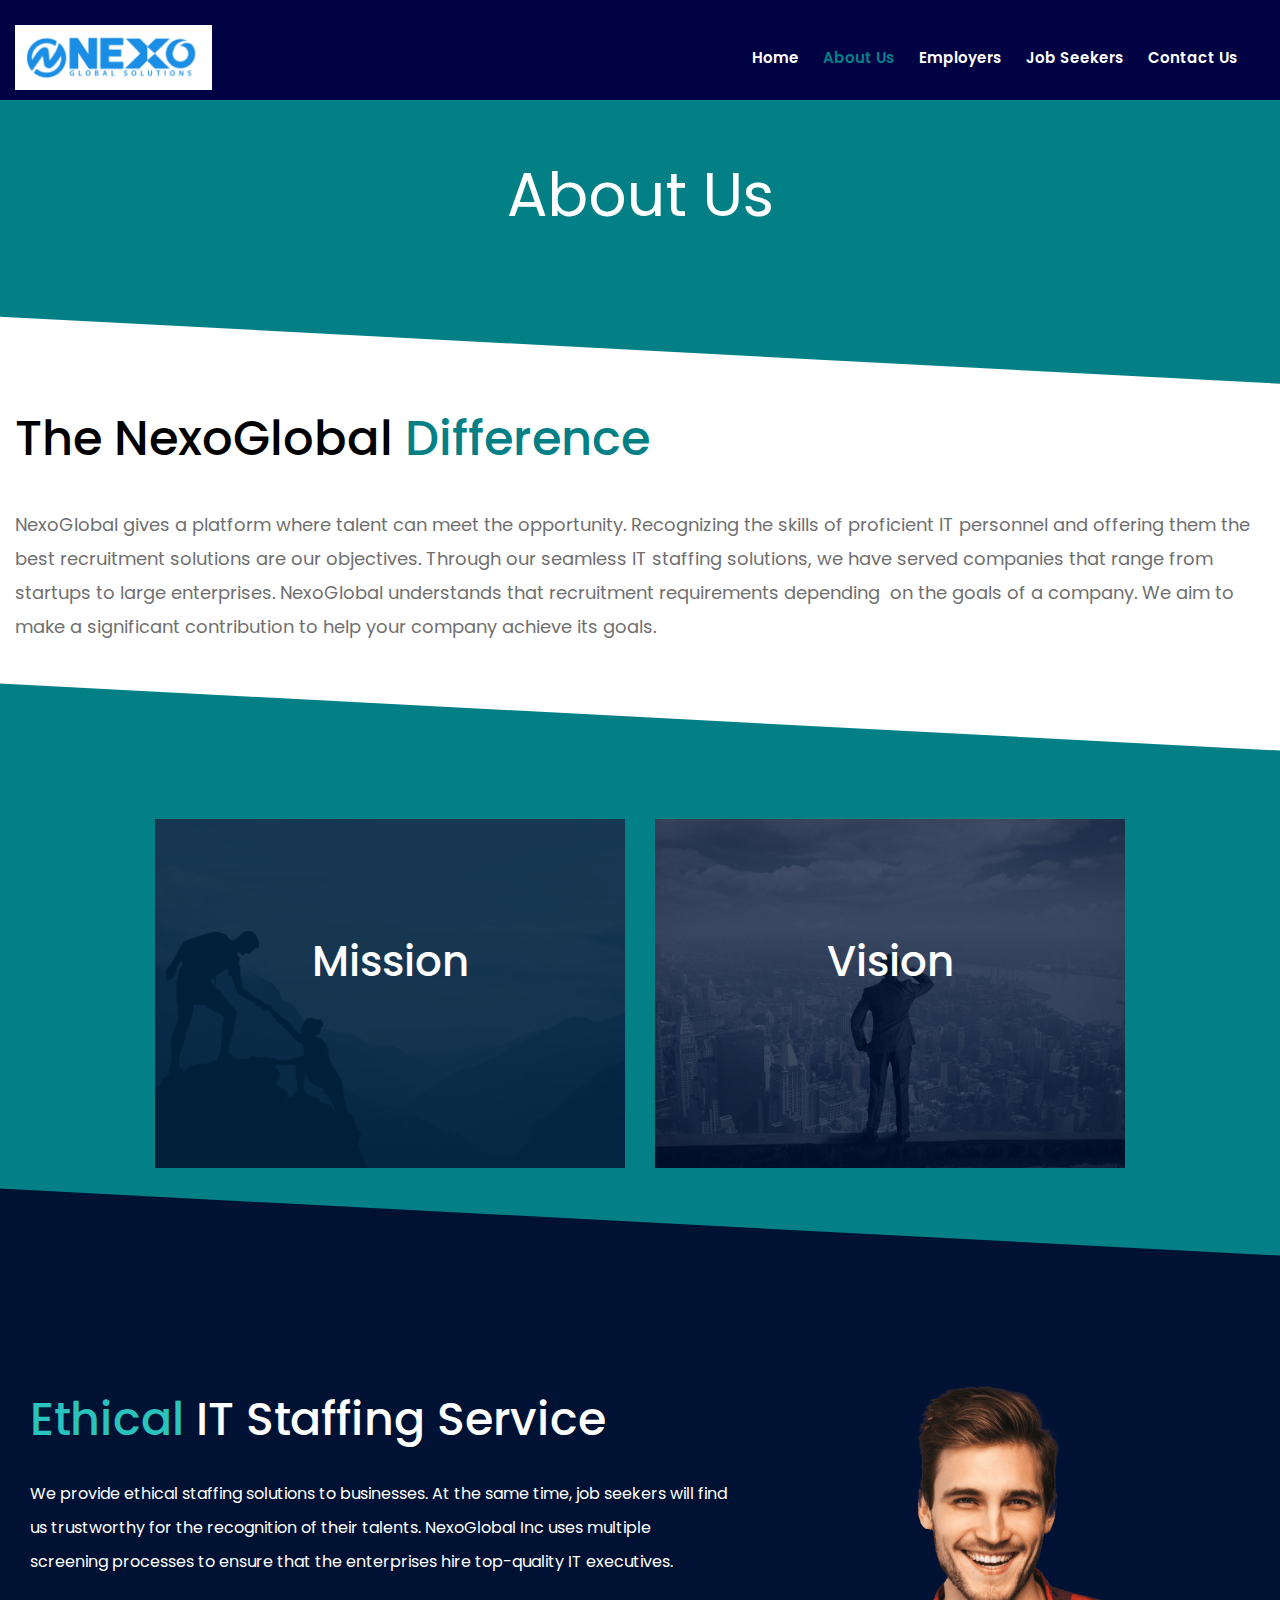
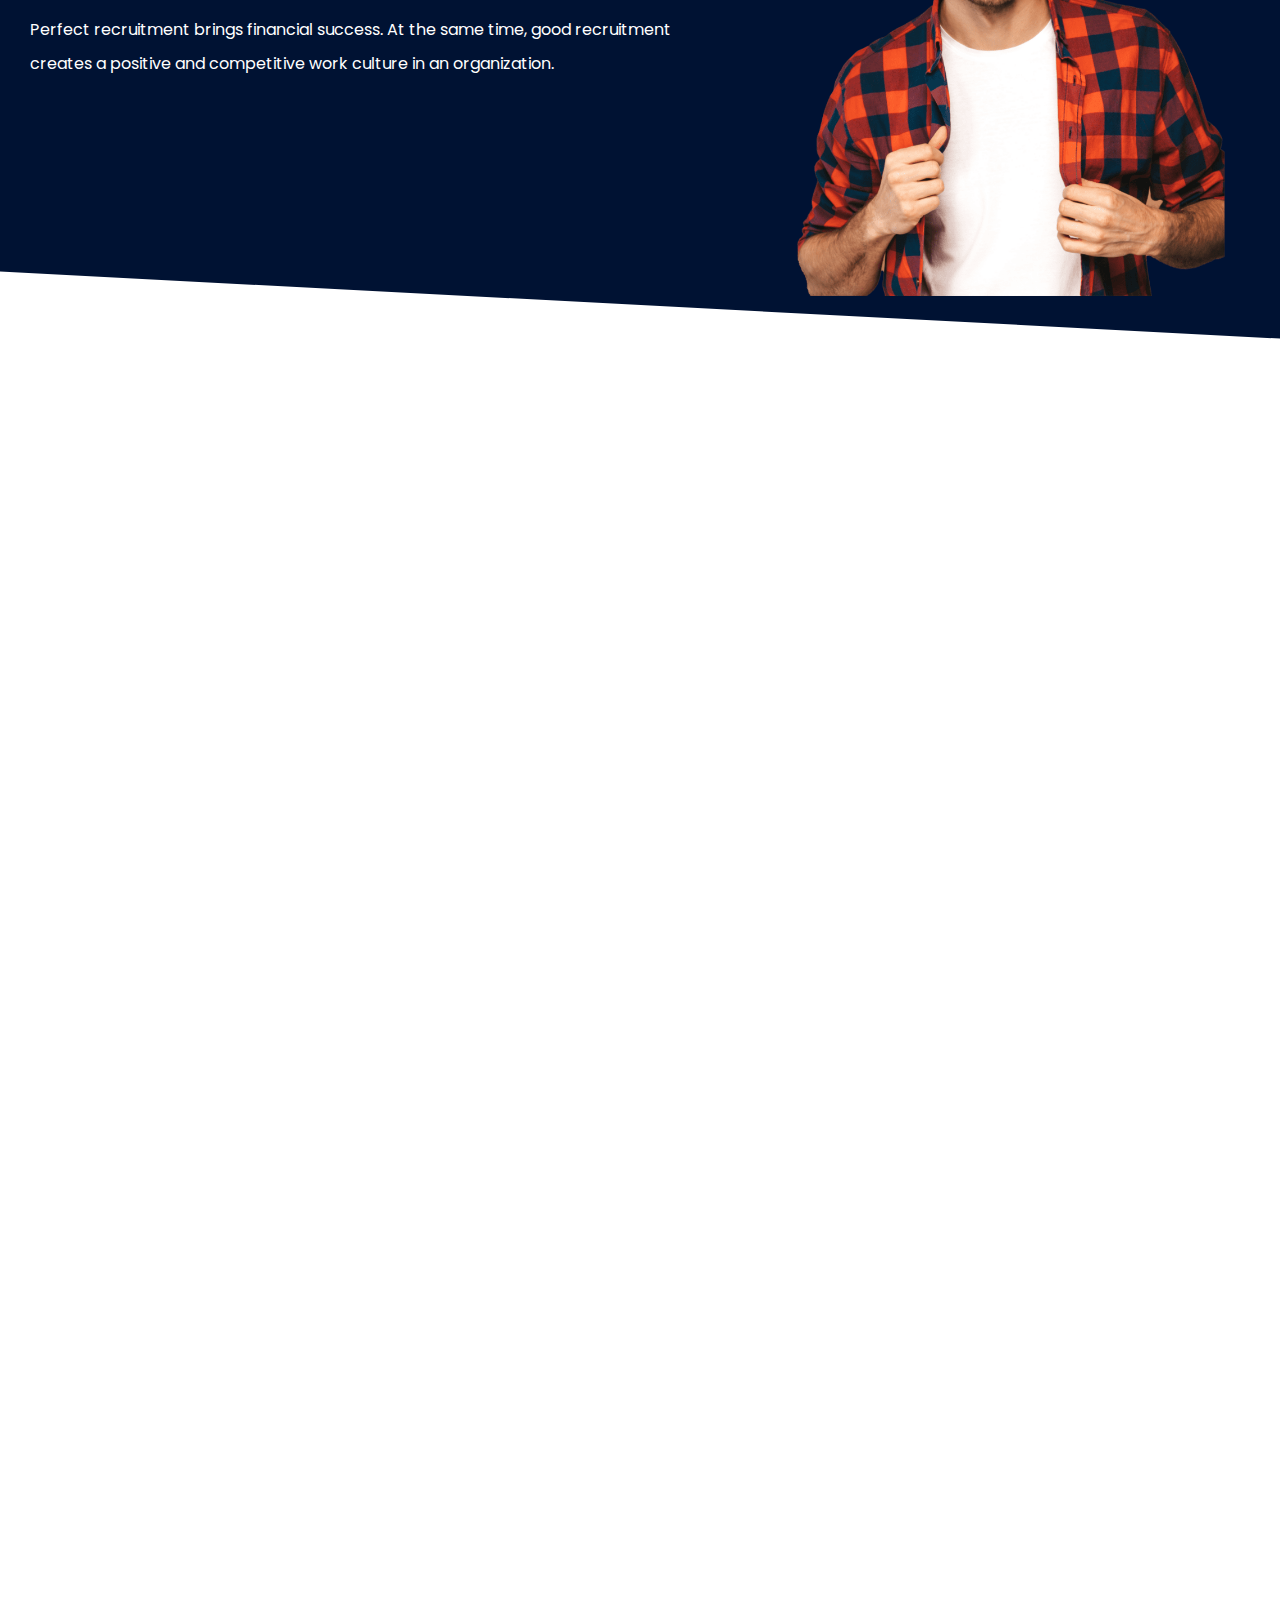
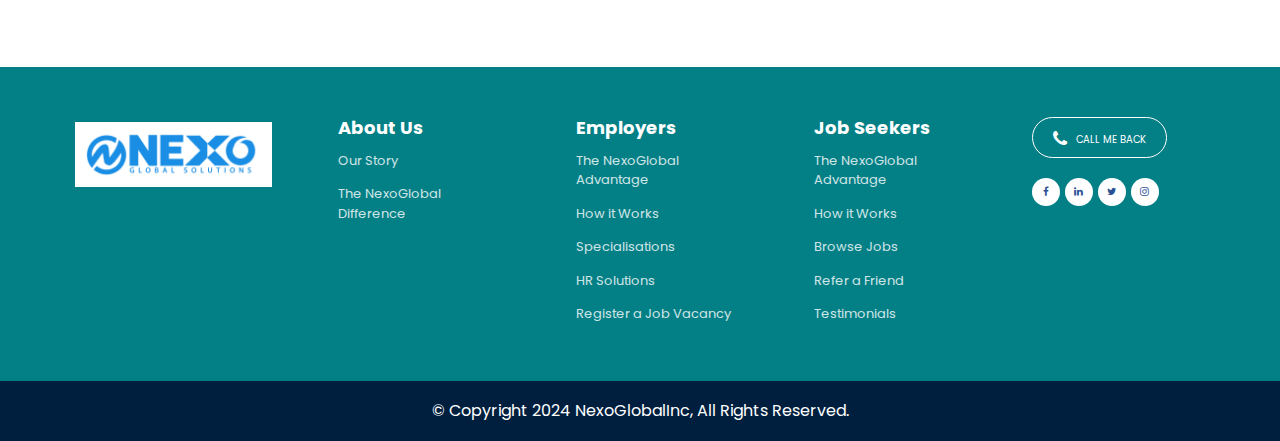
==== aboutus.html @ 68f6c76c "initial commit" ====
<!DOCTYPE html>
<html lang="en">

<head>
    <meta charset="utf-8">
    <meta http-equiv="X-UA-Compatible" content="IE=edge">
    <meta name="viewport" content="width=device-width, initial-scale=1">

    <title>About Us | NexoGlobal</title>
    <meta name="description" content="About Us | NexoGlobal" />
    <meta name="keywords" content="About Us | NexoGlobal" />
    <link rel="ico/png" href="images/favicon.ico" type="image/icon">
    <link rel="shortcut icon" href="favicon.ico" />

    <link href="css/bootstrap.min.css" rel="stylesheet">
    <link href="css/style.css" rel="stylesheet">
    <link href="css/font-face.css" rel="stylesheet">

    <link href="https://cdnjs.cloudflare.com/ajax/libs/font-awesome/4.7.0/css/font-awesome.css" rel="stylesheet"
        type="text/css">
    <link href="https://fonts.googleapis.com/css2?family=Poppins:wght@100;200;300;400;500;600;700;800;900&display=swap"
        rel="stylesheet">
    <link href="https://fonts.googleapis.com/css2?family=Oswald:wght@200;300;400;500;600;700&display=swap"
        rel="stylesheet">

    <link href="https://cdnjs.cloudflare.com/ajax/libs/font-awesome/4.7.0/css/font-awesome.min.css" rel="stylesheet"
        media="all">
    <link rel="stylesheet" href="https://cdnjs.cloudflare.com/ajax/libs/animate.css/4.1.1/animate.min.css" />

    <link rel="stylesheet" href="assets/owlcarousel/assets/owl.carousel.css">
    <link rel="stylesheet" href="assets/owlcarousel/assets/owl.theme.default.css">

    <link href="slider/bootstrapcss.css" rel="stylesheet" type="text/css">
    <link href="slider/slidercss.css" rel="stylesheet" type="text/css">

    <link rel="stylesheet" type="text/css" href="css/fs-gal.css" />


    <link href="css/anim.css" rel="stylesheet" type="text/css">

</head>

<body>

    <div class="header fixed1 fixed11 " id="header">
        <div class="header_top">
            <div class="dadada">
                <div class="container">
                    <div class="logo">
                        <a href="/"><img src="images/logo1.jpg" alt="Logo"></a>
                    </div>
                    <div class="menu">
                        <ul>
                            <li><a href="/">Home</a></li>
                            <li><a href="javascript:void(0);" class="active">about us</a>
                                <ul class="submenu1">
                                    <li><a href="./ourstory.html">Our Story</a></li>
                                    <li><a href="./aboutus.html">The NexoGlobal Difference</a></li>
                                </ul>
                            </li>
                            <li><a href="employers.html">Employers</a>
                                <ul class="submenu1">
                                    <li><a href="./capabilities/contract-staffing.html">Contract Staffing</a></li>
                                    <li><a href="./capabilities/permenant-staffing.html">Permanent Staffing</a></li>
                                    <li><a href="./capabilities/offshore-staffing.html">Off-shore Staffing</a></li>
                                    <li><a href="./capabilities/nearshore-staffing.html">Near-shore Staffing</a></li>
                                </ul>
                            </li>
                            <li><a href="jobseekers.html">Job Seekers</a>
                                <ul class="submenu1">
                                    <li><a href="./careers.html">Careers</a></li>
                                </ul>
                            </li>
                            <li><a href="./contactus.html">Contact Us</a></li>
                        </ul>
                    </div>
                </div>
            </div>
        </div>
    </div>
    <!--header_end-->
    <div class="menu2">
        <a href="javascript:void(0);" class="menuicon1 sidemenu">
            <span class="bars-wrap">
                <span class="icon-bar"></span>
                <span class="icon-bar"></span>
                <span class="icon-bar"></span>
            </span>
        </a>
    </div>
    <div class="cart_open">
        <div class="cartbg1"></div>
        <div class="cart_bx1">
            <a href="javascript:void(0);" class="closebtn">
                <img src="images/close.png" alt="Close">
            </a>
            <nav>
                <div id="menu" class="menu1 white">
                    <ul>
                        <li><a href="/">Home</a></li>
                        <li><a href="javascript:void(0);">about us</a>
                            <ul class="submenu">
                                <li><a href="./ourstory.html">Our Story</a></li>
                                <li><a href="./aboutus.html">The NexoGlobal Difference</a></li>
                            </ul>
                        </li>
                        <li><a href="employers">Employers</a>
                            <ul class="submenu">
                                <li><a href="./capabilities/contract-staffing.html">Contract Staffing</a></li>
                                <li><a href="./capabilities/permenant-staffing.html">Permanent Staffing</a></li>
                                <li><a href="./capabilities/offshore-staffing.html">Off-shore Staffing</a></li>
                                <li><a href="./capabilities/nearshore-staffing.html">Near-shore Staffing</a></li>
                            </ul>
                        </li>
                        <li><a href="jobseekers">Job Seekers</a>
                            <ul class="submenu">
                                <li><a href="./careers.html">Careers</a></li>
                            </ul>
                        </li>
                        <li><a href="contactus">Contact Us</a></li>
                    </ul>
                </div>
            </nav>
        </div>
    </div>
    <div class="" style="width:100%; display: block; overflow: hidden;">
        <div class="innerban1">
            <div class="container">
                About Us
            </div>
        </div>
        <div class="aboutpgbx1">
            <div class="sec1skew triShape"></div>
            <div class="sec1skew sec1skew1" style="background-color: #038086;"></div>
            <div class="container">
                <h2>The NexoGlobal <span>Difference</span></h2>
                <p>NexoGlobal gives a platform where talent can meet the opportunity. Recognizing the skills of proficient
                    IT personnel and offering them the best recruitment solutions are our objectives. Through our
                    seamless IT staffing solutions, we have served companies that range from startups to large
                    enterprises. NexoGlobal understands that recruitment requirements depending&nbsp; on the goals of a
                    company. We aim to make a significant contribution to help your company achieve its goals.</p>
            </div>
        </div>
        <div class="aboutpgbx2">
            <div class="sec1skew sec1skew1" style="background-color: #001233;"></div>
            <div class="container">
                <div class="aboutpgbx2in">
                    <div class="">
                        <div class="col-sm-6">
                            <a href="javascript:void(0);">
                                <img src="images/eae9bd7de4d92ac5d5c9e323b28891e1.png"
                                    alt="The NexoGlobal Difference">
                                <h3>Mission</h3>
                                <p>
                                    The mission of NexoGlobal is to render quality IT staffing services that empower an
                                    organization. We have been doing this dedicatedly since 2002, and we pledge to
                                    remain committed to delivering more satisfactory and seamless IT staffing services
                                    to different companies. Our mission is to deal with all sorts of challenging IT
                                    staffing assignments for small to large enterprises. </p>
                            </a>
                        </div>

                        <div class="col-sm-6">
                            <a href="javascript:void(0);">
                                <img src="images/ec9a8d935e1125ec58fc7a8e00637cc3.jpg"
                                    alt="The NexoGlobal Difference">
                                <h3>Vision</h3>
                                <p>
                                    Our company was formed with the vision to build a bridge between employers and job
                                    seekers for the global IT community. We believe that mobilizing the talents and
                                    opportunities of the industry will fetch benefits for everyone. </p>
                            </a>
                        </div>
                    </div>
                </div>
            </div>
        </div>
        <div class="aboutsec aboutsec1 aboutpgbx3">
            <div class="sec1skew sec1skew1" style="background-color: #fff;"></div>
            <div class="container">

                <div class="col-sm-7">
                    <h2 style="margin-top:20px">Ethical <span>IT Staffing Service</span></h2>
                    <p>We provide ethical staffing solutions to businesses. At the same time, job seekers will find us
                        trustworthy for the recognition of their talents. NexoGlobal Inc uses multiple screening processes to
                        ensure that the enterprises hire top-quality IT executives.<br /><br /> Perfect recruitment
                        brings financial success. At the same time, good recruitment creates a positive and competitive
                        work culture in an organization.</p>
                </div>
                <div class="col-sm-5 text-center">
                    <img src="images/118902c1f2135ba10b4bfe67fbf0fb42.png" style="width: 90%"
                        alt="Ethical <span>IT Staffing Service</span>">
                </div>
            </div>
        </div>



        <div class="aboutpgbx4">
            <div class="container">
                <h2 class="wow fadeInUp">Our <span>Work Culture</span></h2>
                <h3 class="wow fadeInUp">At NexoGlobal, we follow the TOFFEE principle. The Principle stands on the
                    following<br> six crucial components of business ethics.</h3>
                <div class="ab4bx1 wow fadeInUp">
                    <img src="images/a0ce511f6d209fe83a34982c97fd63a6.png"
                        alt="Trustworthy: Reliable and Consistent ">
                    <div class="ab4bx1lt">
                        <span>T</span>
                        <h4><i>T</i>rustworthy: Reliable and Consistent </h4>
                        <p>
                        <p>Our commitments are sacred to us and we strive to ensure our deliverables are on time every
                            time.&nbsp;</p>
                        </p>
                    </div>
                </div>
                <div class="ab4bx1 wow fadeInUp">
                    <img src="images/aeb50f2fefe6c95d297dbab025e65d6a.png"
                        alt="Accountability: Responsible and Committed ">
                    <div class="ab4bx1lt">
                        <span>A</span>
                        <h4><i>A</i>ccountability: Responsible and Committed </h4>
                        <p>
                        <p>We are responsible for what we say, do and deliver.</p>
                        </p>
                    </div>
                </div>
                <div class="ab4bx1 wow fadeInUp">
                    <img src="images/a968d627a597ad6b6d9d096b2f454ee8.png"
                        alt="<i>I</i>ntegrity: Strong Morals and Ethics  ">
                    <div class="ab4bx1lt">
                        <span>I</span>
                        <h4><i>I</i>ntegrity: Strong Morals and Ethics </h4>
                        <p>
                        <p>We drive our business on the strength of deep-rooted principles and strong morals.</p>
                        </p>
                    </div>
                </div>
                <div class="ab4bx1 wow fadeInUp">
                    <img src="images/9272cc02883955e29931d6f542af3eca.png"
                        alt="<i>R</i>espect: Humble, sensitive and empathetic  ">
                    <div class="ab4bx1lt">
                        <span>R</span>
                        <h4><i>R</i>espect: Humble, sensitive and empathetic </h4>
                        <p>
                        <p>We respect each and every person or entity we come across and believe that being empathetic
                            is above every other consideration.</p>
                        </p>
                    </div>
                </div>
                <div class="ab4bx1 wow fadeInUp">
                    <img src="images/b9950cd09d096645144225525cacd7fb.png"
                        alt="<i>R</i>esult Oriented: Strong processes, reliable outcome  ">
                    <div class="ab4bx1lt">
                        <span>R</span>
                        <h4><i>R</i>esult Oriented: Strong processes, reliable outcome </h4>
                        <p>
                        <p>We follow the processes derived out of years of experience to ensure reliable outcome and
                            results.</p>
                        </p>
                    </div>
                </div>
            </div>
        </div>
        <div class="mainfooter">
            <div class="footer_rows">
                <div class="ftlbx ftllogo">
                    <a href="/"><img src="images/logo1.jpg" alt="Logo"></a>
                </div>
                <div class="ftlbx ftlinks">
                    <h3>About Us</h3>
                    <a href="./ourstory.html">Our Story</a>
                    <a href="./aboutus.html">The NexoGlobal Difference</a>
                </div>
                <div class="ftlbx ftlinks">
                    <h3>Employers</h3>
                    <a href="employers.html#advantages">The NexoGlobal Advantage</a>
                    <a href="employers.html#how-does-it-work">How it Works</a>
                    <a href="employers.html#specializations">Specialisations</a>
                    <a href="employers.html#hr-solutions">HR Solutions</a>
                    <a href="employers.html#register-a-job-vacancy">Register a Job Vacancy</a>
                </div>
                <div class="ftlbx ftlinks">
                    <h3>Job Seekers</h3>
                    <a href="jobseekers.html#the-nexoglobal-advantage">The NexoGlobal Advantage</a>
                    <a href="jobseekers.html#how-does-it-work">How it Works</a>
                    <a href="./careers.html">Browse Jobs</a>
                    <a href="./referafriend.html">Refer a Friend</a>
                    <a href="jobseekers.html#testimonials">Testimonials</a>
                </div>
                <div class="ftlbx ftsoc dadadasadada">
                    <a href="contactus.html#get-in-touch" class="ftcall"><i class="fa fa-phone" aria-hidden="true"></i> Call
                        Me Back</a>
                    <div>
                        <a href="https://www.facebook.com/TechgeneSolutions/" class="soc" target="_blank"><i
                                class="fa fa-facebook" aria-hidden="true"></i></a> <a
                            href="https://www.linkedin.com/company/techgenesolutions/" class="soc" target="_blank"><i
                                class="fa fa-linkedin" aria-hidden="true"></i></a> <a
                            href="https://twitter.com/Techgene" class="soc" target="_blank"><i class="fa fa-twitter"
                                aria-hidden="true"></i></a> <a href="https://www.instagram.com/techgene_staffing/"
                            class="soc" target="_blank"><i class="fa fa-instagram" aria-hidden="true"></i></a>
                    </div>
                </div>

            </div>
        </div>
        <div class="copyrights">
            &copy; Copyright 2024 NexoGlobalInc, All Rights Reserved.
        </div>
        <!-- <script>(function (w, d) { w.CollectId = "6194ea3d11c7462f21df1904"; var h = d.head || d.getElementsByTagName("head")[0]; var s = d.createElement("script"); s.setAttribute("type", "text/javascript"); s.async = true; s.setAttribute("src", "https://collectcdn.com/launcher.js"); h.appendChild(s); })(window, document);</script> -->
    </div>

    <!-- jQuery (necessary for Bootstrap's JavaScript plugins) -->
    <script src="https://ajax.googleapis.com/ajax/libs/jquery/1.12.4/jquery.min.js"></script>
    <!-- Include all compiled plugins (below), or include individual files as needed -->
    <!-- <script src="js/bootstrap.min.js"></script> -->


    <!--banner-->
    <!--<script type="text/javascript" src="http://code.jquery.com/jquery-1.7.1.min.js"></script>-->
    <script src="slider/bootstrap.min.js" type="text/javascript"></script>
    <script type="text/javascript">
        $('#pavcontentslider8').carousel({ interval: 7000 });
    </script>
    <!--banner_end-->

    <!--counter-->
    <script src="js/waypoints.min.js"></script>
    <script src="js/jquery.counterup.min.js"></script>
    <script>
        jQuery(document).ready(function ($) {
            $('.counter').counterUp({
                delay: 5,
                time: 2000
            });
        });
    </script>
    <!--counter-->


    <!-- javascript -->
    <!--<script src="assets/vendors/jquery.min.js"></script>-->
    <script src="assets/owlcarousel/owl.carousel.js"></script>

    <!--carousal-->
    <script>
        $(document).ready(function () {

            $('.main_serv1').owlCarousel({
                loop: true,
                margin: 30,
                responsiveClass: true,
                autoplay: true,
                autoplayTimeout: 4000,
                responsive: {
                    0: {
                        items: 2,
                        nav: true,
                        loop: true,
                    },
                    600: {
                        items: 3,
                        nav: true,
                        loop: true,
                    },
                    1000: {
                        items: 4,
                        nav: true,
                        loop: true,
                        margin: 30
                    }
                }
            })

            $('.testsc').owlCarousel({
                loop: true,
                margin: 0,
                responsiveClass: true,
                autoplay: true,
                autoplayTimeout: 4000,
                responsive: {
                    0: {
                        items: 1,
                        nav: true,
                        loop: true,
                    },
                    600: {
                        items: 1,
                        nav: true,
                        loop: true,
                    },
                    1000: {
                        items: 1,
                        nav: true,
                        loop: true,
                        margin: 0
                    }
                }
            })

        })
    </script>
    <!--carousal_end-->


    <script type="text/javascript">
        $(document).ready(function () {

            $(window).scroll(function () {
                if ($(this).scrollTop() > 100) {
                    $('.scrollup').fadeIn();
                    $('#header').addClass('fixed2');
                } else {
                    $('.scrollup').fadeOut();
                    $('#header').removeClass('fixed2');
                }
            });

            $('.scrollup').click(function () {
                $("html, body").animate({ scrollTop: 0 }, 500);
                return false;
            });

        });
    </script>

    <script>
        $(".goBottom").click(function () {
            $('html, body').animate({
                scrollTop: $(".myDiv").offset().top - 75
            }, 600);
        });
    </script>

    <!-- Preloader -->
    <script type="text/javascript">
        //<![CDATA[
        $(window).load(function () { // makes sure the whole site is loaded
            $('#status').fadeOut(); // will first fade out the loading animation
            $('#preloader').delay(350).fadeOut('slow'); // will fade out the white DIV that covers the website.
            $('body').delay(350).css({ 'overflow': 'visible' });
        })
        //]]>
    </script>


    <style>
        .scrollup {
            width: 25px;
            height: 37px;
            text-indent: -9999px;
            position: fixed;
            bottom: 30px;
            right: 10px;
            display: none;
            z-index: 2222222;
            background-image: url(images/icon_top.png);
            background-repeat: no-repeat;
            opacity: 0.95;
            background-size: cover;
        }
    </style>

    <link rel="stylesheet" media="screen" href="./css//style.css">
    <script src="particles.js"></script>
    <script src="app.js"></script>

    <link href="css/mobacc.css" rel="stylesheet" />
    <script type="text/javascript" src="js/script.js"></script>
    <script type="text/javascript">
        jQuery(document).ready(function ($) {
            $("#menu").accordion();
            $(".colors a").click(function () {
                if ($(this).attr("class") != "default") {
                    $("#menu").removeClass();
                    $("#menu").addClass("menu").addClass($(this).attr("class"));
                } else {
                    $("#menu").removeClass();
                    $("#menu").addClass("menu");
                }
            });
        });
    </script>



    <script type="text/javascript">
        $(document).ready(function () {
            $('.sidemenu').click(function () {
                $('.cart_open').fadeIn('1000');
                $('.cart_bx1').css('right', '0px');
                $('.cartbg1').show();
                $('.menu1').addClass('disnone')
            });

            $('.cartbg1').click(function () {
                $('.cart_open').fadeOut('2000');
                $('.cartbg1').hide();
                $('.cart_bx1').css('right', '-100%');
                $('.menu1').removeClass('disnone')
            });

            $('.closebtn').click(function () {
                $('.cart_open').fadeOut('2000');
                $('.cartbg1').hide();
                $('.cart_bx1').css('right', '-100%');
                $('.menu1').removeClass('disnone')
            });

        });
    </script>

    <script type="text/javascript" src="js/wow.min.js"></script>
    <script>new WOW().init();</script>

    <a href="#" class="scrollup" style="display: none; outline: 0px; border: 0px;">Scroll</a>
</body>

</html>
---- css/style.css ----
@import url("https://fonts.googleapis.com/css2?family=Poppins:wght@100;200;300;400;500;600;700;800;900&display=swap");

@font-face {
    font-family: "Poppins", sans-serif;
    src: url('../fonts/SofiaProLight.eot');
    src: url('../fonts/SofiaProLight.eot?#iefix') format('embedded-opentype'),
        url('../fonts/SofiaProLight.svg#SofiaProLight') format('svg'),
        url('../fonts/SofiaProLight.ttf') format('truetype'),
        url('../fonts/SofiaProLight.woff') format('woff'),
        url('../fonts/SofiaProLight.woff2') format('woff2');
    font-weight: normal;
    font-style: normal;
}

@font-face {
    font-family: "Poppins", sans-serif;
    src: url('../fonts/Sofia-Pro-Regular.eot');
    src: url('../fonts/Sofia-Pro-Regular.eot?#iefix') format('embedded-opentype'),
        url('../fonts/Sofia-Pro-Regular.woff2') format('woff2');
    font-weight: normal;
    font-style: normal;
}

@font-face {
    font-family: "Poppins", sans-serif;
    src: url('../fonts/SofiaPro-Regular.svg#SofiaPro-Regular') format('svg'),
        url('../fonts/SofiaPro-Regular.ttf') format('truetype'),
        url('../fonts/SofiaPro-Regular.woff') format('woff');
    font-weight: normal;
    font-style: normal;
}

@font-face {
    font-family: "Poppins", sans-serif;
    src: url('../fonts/Sofia-Pro-Bold.eot');
    src: url('../fonts/Sofia-Pro-Bold.eot?#iefix') format('embedded-opentype'),
        url('../fonts/Sofia-Pro-Bold.woff2') format('woff2');
    font-weight: normal;
    font-style: normal;
}

@font-face {
    font-family: "Poppins", sans-serif;
    src: url('../fonts/SofiaPro-Bold.svg#SofiaPro-Bold') format('svg'),
        url('../fonts/SofiaPro-Bold.ttf') format('truetype'),
        url('../fonts/SofiaPro-Bold.woff') format('woff');
    font-weight: normal;
    font-style: normal;
}


@font-face {
    font-family: "Poppins", sans-serif;
    src: url("../fonts/GOTHIC.eot");
    src: url("../fonts/GOTHIC.eot?#iefix") format("embedded-opentype"),
        url("../fonts/GOTHIC.otf") format("opentype"),
        url("../fonts/GOTHIC.svg") format("svg"),
        url("../fonts/GOTHIC.ttf") format("truetype"),
        url("../fonts/GOTHIC.woff") format("woff"),
        url("../fonts/GOTHIC.woff2") format("woff2");
    font-weight: normal;
    font-style: normal;
}

@font-face {
    font-family: "Poppins", sans-serif;
    src: url("../fonts/GOTHICB.eot");
    src: url("../fonts/GOTHICB.eot?#iefix") format("embedded-opentype"),
        url("../fonts/GOTHICB.otf") format("opentype"),
        url("../fonts/GOTHICB.svg") format("svg"),
        url("../fonts/GOTHICB.ttf") format("truetype"),
        url("../fonts/GOTHICB.woff") format("woff"),
        url("../fonts/GOTHICB.woff2") format("woff2");
    font-weight: normal;
    font-style: normal;
}

body {
    font-family: "Poppins", sans-serif;
    padding-top: 0px;
    overflow-x: hidden;
    background: #000244;
    color: white;
}

ul,
ol {
    padding: 0px;
    margin: 0px;
}

.container {
    max-width: 1240px;
    min-width: 1240px
}

h1,
h2,
h3,
h4,
h5,
h6 {
    font-family: "Poppins", sans-serif;
}



#status {
    width: 60px;
    height: 120px;
    position: absolute;
    left: 50%;
    /* centers the loading animation horizontally one the screen */
    top: 50%;
    /* centers the loading animation vertically one the screen */
    background-image: url(../images/log1.png);
    /* path to your loading animation */
    background-repeat: no-repeat;
    background-position: center;
    background-size: 100%;
    margin: -80px 0 0 -30px;
    /* is width and height divided by two */
    animation: zoominoutsinglefeatured 2s infinite;
}

@keyframes zoominoutsinglefeatured {
    0% {
        transform: scale(1, 1);
    }

    50% {
        transform: scale(1.2, 1.2);
    }

    100% {
        transform: scale(1, 1);
    }
}

.fixedsoc {
    position: fixed;
    top: 125px;
    right: 0px;
    z-index: 99;
}

.fixedsoc a {
    clear: both;
    width: 48px;
    height: 48px;
    text-align: center;
    display: block;
    line-height: 48px;
    color: #fff;
    text-decoration: none;
    font-size: 18px;
    float: right;
    transition: all 0.3s;
}

.fixedsoc a.fb {
    background-color: #4267b2;
}

.fixedsoc a.tw {
    background-color: #55acee;
}

.fixedsoc a.lin {
    background-color: #0077b5;
}

.fixedsoc a:hover {
    width: 62px;
}

/*--------header-----------*/
.header {
    position: fixed;
    z-index: 99;
    top: 0px;
    left: 0px;
    width: 100%;
    background-color: #000244;
}

.header_top {
    width: 100%;
    display: table;
}

#header.fixed1 {
    position: fixed;
    top: 0px;
    left: 0px;
    width: 100%;
    height: 100px;
    z-index: 99999;
}

#header.fixed2 {
    position: fixed;
    top: 0px;
    left: 0px;
    width: 100%;
    background-color: #022057;
    z-index: 999;
}

.logo {
    transition: all 0.3s;
    float: left;
    display: inline-block;
}

#header.fixed2 .logo {
    left: 10px;
    top: 0;
    -webkit-box-shadow: none;
    box-shadow: none;
}

#header.fixed2 .logo a img {
    padding: 0;
    height: 65px;
}

#header.fixed1 .logo:before {
    display: none;
}

.logo a {
    position: relative;
    left: 0px;
    top: 0;
    text-decoration: none;
    display: block;
    margin-top: 25px;
}

.logo a img {
    height: 65px;
    /* padding: 20px; */
    transition: all 0.3s;
    /* max-width: 65px; */
}

/* .logo a{
    vertical-align: middle;
    display: table;
    background-image: url(../images/logo.png);
    background-repeat: no-repeat;
    background-position: left 15px;
    width: 225px;
    height: 100px;
    background-size: 100%;
}
#header.fixed1 .logo a{background-image: url('../images/logo1.png'); background-position: left 10px;}
 */

.top-nav {
    /* position: absolute;
    right: 0px;
    top: 0px;
    background-color: #fff;
    z-index: 9; */
    float: right;
    display: inline-block;
    background-color: #fff;
}

ul.top-menu {
    /* padding: 18px 0; */
    text-decoration: none;
    color: #fff;
    z-index: 1;
    font-size: 12px;
    line-height: 10px;
    text-transform: uppercase;
    letter-spacing: .86px;
    display: table;
    /* margin-right: 50px; */
}

ul.top-menu li {
    display: inline-block;
    position: relative;
    padding-right: 25px;
    /* padding-right: 65px; */

    float: left;
}

ul.top-menu li a {
    text-decoration: none;
    color: #fff;
    font-size: 16px;
    display: block;
    height: 100px;
    line-height: 100px;
    position: relative;
}

/* ul.top-menu li a:before{
    content: "";
    z-index: -1;
    position: absolute;
    top: -18px;
    bottom: -18px;
    left: -30px;
    right: -30px;
    background-color: #d96511;
    -webkit-transform: skew(-45deg);
    transform: skew(-45deg);
    -webkit-transition: background-color .5s;
    transition: background-color .5s;
  } */
ul.top-menu li a {
    color: #fff;
}

ul.top-menu li:last-child a:before {
    background-color: #fff;
}

ul.top-menu li:last-child a {
    margin-left: 40px;
    color: #07173c;
    font-size: 18px;
}

ul.top-menu li:last-child a i {
    color: #d96511;
}

.main_menu {
    clear: both;
    width: 100%;
    display: table;
    background-color: #e8e8e8;
    box-shadow: 0 4px 4px 1px rgba(0, 0, 0, 0.15);

}

.menu {
    float: right;
    display: inline-block;
    margin: 15px 15px 0 0;
    /* -webkit-box-shadow: 0 20px 40px 0 rgba(0,0,0,.05);
box-shadow: 0 20px 40px 0 rgba(0,0,0,.05);
   background-color: #fff; */
    transition: all 0.3s;
    /* padding: 0 0 0 20px; */
}

#header.fixed2 .menu {}

.menu>ul {
    list-style: none;
    float: right
}

.menu>ul>li {
    display: inline-block;
    float: left;
    position: relative;
    /* padding: 0 5px; */
}

.menu>ul>li>a {
    text-decoration: none;
    /* color: #001233; */
    color: #FFF;
    font-size: 15px;
    display: block;
    transition: all 0.3s ease 0s;
    outline: 0px;
    padding: 0 12px;
    height: 85px;
    text-transform: capitalize;
    font-family: "Poppins", sans-serif;

    font-weight: 600;
    line-height: 85px;
    position: relative;
}

#header.fixed2 .menu>ul>li>a {
    color: #fff;
}

#header.fixed11 .menu>ul>li>a {
    color: #fff;
}

/* #header.fixed1 .menu > ul > li > a{color: #121738} */
/* #header.fixed1 .menu > ul > li:last-child > a{color: #fff;
background-color: #d96511;} */
/* .menu > ul > li > a:before{
    bottom: 0px;
    height: 2px;
    background-color: #e97051;
    display: block;
    left: 0;
    margin: auto;
    content: "";
    position: absolute;
    right: 0;
    transition-timing-function: ease-in;
    transition: background-color .3s,width .3s,height .12s;
    width: 0%;
} */
.menu>ul>li:hover>a:before,
.menu>ul>li>a.active:before {
    width: 100%;
}

.menu>ul>li>a i {
    margin-left: 5px;
}

.menu ul>li:hover>a,
.menu ul>li>a.active {
    color: #038086;
}

#header.fixed2 .menu>ul>li:hover>a,
#header.fixed2 .menu>ul>li>a.active {
    color: #038086;
}

#header.fixed11 .menu>ul>li:hover>a,
#header.fixed11 .menu>ul>li>a.active {
    color: #038086;
}

/* #header.fixed1 .menu ul > li:hover > a, #header.fixed1 .menu ul > li > a.active{color: #d96511;} */
.menu>ul>li>a span {
    padding: 8px 20px;
    transition: all 0.3s;
    background-color: #303239;
    color: #a9acbb;
    border-radius: 30px;
}

.menu>ul>li.last1>a span {
    background-color: #c5c8d8;
    color: #222328;
}

.menu>ul>li.last>a:hover span {
    background-color: #f47435;
    color: #fff;
    border-color: #f47435;
}

.menu>ul>li.last1>a:hover span {
    background-color: #00aff0;
    color: #fff;
    border-color: #00aff0;
}

/* #header.fixed1 .menu > ul > li:last-child > a:hover{color: #fff;
background-color: #19195b;} */
.menu ul li:hover ul.submenu1 {
    display: block;
}

.menu ul li.social {
    position: absolute;
    right: 60px;
}

.menu ul li.social a {
    float: left;
    display: inline-block;
    padding: 0 7px;
    font-size: 24px;
}

.menu ul li.social:hover a {
    color: #fff;
}

.menu ul li.social a:hover {
    color: #ccc;
}

.menu ul li.fb1 {
    position: absolute;
    right: 0px;
    background-color: #4f4f4f;
}

.menu ul li.fb1 a:before {
    display: none;
}

.menu ul li.phonebx {
    position: absolute;
    right: 57px;
    background-color: #4f4f4f;
}

.menu ul li.phonebx:hover ul.submenu1 {
    left: auto;
    right: 0px;
}

ul.submenu1 {
    width: auto;
    min-width: 240px;
    background-color: #fafafa;
    /* background-image: linear-gradient(135deg,#fff 13px,transparent 13px,transparent 35px,#fff 35px); */
    position: absolute;
    top: 100%;
    left: 0px;
    list-style: none;
    display: none;
    z-index: 9999999999;
    box-shadow: 0 5px 10px -5px rgba(11, 11, 17, .05), 0 20px 60px -20px rgba(11, 11, 17, .2);
}

ul.submenu1 li {
    display: table;
    clear: both;
    width: 100%;
    padding: 0 10px;
    position: relative;
}

ul.submenu1 li a {
    text-decoration: none;
    color: #000 !important;
    font-size: 14px;
    line-height: 22px;
    padding: 14px 15px !important;
    display: block;
    font-weight: 400;
    transition: all 0.3s ease 0s;
    text-align: left;
    border-bottom: 1px solid #f2f2f2;
    text-transform: capitalize;
    font-family: "Poppins", sans-serif;
}

ul.submenu1>li:last-child>a {
    border-bottom: 0px;
}

ul.submenu1 li:hover>a {
    color: #2AC2BC !important;
    background-color: transparent;
}

ul.submenu1 li:last-child a {}

ul.submenu2 {
    display: none !important;
    border-top: 0px;
    min-width: 240px;
    left: 240px;
    top: 0px;
    position: absolute;
}

.menu ul>li ul.submenu1 li:hover ul.submenu2 {
    left: 240px;
    top: 0px;
    display: block !important;
    background-color: #f3f3f3;
}

ul.submenu2 li a {
    color: #000 !important;
}


ul.submenu3 {
    display: none !important;
    border-top: 0px;
    min-width: 240px;
}

.menu ul>li ul.submenu2 li:hover ul.submenu3 {
    left: 100%;
    top: 0px;
    display: block !important;
    background-color: #fff;
}

ul.submenu3 li a {
    color: #000 !important;
}

a.enquirenow {
    position: relative;
    z-index: 1;
    padding: 10px 26px 6px;
    border: 0;
    border-radius: 0;
    background-color: transparent;
    font-size: 18px;
    font-weight: 500;
    text-align: center;
    cursor: pointer;
    text-decoration: none;
    color: #fff;
    margin: 22px 10px 0px 0;
    transition: all 0.3s;
}

a.enquirenow:before,
a.enquirenow:after {
    position: absolute;
    top: 0;
    height: 100%;
    transform: skewX(-10deg);
    transition: all .2s ease-in-out;
    content: "";
}

a.enquirenow:before {
    right: 10px;
    left: 10px;
    z-index: -1;
    background-color: #d81324;
}

a.enquirenow1:before {
    background-color: #083e6e;
}

a.enquirenow:after {
    background-color: rgba(245, 134, 52, .6);
    right: 0;
    left: 0;
    z-index: -2;
}

a.enquirenow1:after {
    background-color: rgba(8, 62, 110, .6);
}

a.enquirenow:hover:before {
    background-color: #fa9b54;
}

a.enquirenow1:hover:before {
    background-color: #0f62ac;
}

.top_social,
.top_social ul {
    float: right;
    margin-right: 15px;
    list-style: none;
}

.top_social ul li {
    float: left;
    padding: 25px 0 0;
    margin-left: 25px;
    transition: all 0.3s;
}

.top_social ul li a {
    color: #fff;
    font-size: 18px;
    font-weight: 500;
    text-decoration: none;
    transition: all .5s;
}

#header.fixed1 .top_social ul li a {
    color: #121738;
}

/* .top_social ul li a:hover {
    color: #991050;
    transition: all .5s;
} */
.top_social ul li a img {
    height: 30px;
    display: inline-block;
    margin-right: 5px;
    position: relative;
    top: -3px;
}

.site-header-action__icon {
    fill: #f5a362;
    height: 25px;
    width: 15px;
    position: relative;
    top: 3px;
    margin-right: 5px;
    display: inline-block;
}

.site-header-action__icon--enquire {
    fill: #e9c469;
    height: 25px;
    width: 30px;
}

.hero-panel {
    position: absolute;
    bottom: 0px;
    left: 50px;
    z-index: 91;
    width: 85%
}

.hero-icons {
    margin-left: 25%;
    padding-top: 50px;
    padding-right: 250px;
    max-width: 100%;
    display: flex;
    padding: 20px 0px 10px 0;
    position: relative;
    z-index: 1;
    width: 78%
}

.hero-icons::before {
    content: "";
    position: absolute;
    top: 0;
    left: 0;
    width: 100%;
    height: 100%;
    background-color: #fff;
    z-index: -1;
    -webkit-transform: skew(-45deg);
    transform: skew(-45deg);
    -webkit-transform-origin: 0 0;
    transform-origin: 0 0;
}

.hero-icon-item {
    margin-right: 30px;
    width: calc(100%/3);
    position: relative;
}

.hero-icon-item:first-child {
    margin-left: 0;
}

.hero-icon-action-box {
    display: -webkit-box;
    display: -ms-flexbox;
    display: flex;
    -webkit-box-align: center;
    -ms-flex-align: center;
    align-items: center;
    position: relative;
    padding: 0 35px 20px 20px;
}

.hero-icon-action-box::after {
    content: "";
    position: absolute;
    bottom: -10px;
    left: 0;
    height: 1px;
    width: 100%;
    background-color: rgba(59, 191, 173, .2);
}

.hero-icon-action-box .hero-icon {
    margin-right: 20px;
    position: relative;
    width: 40px;
    height: 40px;
}

.hero-icon-item .hero-icon img,
.hero-icon-item .hero-icon svg {
    display: block;
    max-width: 100%;
    max-height: 100%;
    height: auto;
}

.hero-icon-heading h6,
.hero-icon-action-box h6 {
    display: block;
    color: #3d414e;
    font-size: 18px;
    line-height: 16px;
    letter-spacing: 1px;
    font-family: "Poppins", sans-serif;
}

.hero-icon-popup {
    left: 50%;
    -webkit-transform: translateX(-50%) translateY(-10%);
    transform: translateX(-50%) translateY(-10%);
    width: 300px;
    z-index: 1;
    position: absolute;
    bottom: 0;
    background-color: #fff;
    color: #3d414e;
    box-shadow: 5px 5px 15px rgba(61, 65, 78, .15);
    padding: 20px 30px;
    opacity: 0;
    visibility: hidden;
    transition: transform .3s, opacity .5s, -webkit-transform .3s;
    will-change: transform;
}

.hero-icon-heading {
    padding-left: 20px;
    padding-right: 30px;
    display: flex;
    -webkit-box-align: center;
    -ms-flex-align: center;
    align-items: center;
    padding-bottom: 20px;
    margin-bottom: 20px;
    border-bottom: 1px solid rgba(59, 191, 173, .2);
    color: #3d414e;
    /* visibility: hidden; */
}

.hero-icon-item .hero-icon {
    width: 40px;
    margin-right: 20px;
    position: relative;
    height: 40px;
}

.hero-icon-description {
    font-size: 14px;
    font-weight: 400;
    margin-bottom: 20px;
    line-height: 24px;
}

.link-more {
    position: relative;
    overflow: hidden;
    white-space: nowrap;
    text-decoration: none;
    color: #d96511;
    font-size: 14px;
    font-weight: 400;
    line-height: 14px;
}

.link-more::before {
    background-color: #d96511;
    position: absolute;
    top: 10px;
    right: 20px;
    z-index: 1;
    width: 15px;
    content: "";
    color: transparent;
    display: inline-block;
    height: 2px;
}

.link-more::after,
.link-more::before {
    content: "";
    color: transparent;
    display: inline-block;
    vertical-align: middle;
}

.link-more::after {
    margin-left: 10px;
    background-image: url(../images/next-arrow.svg);
    background-repeat: no-repeat;
    background-size: 34px 10px;
    background-position: 0 50%;
    width: 34px;
    -webkit-transform: scaleX(0);
    transform: scaleX(0);
    -webkit-transition: opacity .1s .1s, -webkit-transform .5s;
    transition: transform .5s, opacity .1s .1s;
    transition: transform .5s, opacity .1s .1s, -webkit-transform .5s;
    -webkit-transform-origin: 0 0;
    transform-origin: 0 0;
    height: 10px;
    opacity: 0;
}

.link-more:hover:after {
    transition: transform .5s, opacity .3s .1s;
    transform: scaleX(1);
    opacity: 1;

    position: relative;
    top: -1px;
}

.link-more:hover {
    text-decoration: none;
    color: #d96511;
}

.hero-icon-item:hover .hero-icon-popup {
    opacity: 1;
    visibility: visible;

    -webkit-transform: translateX(-50%) translateY(0%);
    transform: translateX(-50%) translateY(0%);
}

.cta-box {
    color: #fff;
    position: absolute;
    display: -webkit-box;
    display: -ms-flexbox;
    display: flex;
    -webkit-box-align: end;
    -ms-flex-align: end;
    align-items: flex-end;
    -webkit-box-pack: end;
    -ms-flex-pack: end;
    justify-content: flex-end;
    padding: 10px 25px 10px 10px;
    padding-bottom: 10px;
    background: linear-gradient(127deg, transparent calc(50% - 1px), rgba(204, 204, 204, .1) calc(50% - 1px), #d96511 50%);
    -webkit-filter: drop-shadow(10px 15px 30px rgba(61, 65, 78, .15));
    filter: drop-shadow(10px 15px 30px rgba(61, 65, 78, .15));
    -webkit-transform: translateZ(0);
    transform: translateZ(0);

    bottom: 0;
    right: 0px;
    z-index: 91;
    background: linear-gradient(135deg, transparent 50%, rgba(204, 204, 204, .15) 50%, #d96511 50%);
    padding-bottom: 15px;
    width: 222px;
    height: 222px;
}

.cta-box a {
    max-width: 100px;
    letter-spacing: 1px;
    font-size: 14px;
    text-decoration: none;
    line-height: 1.2;
    display: block;
    color: #fff;
    font-family: "Poppins", sans-serif;
}

.cta-box .cta-box-text {
    display: inline-block;
    margin-bottom: 7px;
    letter-spacing: 1px;
    font-size: 14px;
}

.animation-arrow {
    position: relative;
    cursor: pointer;
    -webkit-transition: .5s;
    transition: .5s;
    overflow: hidden;
    -webkit-transform: translateZ(0);
    transform: translateZ(0);

    width: 34px;
    height: 10px;
}

.animation-arrow::after {
    content: "";
    position: absolute;
    top: 0;
    width: 24px;
    height: 7px;
    background-image: url(../images/next-arrow-white.svg);
    background-repeat: no-repeat;
    background-size: contain;
    background-position: 0 0;

    width: 34px;
    height: 10px;
}

/*------header_end--------*/


/*home_link*/
.topvideo {
    width: 100%;
    height: 100vh;
    display: block;
    /* padding: 0 50px 50px; */
    position: relative;
    overflow: hidden;
}

.home_link {
    overflow: hidden;
    /* background-image: url(../images/bg1.jpg);
    background-position: center;
    background-size: cover; */
    position: relative;
    width: 100%;
    display: block;
}

.home_link:before {
    position: absolute;
    left: 0px;
    top: 0px;
    width: 100%;
    height: 100%;
    z-index: 9;
    content: "";
    background-color: #006072;
    opacity: 0.5
}

.home_link:after {
    position: absolute;
    left: 0px;
    top: 0px;
    width: 100%;
    height: 100%;
    z-index: 9;
    content: "";
    background: repeating-linear-gradient(45deg, transparent 0, transparent 3px, rgba(255, 255, 255, .05) 3px, transparent 5.5px);
}

.site-banner__graphic {
    position: absolute;
    bottom: -1px;
    right: -1px;
    z-index: 9;
    width: 60%;
}

.site-banner__graphic svg {
    width: 100%;
    height: auto;
    display: block;
    overflow: visible;
}

.hl_video {
    /* position: absolute;
    top: 0;
    left: 0;
    bottom: 0;
    right: 0; */
    width: 100%;
    display: block;
}

.hl_video video {
    width: 110%;
    display: block;
    left: -5%;
    position: relative;
}

.hl_circle {
    max-width: 700px;
    left: 30%;
    font-size: 18px;
    text-align: left;
    color: #fff;
    /* padding: 0 5%; */
    top: 25%;
    /* background: rgba(255, 255, 255, 0.8);
    padding: 100px; */
    position: absolute;
    z-index: 91;
}

.hl_circle p {
    font-size: 18px;
}

.hl_circle h2 {
    font-size: 55px;
    color: #fff;
    margin-bottom: 15px;
    text-transform: capitalize;
    text-shadow: 0 0 191px black !important;
    font-weight: 600;
    font-family: "Poppins", sans-serif;

}

.hl_circle a {
    display: inline-block;
    font-size: 13px;
    color: #d96511;
    background-color: #fff;
    border: 1px solid #d96511;
    text-decoration: none;
    position: relative;
    /* border-radius: 30px; */
    font-family: "Poppins", sans-serif;
    text-transform: uppercase;
    padding: 12px 40px;
    margin-top: 20px;
    overflow: hidden;
    letter-spacing: 2px;
    font-weight: 600;
    -webkit-transition: -webkit-transform .6s;
    transition: transform .6s;
    transition: transform .6s, -webkit-transform .6s;
}

.hl_circle a:before {
    content: "";
    pointer-events: none;
    position: absolute;
    top: 0;
    right: 0;
    bottom: 0;
    width: calc(100% + 100px);
    background-color: #d96511;
    -webkit-transform-origin: 100% 100%;
    transform-origin: 100% 100%;
    -webkit-transform: skew(-45deg) translateX(0) scaleX(.05) translateZ(0);
    transform: skew(-45deg) translateX(0) scaleX(.05) translateZ(0);
    -webkit-transition: -webkit-transform .6s;
    transition: transform .6s;
    transition: transform .6s, -webkit-transform .6s;
}

.hl_circle a svg {
    margin-left: 5px;
}

.hl_circle a:hover {
    color: #fff;
    background: #d96511;
    border-color: #d96511;
}

.hl_circle a:hover:before {
    background-color: #fff;
}

.bannerBtn a {
    position: absolute;
    left: calc(12% - 100px);
    bottom: 200px;
    padding-bottom: 120px;
    text-decoration: none;
    display: inline-block;
    outline: 0px;
    z-index: 9999;
    /* background-image: url(../images/varrow-home.svg);
    width: 200px;
    height: 265px;
    background-size: 12px 265px;
    background-repeat: no-repeat; */
    /* padding-top: 167px; */
    white-space: nowrap;
    color: #fefefe;
    text-align: center;
    background-position: center;
    font-size: 18px;
    -webkit-animation-duration: 2s;
    animation-duration: 2s;
    -webkit-animation-fill-mode: both;
    animation-fill-mode: both;
    -webkit-animation-iteration-count: infinite;
    animation-iteration-count: infinite;
    -webkit-animation-name: scroll;
    animation-name: scroll;
}

.bannerBtn a:focus {
    outline: 0px;
}

.bannerBtn a span {
    transform: rotate(90deg);
    display: block;
    opacity: 0.3;
    font-size: 14px;
    position: relative;
    right: 4px;
    top: -7px;
}

.bannerBtn a::before {
    content: "";
    width: 53px;
    height: 46px;
    position: absolute;
    /* transform: rotate(-90deg); */
    background: url("../images/arrow-circ.png");
    z-index: 1111;
    top: 70px;
    right: -5px;
}

.bannerBtn a::after {
    content: '';
    width: 17px;
    height: 70px;
    position: absolute;
    top: 30px;
    right: 13px;
    z-index: 1111;
    background: url("../images/arrow-down.png");
    /* transform: rotate(-90deg); */
}

@-webkit-keyframes scroll {
    0% {
        -webkit-transform: translateY(0);
        transform: translateY(0)
    }

    50% {
        -webkit-transform: translateY(20px);
        transform: translateY(20px)
    }

    100% {
        -webkit-transform: translateY(0);
        transform: translateY(0)
    }
}

@keyframes scroll {
    0% {
        -webkit-transform: translateY(0);
        transform: translateY(0)
    }

    50% {
        -webkit-transform: translateY(20px);
        transform: translateY(20px)
    }

    100% {
        -webkit-transform: translateY(0);
        transform: translateY(0)
    }
}

/*home_link*/


/*aboutsec*/
.aboutsec,
.jobseekpgbx1 {
    width: 100%;
    display: block;
    padding: 50px 0 45px;
    background-color: #001233;
    position: relative;
    overflow: hidden;
}

.sec1skew {
    position: absolute;
    width: 150%;
    height: 175px;
    background-color: #fff;
    left: -10%;
    top: -175px;
    transform-origin: left bottom;
    transform: rotate(3deg);
    z-index: 9;
    pointer-events: none;
}

.sec1skew1 {
    top: 82%;
}

.aboutsec h2,
.jobseekpgbx1 h2 {
    /* font-weight: 600; */
    font-size: 46px;
    margin-top: 100px;
    margin-bottom: 30px;
    color: #fff;
}

.aboutsec p {
    font-weight: 400;
    font-size: 18px;
    margin: 0px;
    color: #fff;
    line-height: 34px;
    margin-bottom: 25px;
}

.aboutsec a {
    text-decoration: none;
    float: left;
    display: inline-block;
    height: 50px;
    line-height: 50px;
    padding: 0 27px;
    color: #fff;
    text-transform: uppercase;
    font-size: 14px;
    font-weight: 400;
    background-color: transparent;
    transition: all 0.3s;
    border: 1px solid #fff;
    border-radius: 30px;
    letter-spacing: 2px;
    opacity: 0.8;
    margin-right: 25px;
}

.aboutsec a:hover {
    background-color: #2a5195;
    color: #fff;
    border-color: #2a5195;
}

.aboutsec a.ie {
    background-color: #2a5195;
    border-color: #2a5195;
}

.aboutsec a.ie:hover {
    background-color: transparent;
    color: #fff
}

.aboutsec img {
    position: relative;
}

.aboutsec1 {
    background-color: #038086;
    margin-top: 0px;
    padding: 100px 0;
}

.aboutsec h2 span {
    color: #001233;
}

.aboutsec1 a {
    color: #001233;
    border-color: #001233;
    opacity: 1
}

.aboutsec1 a:hover {
    background-color: #001233;
    color: #fff;
    border-color: #001233;
}

.aboutsec1 a.ie {
    background-color: #001233;
    border-color: #001233;
    color: #fff;
}

.aboutsec1 a.ie:hover {
    background-color: transparent;
    color: #001233
}

/*aboutsec*/

.ourcapabilities {
    background-color: #001233;
    width: 100%;
    display: table;
    position: relative;
    padding: 50px 0 150px;
}

.ourcapabilities h2,
.ourcapabilities h1 {
    text-align: center;
    font-size: 48px;
    color: #fff;
    margin-top: 0;
    margin-bottom: 40px;
}

.ourcapabilities h2 span,
.ourcapabilities h1 span {
    color: #2ac2bc;
}

.ocmargin {
    margin: auto;
    display: table;
    width: 1020px
}

.ocmargin div {
    padding: 10px;
}

.ocmargin1 {
    width: 550px;
}

.ocmargin1 .col-sm-6 {
    padding: 5px
}

.ocmargin a {
    text-decoration: none;
    color: #fff;
    transition: all 0.3s;
    width: 100%;
    display: block;
    position: relative;
    display: table;
    vertical-align: middle;
}

.ocmargin a:hover:before {
    background-color: #2ac2bc;
}

.ocmargin a:before {
    width: 100%;
    display: table;
    height: 100%;
    position: absolute;
    left: 0;
    top: 0;
    background-color: #2C518A;
    content: "";
    opacity: 0.75;
    transition: all 0.3s;
}

.ocmargin1 a:before {
    background-color: #001233;
}

.ocmargin1 a:hover:before {
    background-color: #2A5195;
}

.ocmargin img {
    width: 100%;
    display: block;
    height: 265px;
    object-fit: cover;
}

.ocmargin1 img {
    width: 100%;
    display: block;
    height: 215px;
    object-fit: cover;
}

.ocmargin h3 {
    text-align: center;
    color: #fff;
    position: absolute;
    left: 0;
    top: 0;
    width: 100%;
    display: table;
    font-size: 32px;
    line-height: 42px;
    text-align: center;
    margin-top: 75px;
}

.ourcapabilities .col-sm-5,
.ourcapabilities .col-sm-7 {
    padding: 5px
}

.testimonialsbx {
    text-align: center;
    position: relative;
    padding-bottom: 100px;
}

.topstars {
    text-align: center;
    color: #001233;
    margin-top: 50px;
    font-size: 24px;
}

.testimonialsbx p {
    text-align: center;
    color: #fff;
    font-size: 18px;
    margin-top: 20px;
    padding: 0 50px;
    position: relative;
}

.testimonialsbx p img {
    position: absolute;
    left: 0;
    top: -15px;
    width: 34px;
}

.testimonialsbx p img.asset1 {
    left: auto;
    right: 5%;
    top: auto;
    bottom: -20px;
}

.testimonialsbx h3 {
    color: #B57EDC;
    font-size: 18px;
    font-weight: 700;
}

.testimonialsbx h3 span {
    font-weight: 400;
}

.abouttechg {
    width: 100%;
    display: block;
    padding: 0px 0 40px;
    background-color: #038086;
    z-index: 9;
    position: relative;
}

.abouttechg h2 {
    text-align: center;
    font-size: 48px;
    color: #fff;
    margin-top: 0;
    margin-bottom: 40px;
    position: relative;
}

.abouttechg h2 span {
    color: #001233;
}

/*section5*/
.section5 {
    width: 100%;
    display: block;
    overflow: hidden;
    padding: 60px 0;
    position: relative;

    /* background-color: #f8f8f8; */
    /* background: #172962 url('../images/pattern_01.png') 50% 50% repeat; */
}

.bg-video--waves {
    position: absolute;
    width: 100%;
    height: 100%;
    left: 0;
    top: 0;
    z-index: 0;
}

.bg-video--waves::before {
    content: '';
    position: absolute;
    top: 0;
    left: 0;
    width: 100%;
    height: 100%;
    z-index: 0;
    background-color: rgba(11, 28, 54, .5);
}

.bg-video--waves::after {
    content: '';
    position: absolute;
    top: 0;
    left: 0;
    width: 100%;
    background-image: -webkit-gradient(linear, left top, left bottom, from(#08172e), color-stop(10%, #08172e), color-stop(39%, #0b1c36), color-stop(95%, rgba(13, 29, 55, 0)));
    background-image: linear-gradient(to bottom, #08172e 0%, #08172e 10%, #0b1c36 39%, rgba(13, 29, 55, 0) 95%);
    height: 250px;
    z-index: 0;
}

.bg-video--waves video {
    display: block;
}

/* .section4:before{
    position: absolute;
    top: 0px;
    right: 0px;
    width: 75%;
    height: 50%;
    content: "";
    z-index: -1;
    background-color: #f7f7f9;
} */
.section5 h1 {
    color: #fff;
    font-weight: 800;
    margin-top: 0px;
    font-size: 46px;
    position: relative;
    padding-left: 15px;
    text-align: center;
}

/* .section4 h1:before{
    content: '';
    position: absolute;
    top: 50%;
    right: 60%;
    margin-right: 113px;
    margin-top: 0px;
    height: 3px;
    width: 100vw;
    background-color: #da2032;
} */

.clientsbx ul {
    list-style: none;
    width: 100%;
    clear: both;
    display: inline-block;
    margin-top: 0px;
    text-align: center;
    box-shadow: 0 0 30px rgba(0, 0, 0, 0.05);
    border-radius: 20px;
    overflow: hidden;
}

.clientsbx ul li {
    display: inline-block;
    width: 33.33%;
    text-align: center;
    float: left;
    padding: 0px 50px;
    height: 200px;
    line-height: 200px;
    background-color: rgba(255, 255, 255, 1);
    border: 1px solid rgba(0, 0, 0, 0.03);
}

/* .clientsbx ul li:nth-of-type(2),
.clientsbx ul li:nth-of-type(4),
.clientsbx ul li:nth-of-type(5),
.clientsbx ul li:nth-of-type(7) {
    background: #fff;
} */
.clientsbx ul li img {
    /* filter: grayscale(1);
    transition-property: filter;
    transition-duration: 1s;   */
    transition: all 0.3s ease 0s;
    width: 100%;
    display: inline-block;
    /* background-color: #fff; */
    /* opacity: 0.65; */
    transition: all 0.3s;
    padding: 10px 10px;
    /* box-shadow: 0 2px 20px 0 rgba(0,0,0,.2); */
}

.clientsbx ul li.oa1 img {
    width: auto;
    height: 180px;
}

.clientsbx ul li:hover img {
    opacity: 1;
    filter: grayscale(0%);
    transition-property: filter;
    transition-duration: 1s;
}

/*section5*/

/*----------banner-----------*/
.mtop1 {
    height: 90px;
}

/* ---- particles.js container ---- */

.main_banner {
    /* height: 90vh; */
    overflow: hidden;
    width: 100%;
    display: block;
}

.bannerimg {
    width: 100%;
    display: block;
    text-align: right;
    position: relative;
}

.bannerimg>img {
    width: 52%;
}

/* .main_banner:before{
    content: "";
    position: absolute;
    left: 0px;
    top: 0px;
    width: 100%;
    background: rgba(0,0,0,0.5);
    height: 100%;
    z-index: 1;
} */
.banner_txt {
    top: 25% !important;
    color: #fff;
    position: absolute;
    text-align: left;
    width: 100%;
    padding: 0 15% !important;
    margin: auto;
    left: 0%;
    margin: auto;
    text-align: center;
}

.banner_hd,
.banner_cont,
.banner_r_more {
    width: 100%;
    float: left;
}

.banner_hd {
    color: #fff;
    font-size: 38px;
    line-height: 52px;
    font-weight: 700;
    text-shadow: 0 0 10px rgba(0, 0, 0, 0.2) !important;
    visibility: visible !important;
}

.banner_hd span {
    color: #00ce10;
    font-style: italic;
    font-size: 42px;
    font-weight: 300;
}

.banner_cont {
    color: #fff;
    font-size: 18px;
    line-height: 30px;
    font-weight: 400;
    margin: 10px 0;
    display: block;
    text-shadow: 0 0 10px rgba(0, 0, 0, 0.10) !important;
    padding: 0px;
    visibility: visible !important;
}

.banner_cont span {
    margin: 0 10px;
    display: inline-block;
}

.banner_cont span i {
    margin-right: 5px;
}

.banner_r_more {
    clear: both;
    margin-top: 10px;
}

.banner_r_more a {
    text-decoration: none;
    color: #1f9028;
    text-transform: uppercase;
    margin: auto;
    font-weight: 600;
    display: inline-block;
    letter-spacing: 1px;
    border-radius: 50px;
    transition: all 0.3s ease 0s;
    visibility: visible !important;
    outline: 0px;
}

.banner_r_more a img {
    width: 60px;
}

.banner_r_more a:hover {
    background-color: transparent;
    color: #fff;
}

.ban_but {
    bottom: 10%;
}

.slideRight ul {
    list-style: none;
}

.slideRight ul li {
    display: inline-block;
    position: relative;
    padding: 0 25px;
}

.slideRight ul li:before {
    content: "\f061";
    font-family: "Poppins", sans-serif;
    font-style: normal;
    font-weight: normal;
    text-decoration: inherit;
    /*--adjust as necessary--*/
    color: #fff;
    font-size: 18px;
    padding-right: 0.5em;
    position: absolute;
    top: 0px;
    left: 0;
}

.slideRight ul li:first-child:before {
    display: none;
}


.carousel-fade .carousel-inner .item {
    opacity: 0;
    transition-property: opacity;
}

.carousel-fade .carousel-inner .active {
    opacity: 1;
}

.carousel-fade .carousel-inner .active.left,
.carousel-fade .carousel-inner .active.right {
    left: 0;
    opacity: 0;
    z-index: 1;
}

.carousel-fade .carousel-inner .next.left,
.carousel-fade .carousel-inner .prev.right {
    opacity: 1;
}

.carousel-fade .carousel-control {
    z-index: 2;
}

@media all and (transform-3d),
(-webkit-transform-3d) {

    .carousel-fade .carousel-inner>.item.next,
    .carousel-fade .carousel-inner>.item.active.right {
        opacity: 0;
        -webkit-transform: translate3d(0, 0, 0);
        transform: translate3d(0, 0, 0);
    }

    .carousel-fade .carousel-inner>.item.prev,
    .carousel-fade .carousel-inner>.item.active.left {
        opacity: 0;
        -webkit-transform: translate3d(0, 0, 0);
        transform: translate3d(0, 0, 0);
    }

    .carousel-fade .carousel-inner>.item.next.left,
    .carousel-fade .carousel-inner>.item.prev.right,
    .carousel-fade .carousel-inner>.item.active {
        opacity: 1;
        -webkit-transform: translate3d(0, 0, 0);
        transform: translate3d(0, 0, 0);
    }
}

.carousel-control.right {
    background-image: none !important;
}

.carousel-control.left {
    background-image: none !important;
}


a.scroll-down-link {
    width: 50px;
    position: absolute;
    left: 0px;
    bottom: 30%;
    color: #FFF;
    text-align: center;
    z-index: 90;
    text-decoration: none;
    text-shadow: 0px 0px 3px rgba(0, 0, 0, 0.4);
    -webkit-animation: move_fade_move_down 2s ease-in-out infinite;
    animation: move_fade_move_down 2s ease-in-out infinite;
    margin-top: 0px;
    margin-right: auto;
    margin-bottom: 0;
    margin-left: auto;
    right: 0px;
    outline: 0px !important;
    border: 0px;
}

a.scroll-down-link img {
    opacity: 0.85;
}

/*animated arrow animattion*/
@-webkit-keyframes move_fade_move_down {
    0% {
        -webkit-transform: translate(0, -5px);
        opacity: 1;
    }

    50% {
        -webkit-transform: translate(0, 10px);
        opacity: 1;
    }

    100% {
        -webkit-transform: translate(0, -5px);
        opacity: 1;
    }
}

@keyframes move_fade_move_down {
    0% {
        transform: translate(0, -5px);
        opacity: 1;
    }

    50% {
        transform: translate(0, 10px);
        opacity: 1;
    }

    100% {
        transform: translate(0, -5px);
        opacity: 1;
    }
}

.carousel-control.right {
    right: 40px !important;
}


.bannercontbx1 {
    width: 100%;
    display: table;
    position: absolute;
    left: 0px;
    top: 28%;
    z-index: 9;
}

.bannercontbx2 {
    top: 45%
}

.bcx_bns {
    clear: both;
    width: 100%;
    display: table;
    margin-top: 20px;
}

.bcx_bns a {
    text-decoration: none;
    float: left;
    display: inline-block;
    height: 50px;
    line-height: 50px;
    padding: 0 27px;
    color: #fff;
    text-transform: capitalize;
    font-size: 14px;
    font-weight: 400;
    /* border-radius: 30px; */
    background-color: transparent;
    transition: all 0.3s;
    border: 1px solid #2AC2BC;
    border-radius: 30px;
    letter-spacing: 2px;
    opacity: 0.8;
}

.bcx_bns a img {
    width: 20px;
    margin-right: 0px;
    top: 0px;
    margin-left: 4px;
    position: relative;
}

.bcx_bns a:hover {
    background-color: #2AC2BC;
}

/* .bcx_bns a:hover:last-child{background-color: #333}
.bcx_bns a:last-child{background-color: #000;} */

.bannercontbx1 h2 {
    color: #fff;
    font-weight: 800;
    font-size: 56px;
    width: 100%;
    line-height: 70px;
    margin-top: 0;
    font-family: "Poppins", sans-serif;
}

.bannercontbx1 h2 span {
    color: #2AC2BC;
}

.bannercontbx1 p {
    font-size: 24px;
    font-weight: 400;
    color: #fff;
    width: 90%;
    margin: 20px 0 20px;

}

.bannercontbx1 h3 {
    text-transform: uppercase;
    position: relative;
    letter-spacing: 4px;
    font-weight: 300;
    font-size: 16px;
}

.bannercontbx1 h3:before {
    position: absolute;
    left: -100px;
    width: 72px;
    height: 2px;
    background-color: #ccc;
    top: 5px;
    content: "";
}

.bannercontbx1 h3:after {
    position: absolute;
    left: -30px;
    width: 7px;
    height: 7px;
    background-color: #fff;
    top: 2px;
    content: "";
    border: 1px solid #ccc;
    border-radius: 7px;
}

/* .ban_but{
    top: 58%;
    height: 45px;
    left: auto;
    line-height: 45px;
    position: absolute;
    text-align: center;
    width: 100%;
} */
/*----------banner-----------*/


.numberbox {
    background-color: #038086;
    padding: 50px 0 40px;
    width: 100%;
    display: table;
}

.numberbox h3 {
    color: #fff;
    font-size: 100px;
}

.numberbox p {
    color: #fff;
    font-size: 23px;
}

/*box4*/
.box4 {
    width: 100%;
    display: table;
    position: relative;
    padding: 40px 0 180px;
    background-color: #fff;
}

.box4img {
    position: relative;
    max-width: 900px;
    width: 100%;
}

.box4img:after {
    content: "";
    position: absolute;
    top: 40px;
    right: 0;
    width: 246px;
    height: 185px;
    margin-right: -138px;
    background-image: url(../images/overlap-decor.svg);
    background-repeat: no-repeat;
    background-size: cover;
}

.box4img img {
    width: 100%;
    display: block;
}

.overlap__text {
    position: absolute;
    bottom: -140px;
    right: 0;
    width: 578px;
    margin-left: auto;
    padding: 60px;
    border: 1px solid #dadee0;
    background-color: #fff
}

.overlap__text ul {
    margin-bottom: 27px;
    padding-left: 5px;
    font-size: 14px;
    line-height: 2;
    color: #666a6b;
    list-style: none;
}

.overlap__text li {
    position: relative;
    padding: 4px 0 4px 17px;
    letter-spacing: .4px;
    color: #000;
    font-size: 16px;
}

.overlap__text li:before {
    content: "";
    position: absolute;
    top: 17px;
    left: 0;
    width: 0;
    height: 0;
    border-style: solid;
    border-width: 0 0 5px 5px;
    border-color: transparent transparent #01aedf
}

.overlap__title {
    margin-bottom: 16px;
    font-size: 28px;
    font-weight: 600;
    line-height: 1.43;
    color: #19195b;
}

.overlap--reverse .overlap__inner {
    -webkit-box-orient: horizontal;
    -webkit-box-direction: reverse;
    -ms-flex-direction: row-reverse;
    flex-direction: row-reverse
}

.overlap--reverse .overlap__media:after {
    right: auto;
    left: 0;
    margin-left: -138px;
    -webkit-transform: scaleX(-1);
    -ms-transform: scaleX(-1);
    transform: scaleX(-1)
}

.overlap--reverse .overlap__text {
    right: auto;
    left: 0;

}

.link {
    display: inline-block;
    font-size: 16px;
    font-weight: 600;
    letter-spacing: .65px;
    color: #d96511
}

.link:hover:not(:active) svg .angle {
    -webkit-transform: translateX(0);
    -ms-transform: translateX(0);
    transform: translateX(0)
}

.link:hover:not(:active) svg .line {
    opacity: 1;
    -webkit-transform: scaleX(1) scaleY(1);
    -ms-transform: scaleX(1) scaleY(1);
    transform: scaleX(1) scaleY(1)
}

.link svg {
    width: 16px;
    margin-left: 5px
}

.link svg path {
    fill: currentColor
}

.link svg .angle {
    -webkit-transition: -webkit-transform .3s ease-in-out;
    transition: -webkit-transform .3s ease-in-out;
    -o-transition: transform .3s ease-in-out;
    transition: transform .3s ease-in-out;
    transition: transform .3s ease-in-out, -webkit-transform .3s ease-in-out;
    -webkit-transform: translateX(-10px);
    -ms-transform: translateX(-10px);
    transform: translateX(-10px)
}

.link svg .line {
    -webkit-transition: all .3s ease-in-out;
    -o-transition: all .3s ease-in-out;
    transition: all .3s ease-in-out;
    -webkit-transform: scaleX(0) scaleY(1);
    -ms-transform: scaleX(0) scaleY(1);
    transform: scaleX(0) scaleY(1);
    opacity: 0
}

/*box4*/


.contact {
    padding: 50px 0 50px 0;
    background: url(../images/innerbanner3.jpg) no-repeat scroll center center / cover;
}

#contact-inner h3 {
    font-size: 30px;
    font-weight: 200;
    text-transform: uppercase;
}

#contact-inner i.fa {
    font-size: 30px;
    width: 90px;
    height: 90px;
    padding: 30px 0;
    margin: 20px 0 20px 0;
    color: #009788;
    background: #fff;
    border: 2px solid #e1e1e1;
    border-radius: 0 30% 0 0;
}

#contac-innert .contact-inner:hover>i.fa {
    color: #12212f;
    background: #000000;
    transition: all 0.3s ease 0s;
}

.contact h3 {
    font-size: 30px;
    font-weight: 200;
    text-transform: capitalize;
    margin: 20px 0 40px;
    color: #fff;
}

#contact-b i.fa {
    font-size: 30px;
    width: 70px;
    height: 70px;
    padding: 35px 0;
    margin: 20px 0 30px 0;
    color: #009788;
    background: none;
    border: 1px solid #009788;
}

.contact i.fa {
    background: #d96511 none repeat scroll 0 0;
    border: 1px solid #d96511;
    color: #fff;
    font-size: 16px;
    height: 50px;
    margin: 20px 0;
    padding: 14px 0;
    width: 50px;
}

#contac-send i.fa {
    font-size: 35px;
    width: 90px;
    height: 90px;
    padding: 25px 0;
    margin: 30px 0 30px 0;
    color: #009788;
    background: #fff;
    border: 3px solid #f1f1f1;
    border-radius: 0 30% 0 0;
}

.contact .contact:hover>i.fa {
    color: #fff;
    background: #000000;
    border-color: #000;
    transition: all 0.3s ease 0s;
}

.contact form {
    /* padding: 30px 0; */
}

.contact .fa {
    color: #F4D03F;
    margin-bottom: 10px;
}

.contact p {
    color: #fff;
    font-size: 18px;
    /* letter-spacing: 2px; */
}

.contact .text-danger {
    color: #fff;
    text-align: center;
    font-size: 16px;
}

.alert-danger {
    background: #fff;
    color: #FF9900;
    border: 1px solid #009788;
}

label {
    font-size: 12px;
    font-weight: 400;
    float: left;
}

/* #contact .form-control {
    display: block;
    width: 100%;
    padding: 9px 12px;
    font-size: 14px;
    line-height: 22px;
    background-color: transparent;
    background-image: none;
    color: #fff;
    border-radius: 2px;
    -webkit-box-shadow: none;
    border: 1px solid #989898;
    -webkit-transition: none;
    -o-transition: none;
    transition: none;
    margin-top: 25px;
    border-top: none;
    border-left: none;
    border-right: none;
}
#contact .form-control:focus {
    border-color: inherit;
    outline: 0;
    -webkit-box-shadow: transparent;
    box-shadow: transparent;
    border: 1px solid #fff;
}*/
/* .form-control::-moz-placeholder {
color: #000;
}  */

.low-back-footer-r {
    position: relative;
}

.low-back-footer-r:after {
    content: '';
    position: absolute;
    left: 0;
    top: 0;
    width: 100%;
    height: 100%;
    background: rgba(0, 0, 0, 0) linear-gradient(to top, #000, #000) repeat scroll 0 0;
    opacity: 0.75;
}

.low-back-dark {
    position: relative;
}

.low-back-dark:after {
    content: '';
    position: absolute;
    left: 0;
    top: 0;
    width: 100%;
    height: 100%;
    background-color: rgba(0, 0, 0, 0.8);
}

.low-back-up {
    position: relative;
    z-index: 1;
}

.contact p {
    color: #fff;
    font-size: 18px;
}

.contact p span {
    color: #fff;
    font-size: 18px;
    font-weight: 800;
    display: block;
}


.footer {
    background-color: #161616;
    color: #fff;
    display: table;
    padding: 20px 0;
    text-align: center;
    width: 100%;
}

.ft_social ul {
    list-style: outside none none;
    text-align: center;
    width: 100%;
}

.ft_social ul li {
    display: inline-block;
    margin-right: 8px;
}

.ft_social ul li:last-child {
    margin-right: 0;
}

.ft_social ul li a {
    border: 1px solid #fff;
    border-radius: 100%;
    color: #fff;
    display: block;
    font-size: 19px;
    height: 40px;
    line-height: 40px;
    text-align: center;
    text-decoration: none;
    transition: all 0.3s ease 0s;
    width: 40px;
}

.fb1:hover {
    background-color: #3c5b9b;
    border: 1px solid #3c5b9b;
    color: #fff;
}

.gplus1:hover {
    background-color: #f63e28;
    border: 1px solid #f63e28;
    color: #fff;
}

.twit1:hover {
    background-color: #30abe1;
    border: 1px solid #30abe1;
    color: #fff;
}

.linked1:hover {
    background-color: #0173b2;
    border: 1px solid #0173b2;
    color: #fff;
}

.ytube1:hover {
    background-color: #c51a20;
    border: 1px solid #c51a20;
}

.mfoot {
    clear: both;
    display: table;
    font-size: 14px;
    font-weight: 300;
    margin-top: 20px;
    width: 100%;
}

.mfoot span {
    color: #afece6;
}

.registerbx1 label {
    font-size: 16px;
    margin-bottom: 5px;
    font-weight: 400;
    color: #fff;
}

.registerbx1 label span {
    color: #d96511;
}

.registerbx1 input.form-control,
.registerbx1 textarea.form-control {
    background-color: #fff;
    border-radius: 0px;
    height: 42px;
    border: 0px;
    color: #000;
    margin-bottom: 20px;
    font-weight: 400;
    box-shadow: none;
    border: 1px solid #D5D5D5;
}

.registerbx1 textarea.form-control {
    min-height: 80px;
}

.registerbx1 .col-sm-12 {
    display: table;
    width: 100%;
}

input.subres {
    padding: 15px 40px;
    color: #fff;
    font-size: 16px;
    font-weight: 500;
    border: 0px;
    background-color: transparent;
    transition: all 0.3s;
    border: 1px solid #fff;
    float: left;
    text-transform: uppercase;
}

input.subres:hover {
    background-color: #fff;
    color: #19195b;
}


.section-title h2 {
    font-size: 46px;
    text-transform: capitalize;
    margin-top: 0px;
    color: #fff;
    margin-bottom: 0px;
}


::-webkit-input-placeholder {
    /* Chrome/Opera/Safari */
    color: #fff;
}

::-moz-placeholder {
    /* Firefox 19+ */
    color: #fff;
}

:-ms-input-placeholder {
    /* IE 10+ */
    color: #fff;
}

:-moz-placeholder {
    /* Firefox 18- */
    color: #fff;
}

/*section6*/
.section6 {
    width: 100%;
    display: table;
    padding: 40px 0;
    background-color: #19195b;
}

.section6inner {
    margin-top: 0px;
    padding: 40px 0;
}

a.ftsoc {
    display: inline-block;
    float: left;
    margin-right: 25px;
    color: #fff;
    font-size: 18px;
    transition: all 0.3s;
}

/*section6*/


/*aboutbx1*/
.aboutbx1 {
    width: 100%;
    display: table;
    padding: 50px 0;
    background-color: #edf0f3;
}

.aboutbx1 p {
    text-align: center;
    color: #000;
    font-size: 22px;
    line-height: 34px;
}

.servsec3 {
    background-color: #252425;
    display: table;
    width: 100%;
    position: relative;
}

.sectionpgabt {
    width: 100%;
    display: table;
    padding: 50px 0;
    background-color: #ebebeb;

}

.sectionpgabt h3 {
    font-weight: 600;
    font-size: 42px;
    margin: 0 0 30px 0;
    color: #191a59;
    text-align: center;
    padding-bottom: 30px;
    position: relative;
}

.sectionpgabt h3:before {
    position: absolute;
    left: 47%;
    bottom: 0px;
    width: 6%;
    height: 4px;
    content: "";
    background-color: #d96511;
}

.innercounters {
    width: 100%;
    display: table;
    padding: 20px;
    background-color: #fff;
    border-radius: 10px;
    box-shadow: 0 2px 20px 0 rgba(0, 0, 0, .2);
}

.counbx1 {
    min-height: 208px;
    padding: 20px;
    border-right: 1px solid #d1d1d1;
}

.counbx1 h5 {
    font-size: 32px;
}

.counbx1 p {
    font-size: 16px;
    color: #555;
}

.counbx1 img {
    width: 60px;
    margin-bottom: 20px;
    margin-top: 15px;
}

.counbx2 {
    min-height: 104px;
    padding: 20px;
    border-right: 1px solid #d1d1d1;
    border-bottom: 1px solid #d1d1d1;
    width: 100%;
    display: table;
}

.counbx2 img {
    display: inline-block;
    width: 50px;
    float: right;
    margin: 0px;
}

.counbx2 h5 {
    font-size: 32px;
}

.counbx2 p {
    font-size: 16px;
    color: #555;
}


.asec4 {
    background-color: #fff;
    padding: 50px 0;
    width: 100%;
    display: table;
    background-image: url("[data-uri]");
}

.asec4 h2 {
    font-weight: 600;
    font-size: 42px;
    margin: 0 0 40px 0;
    color: #191a59;
    text-align: center;
    padding-bottom: 30px;
    position: relative;
}

.asec4 h2:before {
    position: absolute;
    left: 47%;
    bottom: 0px;
    width: 6%;
    height: 4px;
    content: "";
    background-color: #d96511;
}

.leadership-e {
    background: #19195b;
    border-right: 1px solid #090933;
    padding-bottom: 20px;
    position: relative;
}

.img-fluid {
    max-width: 100%;
    height: auto;
}

.btn-read {
    position: absolute;
    right: 10px;
    margin-top: -15px;
    margin-bottom: 0;
    width: 25px;
    height: 25px;
    line-height: 30px;
    padding: 0;
    border-radius: 50%;
    background: #fff;
    box-shadow: 0 1px 5px 1px rgba(0, 0, 0, .2);
    color: #04549b;
    font-size: 14px;
    font-weight: 700
}

.leadership-title {
    color: #bbdfff;
    font-size: 18px;
}

.leadership-desig {
    line-height: normal;
    color: #fff;
}


.modal-dialog {
    width: 730px !important;
    left: 0px !important;
}

.modal-dialog1 {
    width: 700px;
    margin-top: 120px;
}

.modal-body {
    background-color: #f0f0f0;
    padding: 40px 0
}

.modal-body1 {
    padding: 40px;
    background-color: #fff;
}

.modal-header .close {
    position: absolute;
    right: -10px;
    top: -10px;
    width: 40px;
    height: 40px;
    line-height: 32px;
    border: 2px solid #fff;
    color: #fff;
    background-color: #348adb;
    text-align: center;
    opacity: 1;
    border-radius: 40px;
    z-index: 99;
}

.modal-header .close:hover {
    background-color: #696969;
}

.modal-body h2 {
    position: relative;
    margin-top: 0px;
    color: #063f77;
    font-weight: 600;
    font-size: 32px;
    padding-bottom: 20px;
    text-align: center;
    margin-bottom: 30px;
}

.modal-body h2:before {
    position: absolute;
    left: calc(50% - 40px);
    bottom: 0px;
    width: 80px;
    height: 1px;
    background-color: #f15d21;
    content: "";
}

.modal-backdrop {
    position: fixed;
    top: 0;
    right: 0;
    bottom: 0;
    left: 0;
    z-index: 999999999;
    background-color: #4f4f4f;
}

.modal-dialog {
    left: 0;
}

.modal {
    z-index: 9999999999999;
}

.vh85 {
    width: 100%;

    background-color: #fff;
    height: 100%;
    right: 0px;
    top: 0px;
    overflow: auto;
    display: block;
    z-index: 99999;
}

.vh85 h4 {
    color: #d96511;
    font-size: 26px;
    font-weight: 600;
    margin: 0px 0px 10px;
}

.vh85 h5 {
    font-size: 18px;
    color: #aaa;
    font-weight: 500;
    margin: 0px 0px 10px;
    /* font-style: italic; */
}

.vh85 p {
    font-size: 16px;
    color: #696969;
    text-align: justify;
    line-height: 24px;
    /* padding-right: 25px; */
}

.vh85 p a {
    text-decoration: underline;
    color: #00aeef;
}

/*aboutbx1*/



.innersec1 {
    clear: both;
    width: 100%;
    display: block;
    padding: 0px;
    background-color: #fff;
    position: relative;
    z-index: 1;
    overflow: hidden;
    color: #000;
    font-size: 18px;
    line-height: 28px;
}

.innersec1 b {
    color: #242424;
    font-size: 26px;
    font-weight: 400;
    margin-bottom: 15px;
    width: 100%;
    display: block;
    line-height: 32px;
    font-weight: 700;
}

.innerleft {
    padding: 50px 20px !important;
}

.innerleft p b {
    text-align: left;
    float: left;
    width: 100%;
    display: table;
    clear: both;
    color: #137ab1;
    margin-bottom: 20px;
    font-size: 18px;
}

.innerleft ul li {
    display: block;
    text-align: left;
    font-size: 18px;
    line-height: 24px;
    font-weight: 400;
    color: #000;
    margin-bottom: 30px;
    position: relative;
}

.innerleft ul li {
    text-align: left;
    padding-left: 30px;
    width: 100%;
    clear: both;
    margin-bottom: 20px;
}

.innerleft ul li:before,
.service_page1 ul li:before,
.page_ul ul li:before {
    position: absolute;
    left: 0px;
    top: 5px;
    content: "";
    background-image: url('../images/arrow.png');
    width: 20px;
    height: 14px;
    background-size: 100%;
}

.innerleft h3 {
    color: #19195b;
    margin: 10px 0;
    font-size: 24px;
}

.parallax2 img {
    width: 70%;
    margin: auto;
    display: table;
    margin-top: 50px;
}

.job1bx {
    width: 100%;
    display: table;
    padding: 15px 0;
    clear: both;
    transition: all 0.3s;
}

.job1bx:last-child {
    border-bottom: 0px;
}

.job1bx a {
    text-decoration: none;
    color: #000;
    width: 100%;
    display: block;
    position: relative;
    min-height: 100px;
    transition: all 0.3s;
}

.job1bx img {
    width: 90%;
    display: block;
    border: 1px solid #fff;
    padding: 10px;
    margin: 0px;
    border-radius: 100%;
    transition: all 0.6s;
}

.job1bx:hover img {
    /* transform: scale(1.1, 1.1); transform: rotate(360deg);
background-color: rgba(255, 255, 255, 0.2); */
    border: 3px solid #f49941;
}

.job1bx h5 {
    font-size: 24px;
    font-weight: 700;
    margin: 0px;
    color: #e38917;
    transition: all 0.3s;
    margin-bottom: 10px;
}

.job1bx h6 {
    font-size: 14px;
    margin-top: 5px;
    font-weight: 400;
    margin-bottom: 15px;
    color: #777;
}

.job1bx p {
    font-size: 16px;
    line-height: 24px;
    color: #fff;
}

.ltjb p {
    width: 80%;
}



.innerright {
    position: absolute;
    right: 0px;
    padding: 50px 30px !important;
    background-color: #efefef;
    width: 27%;
    height: 100%;
}

.sticky1 {
    position: sticky;
    left: 0px;
    top: 100px;
}

.innerright:before {
    position: absolute;
    right: -500px;
    width: 500px;
    height: 100%;
    content: "";
    background-color: #efefef;
    top: 0px;
}

.innerright h4 {
    font-size: 24px;
    font-weight: 600;
    color: #d96511;
    padding-bottom: 15px;
    margin-bottom: 15px;
    border-bottom: 2px solid #ccc;
}

.innerright ul {
    list-style: none;
    width: 100%;
    clear: both;
    display: block;
}

.innerright ul li {
    width: 100%;
    display: block;
    margin-bottom: 10px;
    position: relative;
}

.innerright ul a {
    text-decoration: none;
    color: #000;
    padding: 3px 10px 3px 20px;
    display: block;
    font-size: 16px;
    position: relative;
    z-index: 1;
    position: relative;
}

.innerright ul ul a {
    font-size: 14px;
}

.innerright ul a:hover:before,
.innerright ul a.active:before {
    width: 3px;
    height: 100%;
    left: 0px;
    top: 0px;
    content: "";
    background-color: #d96511;
    position: absolute;
    z-index: 9;
}

.innerright ul ul a.active:before,
.innerright ul ul a:hover:before {
    display: none !important;
}

.innerright ul a.active:before {
    width: 3px;
}

.innerright ul a.active {
    color: #d96511;
    font-weight: 600
}

.innerright ul ul a.active,
.innerright ul ul a:hover {
    color: #ff5e00;
    font-weight: bold;
}

.innerbx1 img {
    width: 100%;
    display: block;
    margin-bottom: 60px;
}

.innerbx1 {
    padding-bottom: 20px;
    width: 100%;
}

.width40 {
    float: left;
    display: inline-block;
    width: 40%;
}

.width60 {
    float: left;
    display: inline-block;
    width: 60%;
}

.innerbx1 h2 {
    text-transform: uppercase;
    font-size: 26px;
    margin-bottom: 15px;
}

.bimg {
    clear: both;
    width: 100%;
    display: table;
    padding: 40px 0;
}

.bimg img {
    display: inline-block;
    width: 25%;
    padding: 0 25px;
    float: left;
}

.innerleft img {
    width: 150px;
    height: 150px;
    text-align: center;
    line-height: 150px;
    background-color: #191957;
    border-radius: 20px;
    float: left;
    padding: 40px;
    margin-right: 40px;
}

.innerpg h2 {
    color: #0071c5;
    width: 100%;
    float: left;
    padding: 10px 10px 10px 15px;
    border-radius: 3px;
    font-size: 18px;
    font-weight: 600;
    margin: 30px 0px 0px;
    background: #fff;
    background-color: rgb(255, 255, 255);
    position: relative;
    border-left: 3px solid #f2830f;
    letter-spacing: 0px;
    background-color: #f2f2f2;
}

ul.innerul1 {
    float: left;
    list-style-type: none;
    margin: 30px 0;
    padding: 0;
    width: 100%;
    padding-left: 0px;
}

ul.innerul1 li {
    float: left;
    margin-bottom: 15px;
    position: relative;
    width: 25%;
    text-align: center;
    font-weight: 400;
    line-height: 25px;
    color: #000;
    transition: all 0.3s;
    font-size: 16px;
    cursor: pointer;
    padding: 0px;
    clear: none;
    display: inline-block;
}

ul.innerul1 li:before {
    display: none;
}

ul.innerul2 li {
    width: 33.33%
}

.dashed-circle {
    width: 150px;
    height: 150px;
    border: 2px dotted #c5ced5;
    border-radius: 50%;
    display: inline-block;
    background-repeat: no-repeat;
    background-position: center center;
    background-size: 120px;
    background-color: #fff;
    position: relative;
    z-index: 9;
    margin-bottom: 15px;
    background-color: #fff;
    transition: all 0.3s;
}

ul.innerul1 li:hover .dashed-circle {
    background-color: #f8f8f8;
}

ul.innerul1 li p {
    display: block;
    color: #000;
    font-weight: 600;
    font-size: 18px;
    line-height: 18px;
    text-transform: capitalize;
    margin-top: 0px;
    margin-bottom: 10px;
    text-align: center;
    height: 42px;
    overflow: hidden;
}

/*ul.innerul1 li::after {
    color: #3b7bc5;
    content: "\f0a4 ";
    font-family: "Poppins", sans-serif;
font-size: 18px;
left: 0;
position: absolute;
top: 0;
}

*/

/*contractvehibx*/
.contractvehibx,
.customersbx {
    width: 100%;
    display: table;
    padding: 50px 0;
    background-color: #fff;
}

.contrvb {
    box-shadow: 0 2px 20px 0 rgba(0, 0, 0, .2);
    padding: 20px;
    width: 100%;
    display: inline-block;
    min-height: 210px;
    margin-bottom: 20px;
}

.contrvb h3 {
    margin-bottom: 16px;
    font-size: 28px;
    font-weight: 600;
    line-height: 1.43;
    margin-top: 0;
    color: #d96511;
}

.contrvb p {
    font-size: 18px;
}

.contrvb p span {
    float: right;
}

.contrvb p b {
    font-weight: 600;
}

.customersbx ul {
    list-style: none;
    width: 100%;
    clear: both;
    display: inline-block;
    margin-top: 20px;
    text-align: center;
    /*  box-shadow: 0 0 30px rgba(0, 0, 0, 0.05); */
    border-radius: 20px;
    overflow: hidden;
    position: relative;
    z-index: 3;
    padding: 0
}

.customersbx ul li {
    display: inline-block;
    width: 23%;
    text-align: center;
    float: left;
    padding: 10px 10px;
    line-height: 100px;
    box-shadow: 0 2px 20px 0 rgba(0, 0, 0, .1);
    margin: 1%;
    max-height: 120px;
    border-radius: 10px;
    border: 1px solid rgba(30, 29, 40, .15);
    background-color: #fff;
    /* border: 1px solid rgba(0, 0, 0, 0.03); */
}

.customersbx ul li a {
    display: block;
}

/* .clientsbx ul li:nth-of-type(2),
.clientsbx ul li:nth-of-type(4),
.clientsbx ul li:nth-of-type(5),
.clientsbx ul li:nth-of-type(7) {
    background: #fff;
} */
.customersbx ul li img {
    /* filter: grayscale(1);
    transition-property: filter; */
    transition-duration: 1s;
    transition: all 0.3s ease 0s;
    /* width: 100%; */
    height: 100px;
    max-width: 100%;
    /* display: table; */
    margin: auto;
    /* background-color: #fff; */
    /* opacity: 0.65; */
    transition: all 0.3s;
    padding: 10px 10px;

}

.customersbx ul li.cus1 img {
    height: auto;
    width: 100%;
}

.customersbx ul li:hover img {
    opacity: 1;
    filter: grayscale(0%);
    transition-property: filter;
    transition-duration: 1s;
}

/*contractvehibx*/


.formbox,
.jobsposbx {
    width: 100%;
    display: table;
    padding: 50px 0 20px;
    background-color: #fff;
}

.jobp1 {
    text-decoration: none;
    color: #000;
    padding: 30px;
    width: 100%;
    display: block;
    background-color: #fff;
    position: relative;
    box-shadow: 0 8px 16px 0 rgba(0, 11, 18, .1);
    /* border-top: 3px solid #44cb47; */
    text-align: left;
    margin-bottom: 30px;
    display: table;
    transition: all 0.3s;
}

.jobp1 h4 {
    font-size: 24px;
    line-height: 34px;
    color: #19195b;
    font-weight: 600;
    margin-bottom: 20px;
    margin-top: 0;
}

.jobp1 a {
    display: table;
    height: 32px;
    text-decoration: none;
    line-height: 32px;
    margin: auto;
    padding: 0 20px;
    /* font-weight: 700; */
    /* letter-spacing: 2px; */
    transition: all 0.3s;
    background-color: #d96511;
    color: #fff;
    font-size: 14px;
    border: 2px solid #d96511;
    text-transform: uppercase;
    text-align: center;
    border-radius: 5px;
    float: left;
}

.jobp1 a:hover {
    background-color: #fff;
    color: #d96511;
}

ul.jobloc_map {
    margin-top: 0px;
    margin-bottom: 20px;
}

ul.jobloc_map li {
    float: left;
    width: 100%;
    /* margin-right: 20px; */
    font-size: 16px;
    color: #666;
    /* clear: none; */
    font-weight: 400;
    display: block;
    clear: both;
    /* width: auto; */
    margin-bottom: 15px;
    padding-left: 0px;

}

ul.jobloc_map li span {
    float: right;
    color: #666
}

ul.jobloc_map li:after {
    display: none;
}

.jobloc_map li em {
    margin-right: 10px;
}

ul.jobloc_map p {
    color: #000;
    font-weight: 600
}

.formbox h2 {
    font-size: 34px;
    line-height: 48px;
    color: #0c3044;
    /* font-weight: 700; */
    margin-bottom: 20px;
    margin-top: 0;
    text-align: center;
}

.formbox h2 span {
    color: #db2234;
}

.formbox p {
    text-align: center;
    font-size: 18px;
    line-height: 26px;
    color: #000;
    letter-spacing: 2px;
    padding: 0 10%;
    margin-bottom: 60px;
}

.contblocks {
    text-align: center;
    padding: 0 10%;
    clear: both;
}

.contblocks h4 {
    font-size: 19px;
    color: #888;
}

.formbox a {
    color: #033c75;
    text-decoration: none;

    padding-top: 5px;
    font-size: 18px;
    position: relative;
    font-family: "Poppins", sans-serif;

}

.formbox .form-group {
    padding: 0 7%;
    width: 100%;
    display: inline-block;
    clear: both;
    margin-top: 50px;
}

.formbox label {
    font-size: 16px;
    margin-bottom: 5px;
    font-weight: 400;
    color: #000;
    letter-spacing: 1px;
}

.formbox label span {
    color: #ff7149;
}

.formbox input.form-control,
.formbox textarea.form-control,
.modal-body input.form-control,
.modal-body textarea.form-control {
    background-color: #fff;
    border-radius: 0px;
    height: 56px;
    border: 1px solid #d8d8d8;
    border-radius: 10px;
    margin-bottom: 20px;
    color: #000;
    font-weight: 400;
    font-size: 16px;
    letter-spacing: 2px;
    padding-left: 20px;
    box-shadow: none;
}

.modal-body input.form-control {
    height: 45px;
}

.formbox textarea.form-control {
    height: 120px !important;
}

.formbox .col-sm-12 {
    display: table;
    width: 100%;
}



.innerleft h2 {
    margin: 0 0 30px 0;
    font-size: 32px;
    font-weight: 600;
    color: #d96511;
}

ul.jobloc_map1 {
    margin-top: 0px;
    margin-bottom: 20px;
    width: 100%;
    display: table;
}

ul.jobloc_map1 li {
    float: left;
    margin-right: 20px;
    font-size: 16px;
    color: #000;
    clear: none;
    font-weight: 400;
    display: inline-block;
    width: auto;
    padding-left: 0px;
}

.jobloc_map1 li em {
    margin-right: 10px;
}

ul.jobloc_map1 li:before {
    display: none
}

.jobloc_map1 li em img {
    padding: 0px;
    background-color: transparent;
    width: auto;
    height: auto;
    line-height: normal;
    margin-right: 5px;
    border-radius: 0;
}

.job_des p {
    font-size: 16px;
    font-weight: 400;
    color: #000;
    line-height: 26px;
}

.job_des p b {
    font-weight: 600;
    color: #000;
    font-size: 18px;
}


.contactpg {
    width: 100%;
    display: table;
    padding: 50px 0;
    background-color: #fff;
}

.adbxin {
    -webkit-box-shadow: 70px 70px 50px -70px rgba(0, 0, 0, .3);
    box-shadow: 70px 70px 50px -70px rgba(0, 0, 0, .3);
    padding: 20px;
    background-color: #fff;
    min-height: 500px;
    margin-bottom: 30px;
    text-align: left
}

.abouttab1 h2 {
    font-size: 18px;
    font-weight: 500;
    position: relative;
    line-height: 26px;
    padding-bottom: 10px;
    margin-bottom: 35px;
    color: #0e2b5c;
    margin-top: 20px;
    color: #0e2b5c;
}

.add1 {
    position: relative;
    margin-bottom: 10px;
    border-bottom: 1px solid #eee;
    width: 100%;
    padding: 10px 0;
    padding-left: 75px;
}

.add1:before {
    position: absolute;
    width: 40px;
    height: 40px;
    content: "";
    left: 0px;
    top: 20px;
    background-image: url('../images/placeholder.png');
    background-repeat: no-repeat;
    background-size: 40px;
}

.add2:before {
    background-image: url('../images/call.png')
}

.add3:before {
    background-image: url('../images/email.png')
}

.add1:after {
    position: absolute;
    width: 1px;
    height: 90%;
    content: "";
    left: 60px;
    top: 0px;
    background-color: #eee;
}

.add1 p {
    margin-bottom: 5px;
    padding: 0px;
    text-align: left;
}

.add1 h5 {
    font-size: 18px;
    margin-top: 0;
    color: #2d2a2a;
    font-weight: 400;
}

.adbxin h2 {
    font-size: 18px;
    font-weight: 500;
    position: relative;
    line-height: 26px;
    padding-bottom: 10px;
    margin-bottom: 35px;
    color: #2d2a2a;
    margin-top: 20px;
    text-align: left;
    color: #0e2b5c;
}

.adbxin h2:before {
    position: absolute;
    left: 0px;
    bottom: -10px;
    content: "";
    height: 3px;
    background-color: #d96511;
    width: 80px;
}

.abouttab2 h4 {
    font-size: 18px;
    font-weight: 600;
    margin-bottom: 20px;
}

.abouttab2 p {
    font-size: 15px;
    line-height: 24px;
    margin-bottom: 30px;
    color: #333;
}

.solbxx h2 {
    text-align: center;
    color: #F47F1F;
    font-weight: 700;
    font-size: 32px;
    position: relative;
    padding-bottom: 15px;
    margin-bottom: 100px;
}

.solbxx h2:before {
    position: absolute;
    left: calc(50% - 30px);
    width: 60px;
    bottom: -10px;
    content: "";
    background-color: #1b21b5;
    height: 2px;
}

.adbxin a {
    color: #2d2a2a;
    text-decoration: none;
    padding-top: 5px;
    font-size: 18px;
    position: relative;
}

.mbi1 {
    background-color: #f1f1f1;
    background-image: url(../images/h8-bg-section2.png);
    background-size: cover;
}


.aaboutbxx {
    width: 100%;
    display: table;
    padding: 60px 0 40px;
    background-color: #fff;
}

.new_box {
    background: #f58220;
    padding: 40px;
    border-radius: 4px;
    z-index: 2;
    position: relative;
    margin-bottom: 40px;
    box-shadow: 0 9px 6px rgba(0, 0, 0, 0.2);
}

.new_box::before {
    background: #c85c00;
    content: "";
    height: 15px;
    width: 90%;
    position: absolute;
    left: 0;
    right: 0;
    top: -15px;
    z-index: -1;
    border-radius: 4px 4px 0 0;
    margin: 0 auto;
}

.new_box p {
    color: #fff;
    font-size: 22px;
    line-height: 32px;
    margin: 0;
    opacity: 1;
}

.company_new p {
    color: #000;
    font-size: 18px;
    font-weight: normal;
    /* opacity: 0.65; */
}

p.big_text {
    font-size: 23px;
    line-height: 39px;
}

.aaboutbxx2 {
    background-color: #eff0f4;
    width: 100%;
    display: table;
    padding: 40px 0;
}

.aaboutbxx2 h2 {
    font-weight: 600;
    font-size: 42px;
    margin: 0 0 30px 0;
    color: #191a59;
    text-align: center;
    padding-bottom: 30px;
    position: relative;
}

.aaboutbxx2 h2:before {
    position: absolute;
    left: 47%;
    bottom: 0px;
    width: 6%;
    height: 4px;
    content: "";
    background-color: #d96511;
}

.aabx1 {
    border: 2px solid #eff0f4;
    margin: 45px 157px 0 auto;
    max-width: 1380px;
    background-color: #fff;
    display: table;
}

.aabx2 {
    margin: 45px auto 0 157px;
}

.aabx1 img {
    width: 100%;
    display: block;
    -webkit-transform: translateY(-22px);
    -ms-transform: translateY(-22px);
    transform: translateY(-22px);
    z-index: 2;
    position: relative;
}

.aabx1in {
    padding: 77px 30px 96px 30px;
    min-height: 465px;
}

.aabx1 h3 {
    font-size: 32px;
    font-weight: 400;
    margin-bottom: 30px;
    position: relative;
    text-transform: uppercase;
    letter-spacing: 2px;
    color: #191a59;
}

.aabx1 p {
    font-size: 18px;
    line-height: 30px;
    font-weight: 300;
    margin-bottom: 40px;
}


.menu2 {
    position: fixed;
    right: 30px;
    top: 50px;
    z-index: 9;
    display: none;
}

.menu2 .menuicon1 {
    position: relative;
    z-index: 999;
    padding: 0 15px;
    height: 42px;
    line-height: 42px;
    border-radius: 20px 0 0 20px;
    text-decoration: none;
    color: #2b2a29;
    display: block;
    font-size: 16px;
    display: block;
    outline: 0px;
    transition: all 0.3s;
}

.sidemenu span {
    float: left;
}

.bars-wrap {
    display: inline-block;
    margin-left: 15px;
    position: relative;
    overflow: visible;
    top: 3px;
}

.icon-bar {
    transition: all 0.4s ease;
    width: 26px;
    background: #2ac2bc;
    height: 2px;
    position: relative;
    top: 8px;
    transition: width .2s ease-out;
    clear: both;
    margin-bottom: 7px;
}

#header.cloned .icon-bar {
    background: #000;
}

/* .icon-bar:first-child {width:65%;}
.icon-bar:last-child {width:85%;} */

.menu2 .menuicon1:hover .icon-bar:first-child,
.menu2 .menuicon1:hover .icon-bar:last-child {
    width: 100%;
}

.cart_open {
    position: fixed;
    left: 0px;
    top: 0px;
    width: 100%;
    height: 100%;
    z-index: 999999999999;
    display: none;
}

.cartbg1 {
    position: fixed;
    left: 0px;
    top: 0px;
    width: 100%;
    height: 100%;
    background-color: rgba(113, 79, 54, 0.4);
}

.cart_bx1 {
    width: 96%;
    background-color: #001233;
    height: 100%;
    padding: 20px;
    top: 0%;
    right: -100%;
    transition: ease all 0.4s;
    position: fixed;
    display: block;
    box-shadow: 0 10px 50px rgba(1, 2, 2, .15);
    z-index: 99999;
    overflow-y: auto;
    background-image: url('../images/work-left.png');
    background-position: left 20px;
    background-repeat: no-repeat;
    background-size: 30px;
}

.left1 {
    right: 280px;
    z-index: 9999999;
    transition: ease all 0.8s
}

.menu2 {
    right: 280px;
    position: fixed;
    transition: ease all 0.6s;
    top: 0px;
    z-index: 999999;
}

.menu2:before {
    border-top: 100px solid rgba(255, 255, 255, 1);
}

.cart_bx1 ul {
    list-style: none;
    width: 100%;
    margin: 0px;
    padding: 0px;
    height: 100%;
    vertical-align: middle;
    padding-top: 10px;
    text-align: right;
}

.cart_bx1 ul li {
    float: none;
    width: 100%;
    display: block;
    clear: both;
}

.cart_bx1 ul li a {
    text-decoration: none;
    color: #2b2a29;
    font-weight: 400;
    font-size: 16px;
    display: block;
    padding: 10px 15px;
    text-transform: capitalize;
    transition: all 0.3s ease 0s;
    text-align: center;
    outline: none;
}

.cart_bx1 ul li a:hover,
.cart_bx1 ul li a.active {
    color: #2e3192;
}

a.closebtn {
    display: block;
    height: 42px;
    float: right;
    text-decoration: none;
    line-height: 42px;
    color: #fff;
    font-size: 16px;
    /* padding: 10px 25px; */
    margin-bottom: 20px;
    /* background-image: url('../images/hpat.png'); */
}

a.closebtn img {
    width: 34px;
}

a.mobilecont {
    padding: 12px 28px 10px;
    margin-left: 20px;
    border: 1px solid #138dd0;
    background-color: #138dd0;
    color: #fff;
    text-transform: uppercase;
    font-size: 14px;
    border-radius: 35px;
    text-decoration: none;
    margin-top: 20px;
    margin-bottom: 20px;
    font-weight: 400;
    display: inline-block;
}

img.deskno {
    display: none;
}

.innerscroll {
    clear: both;
    padding: 50px;
    background-color: #ffff;
    position: relative;
    z-index: 9;
}

.innerscroll h2 {
    color: #191a59;
    font-weight: 800;
    margin-top: 0px;
    font-size: 46px;
    position: relative;
    padding-left: 15px;
    text-align: center;
    margin-bottom: 40px;
}

.innerscroll .owl-dots {
    display: block;
    bottom: -60px
}

.innerscroll a,
.innergal a {
    text-decoration: none;
    color: #000;
    text-align: center;
}

.innergal a {
    padding: 10px;
    display: block;
    margin-bottom: 20px;
    box-shadow: 0 3px 6px 0 rgba(0, 0, 0, 0.16);
}

.innerscroll a p,
.innergal a p {
    margin-top: 10px;
    font-size: 18px;
}

.innergal a p {
    margin-bottom: 0
}

.innerscroll ul {
    list-style: none;
}

.innerscroll .owl-nav {
    position: absolute;
    top: -20%;
    right: 0px;
    opacity: 0.5;
    display: none
}

.innerscroll .owl-prev {
    background-image: url('../images/prev4.png');
    width: 50px;
    height: 34px;
    float: left;
    display: inline-block;
    margin-right: 10px;
    transition: all 0.3s;
}

.innerscroll .owl-next {
    background-image: url('../images/next4.png');
    width: 50px;
    height: 34px;
    float: left;
    display: inline-block;
    transition: all 0.3s;
}

.innerscroll .owl-prev:hover,
.innerscroll .owl-next:hover {
    opacity: 1;
}

.innergal {
    padding: 50px 0
}

.innerscroll a img {
    width: 100%;
    display: block;
    padding: 0 40px;
}


.latestblogsbx {
    padding: 60px 0;
    background-color: #36454F;
    width: 100%;
    display: block;
    position: relative;
}

.latestblogsbxmargin {
    margin: auto;
    display: table;
    width: 980px;
}

.latestblogsbxmargin a {
    text-decoration: none;
    color: #fff;
    transition: all 0.3s;
    width: 100%;
    display: block;
    position: relative;
    display: table;
    vertical-align: middle;
}

.latestblogsbxmargin a:hover:before {
    background-color: #2ac2bc;
}

.latestblogsbxmargin a:before {
    width: 100%;
    display: table;
    height: 100%;
    position: absolute;
    left: 0;
    top: 0;
    background-color: #2a5195;
    content: "";
    opacity: 0.75;
    transition: all 0.3s;
}

.latestblogsbxmargin a:hover:before {
    background-color: #2ac2bc;
}

.latestblogsbxmargin img {
    width: 100%;
    display: block;
    height: 265px;
    object-fit: cover;
}

.latestblogsbxmargin .rightcol a img {
    width: 100%;
    display: block;
    height: 185px;
    object-fit: cover;
}

.latestblogsbxmargin img.nB1 {
    width: 100%;
    display: block;
    height: 380px;
    object-fit: cover;
}

.latestblogsbxmargin h3 {
    text-align: center;
    color: #fff;
    position: absolute;
    left: 0;
    top: 0;
    width: 100%;
    display: table;
    font-size: 32px;
    line-height: 42px;
    text-align: center;
    margin-top: 65px;
    padding: 0 30px;
}

.latestblogsbxmargin .rightcol h3 {
    font-size: 18px;
    line-height: 26px;
    padding: 0 15px
}

.latestblogsbx h2 {
    text-align: center;
    font-size: 48px;
    color: #fff;
    margin-top: 30px;
    margin-bottom: 40px;
}

.latestblogsbx h2 span {
    color: #2ac2bc;
}

.latestblogsbx .col-sm-6,
.latestblogsbx .col-sm-12 {
    padding: 5px
}


.mainfooter {
    padding: 100px 30px 50px 40px;
    height: max-content;
    width: 100%;
    display: table;
    background-color: #038086;
}

.mainfooter .footer_rows {
    display: flex;
    justify-content: space-evenly;
}

.ftlbx {
    float: left;
    display: inline-block;
    width: 18%;
    padding: 0 15px;
    position: relative;
    z-index: 99;
    margin-top: -45px;
}

.ftllogo a img {
    height: 65px
}

.ftlinks,
.ftsoc {
    margin-top: -50px;
    padding-left: 40px;
}

.ftsoc {
    padding-left: 20px;
}

.ftlinks h3 {
    font-weight: 700;
    color: #fff;
    margin-top: 0;
    font-size: 18px;
}

.ftlinks a {
    text-decoration: none;
    display: block;
    padding: 7px 0;
    font-size: 13px;
    opacity: 0.8;
    color: #fff;
    transition: all 0.3s;
}

.ftlinks a:hover {
    color: rgb(255, 153, 0);
}

a.ftcall {
    color: #fff;
    text-decoration: none;
    border: 1px solid #fff;
    border-radius: 30px;
    transition: all 0.3s;
    text-transform: uppercase;
    font-size: 10px;
    margin-bottom: 20px;
    padding: 10px 20px 10px 20px;
    display: inline-block;
    clear: both;
}

a.ftcall i {
    margin-right: 6px;
    font-size: 18px;
    display: inline-block;
    position: relative;
    top: 2px
}

a.soc {
    margin-right: 3px;
    width: 28px;
    height: 28px;
    text-align: center;
    line-height: 28px;
    background-color: #fff;
    border-radius: 28px;
    display: inline-block;
    color: #2a5195;
    transition: all 0.3s;
}

.ftsoc {
    padding-right: 0;
}

a.soc:hover,
a.ftcall:hover {
    background-color: #2ac2bc;
    color: #fff;
    border-color: #2ac2bc
}

.copyrights {
    width: 100%;
    display: table;
    height: 60px;
    line-height: 60px;
    color: #FFF;
    font-size: 16px;
    text-align: center;
    background: #001F3F;
}

.innerban1 {
    padding: 150px 0 70px;
    background: #038086;
    width: 100%;
    display: inline-block;
    text-align: center;
    /* color: #CCCCCC; */
    /* color: #B57EDC; */
    color: #FFF;
    /* color: #ADD8E6; */
    font-size: 60px;
}

.triShape {
    background: #038086;
}

.aboutpgbx1,
.blogpg1,
.contactuspg {
    width: 100%;
    display: block;
    padding: 100px 0 100px;
    background-color: #fff;
    position: relative;
    overflow: hidden;
}

.aboutpgbx1 h2 {
    text-align: left;
    font-size: 48px;
    color: #000;
    margin-top: 0;
    margin-bottom: 40px;
}

.aboutpgbx1 h2 span {
    color: #038086;
}

.aboutpgbx1 p {
    font-weight: 400;
    font-size: 18px;
    margin: 0px;
    color: #6F6F6F;
    line-height: 34px;
    margin-bottom: 25px;
}

.aboutpgbx2 {
    background-color: #038086;
    margin-top: 0px;
    padding: 0px 0 50px;

    width: 100%;
    display: block;
    position: relative;
    overflow: hidden;
}

.aboutpgbx2in {
    width: 100%;
    display: inline-block;
    padding: 50px 10% 50px;

}

.aboutpgbx2in a {
    text-decoration: none;
    color: #fff;
    transition: all 0.3s;
    width: 100%;
    display: block;
    position: relative;
    display: table;
    vertical-align: middle;
}

.aboutpgbx2in a::before {
    width: 100%;
    display: table;
    height: 100%;
    position: absolute;
    left: 0;
    top: 0;
    background-color: #001233;

    content: "";
    opacity: 0.75;
    transition: all 0.3s;
}

.aboutpgbx2in a:hover::before {
    background-color: #2C518A;
}

.aboutpgbx2in img {
    width: 100%;
    display: block;
    /* height: 265px; */
    object-fit: cover;
}

.aboutpgbx2in a h3 {
    color: #fff;
    position: absolute;
    left: 0;
    top: 35%;
    width: 100%;
    display: table;
    transition: all 0.3s;
    font-size: 42px;
    line-height: 42px;
    text-align: center;
}

.aboutpgbx2in a p {
    text-align: center;
    color: #fff;
    position: absolute;
    left: 0;
    top: 0;
    width: 100%;
    display: table;
    padding: 40px 30px;
    text-align: center;
    transition: all 0.3s;
    font-size: 18px;
    line-height: 32px;
    opacity: 0;
}

.aboutpgbx2in a:hover h3 {
    opacity: 0;
}

.aboutpgbx2in a:hover p {
    opacity: 1;
}

.aboutpgbx3 {
    background-color: #001233;
}

.aboutpgbx3 h2 {
    color: #2ac2bc;
}

.aboutpgbx3 h2 span {
    color: #fff;
}

.aboutpgbx4 {
    width: 100%;
    display: block;
    padding: 50px 0 90px;
    background-color: #fff;
    position: relative;
    overflow: hidden;
}

.aboutpgbx4 h2 {
    text-align: center;
    font-size: 48px;
    color: #000;
    margin-top: 0;
    margin-bottom: 20px;
}

.aboutpgbx4 h2 span {
    color: #2ac2bc;
}

.aboutpgbx4 h3 {
    font-weight: 400;
    font-size: 18px;
    margin: 0px;
    color: #6F6F6F;
    line-height: 34px;
    text-align: center;
    margin-bottom: 55px;
}

.ab4bx1 {
    width: 100%;
    display: table;
    background-color: #f9f9f9;
    padding: 30px 30px 30px 120px;
    position: relative;
    margin-bottom: 45px;
}

.ab4bx1:before {
    position: absolute;
    left: -20px;
    top: -20px;
    background-color: #2ac2bc;
    width: 120px;
    height: 120px;
    content: "";
}

.ab4bx1 img {
    position: absolute;
    left: 0px;
    top: 0px;
    width: 80px;
}

.ab4bx1lt {
    width: 100%;
    display: block;
    padding-left: 15px;
}

.ab4bx1lt span {
    position: absolute;
    left: 105px;
    top: -35px;
    font-size: 120px;
    font-family: "Poppins", sans-serif;
    -webkit-text-stroke: 1px #e6e7ea;
    text-stroke: 1px #e6e7ea;
    -webkit-text-fill-color: transparent;
    color: transparent;
}

.ab4bx1lt h4 {
    text-transform: uppercase;
    color: #001233;
    font-family: "Poppins", sans-serif;
    font-size: 28px;
    margin-top: -15px;
    position: relative;
}

.ab4bx1lt h4 i {
    font-style: normal;
    font-size: 42px;
}

.ab4bx1lt p {
    font-weight: 400;
    font-size: 18px;
    margin: 0px;
    color: #333;
    line-height: 34px;
}

.aboutpgbx1 .sec1skew1 {
    top: 80%
}

.ourstorypg1 {
    padding: 0px 0 0;
}

.ourstorypgbx2 {
    padding: 0px 0 100px;
    background-color: #001233;
    width: 100%;
    display: block;
    position: relative;
    background-image: url('../images/favpng_world-map-vector-graphi.png');
    background-repeat: no-repeat;
    background-position: center center;
    background-size: 80%;
}

.ourstorypgbx2 h2 {
    text-align: center;
    font-size: 48px;
    color: #fff;
    margin-top: 30px;
    margin-bottom: 40px;
}

.ourstorypgbx2 h2 span {
    color: #2ac2bc;
}

.ourstorypgbx2 p {
    font-weight: 400;
    font-size: 18px;
    margin: 0px;
    color: #fff;
    line-height: 34px;
    margin-bottom: 25px;
}

.ourstorypg1 ul {
    list-style: none;
    width: 100%;
    margin-top: 40px;
}

.ourstorypg1 ul li {
    padding-left: 20px;
    font-weight: 400;
    font-size: 19px;
    margin: 0px;
    color: #fff;
    line-height: 24px;
    margin-bottom: 15px;
    position: relative;
}

.ourstorypg1 ul li:before {
    position: absolute;
    left: 0;
    top: 3px;
    width: 2px;
    height: 14px;
    background-color: #000;
    content: "";
    transform: rotate(-25deg);
}

.contractstaffpgbx1 {
    width: 100%;
    display: block;
    padding: 50px 0 90px;
    background-color: #fff;
    position: relative;
    overflow: hidden;
}

.contractstaffpgbx1 h2 {
    text-align: center;
    font-size: 48px;
    color: #000;
    margin-top: 0;
    margin-bottom: 20px;
}

.contractstaffpgbx1 h2 span {
    color: #2ac2bc;
}

.contractstaffpgbx1 h3 {
    font-weight: 400;
    font-size: 18px;
    margin: 0px;
    color: #6F6F6F;
    line-height: 34px;
    text-align: left;
    margin-bottom: 55px;
}

.whychoosebx1 {
    background-color: #001233;
    margin-top: 0px;
    padding: 0px 0 70px;

    width: 100%;
    display: block;
    position: relative;
    overflow: hidden;
}

.whychoosebx1 h2 {
    text-align: center;
    font-size: 48px;
    color: #fff;
    margin-top: 30px;
    margin-bottom: 40px;
}

.whychoosebx1 h2 span {
    color: #2ac2bc;
}

.whychoosebx1 h3 {
    font-weight: 400;
    font-size: 18px;
    margin: 0px;
    color: #fff;
    text-align: center;
    line-height: 34px;
    margin-bottom: 25px;
}

.whychoosebx1 h3 b {
    font-family: "Poppins", sans-serif;
}

.wbx1 {
    padding: 20px 20px;
    min-height: 320px;
    display: block;
}

.wbx1 img {
    width: 50px
}

.wbx1 h4 {
    text-transform: uppercase;
    color: #2AC2BC;
    font-size: 28px;
    margin-top: 20px;
}

.wbx1 p {
    font-weight: 400;
    font-size: 19px;
    margin: 0px;
    color: #fff;
    text-align: left;
    line-height: 32px;
}

.contractingstaffpgbx2 {
    background-color: #038086;
    margin-top: 0px;
    padding-bottom: 100px;
    width: 100%;
    display: block;

    position: relative;
    overflow: hidden;
}

.contractingstaffpgbx2 p {
    font-weight: 400;
    font-size: 19px;
    margin: 0px;
    color: #fff;
    line-height: 34px;
    margin-bottom: 25px;
}

.contractingstaffpgbx2 p b {
    font-family: "Poppins", sans-serif;
}

.registerbx1 {
    background-color: #fff;
    margin-top: 0px;

    width: 100%;
    display: block;
    padding: 0px 0 0;
    position: relative;
    overflow: hidden;
}

.registerbx1 img {
    position: relative;
}

.registerbx1 h2 {
    text-align: left;
    font-size: 48px;
    color: #000;
    margin-top: 0px;
    margin-bottom: 20px;
}

.registerbx1 p {
    font-weight: 400;
    font-size: 18px;
    margin: 0px;
    color: #6F6F6F;
    line-height: 34px;
    margin-bottom: 25px;
}

.registerbx1 input.form-control,
.registerbx1 textarea.form-control {
    background-color: #fff;
    border-radius: 0px;
    height: 60px;
    padding-left: 30px;
    border: 0px;
    margin-bottom: 20px;
    border: 1px solid #f8f8f8;
    font-weight: 400;
    font-size: 16px;
    box-shadow: none;
    box-shadow: 0 5px 15px 0px rgb(0 0 0 / 15%);
}

.registerbx1 textarea.form-control {
    height: 80px;
}

.registerbx1 .col-sm-12 {
    display: table;
    width: 100%;
}

input.subres {
    padding: 10px 60px;
    color: rgba(255, 255, 255, 0.5);
    font-size: 16px;
    font-weight: 500;
    border: 0px;
    border-radius: 0;
    background-color: #001233;
    transition: all 0.3s;
    text-transform: uppercase;
    letter-spacing: 2px;
}

input.subres:hover {
    background-color: #2ac2bc;
    color: #fff;
}

.emppgbx1 {
    position: relative;
    width: 100%;
    padding: 35px 25px;
    background-image: url('../images/shape.png');
    background-repeat: no-repeat;
    background-position: 5px 50%;
    min-height: 300px;
}

.emppgbx1 span {
    position: absolute;
    left: 01px;
    top: -35px;
    font-size: 110px;
    font-family: "Poppins", sans-serif;
    -webkit-text-stroke: 1px #2AC2BC;
    text-stroke: 1px #2AC2BC;
    -webkit-text-fill-color: transparent;
    color: transparent;
    opacity: 0.3;
}

.emppgbx1 h3 {
    color: #fff;
    margin-bottom: 35px;
    text-align: left;
    font-family: "Poppins", sans-serif;
    font-size: 32px;
    padding-left: 30px;
}

.emppgbx1 p {
    font-weight: 400;
    font-size: 18px;
    margin: 0px;
    color: #fff;
    text-align: left;
    line-height: 34px;
    width: 85%;
    padding-left: 30px;
}

.employerspgbx222 h2 {
    text-align: center;
    font-size: 48px;
    color: #000;
    margin-top: 0;
    margin-bottom: 20px;
}

.employerspgbx222 p {
    color: #001233;
}

.abouttechginner .topstars {
    color: #2ac2bc;
}

.abouttechginner .testimonialsbx p {
    color: #000;
}

.abouttechginner {
    background-color: #fff;
}

.employerspgbx222 ul {
    list-style: none;
    width: 100%;
    clear: both;
    display: table;
    vertical-align: middle;
}

.employerspgbx222 ul li {
    float: left;
    display: inline-block;
    vertical-align: middle;
    float: left;
    width: 20%;
    padding: 5px;
}

.employerspgbx222 ul li a {
    text-decoration: none;
    color: #fff;
    padding: 20px 15px 20px 75px;
    position: relative;
    font-size: 18px;
    display: table;
    vertical-align: middle;
    background-color: #2a5195;
    min-height: 92px;
    width: 100%;
    pointer-events: none;
}

.employerspgbx222 ul li a p {
    display: table-cell;
    vertical-align: middle;
    color: #fff;
    font-size: 16px;
    line-height: 18px;
}

.employerspgbx222 ul li a img {
    position: absolute;
    left: 20px;
    top: 25px;
    width: 40px;
}

.jobseekpgbx1 h3 {
    text-align: center;

    font-weight: 400;
    font-size: 18px;
    margin: 0px;
    color: #6F6F6F;
    line-height: 34px;
    margin-bottom: 25px;
}

.jobseekpgbx1 h3 b {
    font-family: "Poppins", sans-serif;
    font-weight: 400;
}

a.jobanch {
    width: 100%;
    display: block;
    text-decoration: none;
    transition: all 0.3s;
    color: #000;
    position: relative;
    overflow: hidden;
}

a.jobanch img {
    width: 100%;
    display: block;
}

.jobanchdet {
    position: absolute;
    width: 100%;
    height: 100%;
    top: calc(100% - 70px);
    left: 0;
    transition: all 0.3s;
}

a.jobanch:hover .jobanchdet {
    top: 0
}

.jobanchdet h4 {
    height: 70px;
    line-height: 70px;
    width: 100%;
    text-align: center;
    display: block;
    background-color: #ffd0cc;
    font-size: 18px;
    margin-top: 0;
}

.jobanchdet p {
    padding: 30px;
    font-size: 19px;
    color: #001233;
    text-align: left;
    line-height: 32px;
}

.jcolor1 .jobanchdet {
    background-color: rgba(254, 179, 174, 0.7);
}

.jcolor2 .jobanchdet {
    background-color: rgba(255, 247, 215, 0.7);
}

.jcolor3 .jobanchdet {
    background-color: rgba(255, 215, 180, 0.8);
}

.jcolor4 .jobanchdet {
    background-color: rgba(217, 249, 255, 0.8);
}

a.jcolor1 .jobanchdet h4 {
    background-color: #ffd0cc;
}

a.jcolor2 .jobanchdet h4 {
    background-color: #fbf0c3;
}

a.jcolor3 .jobanchdet h4 {
    background-color: #ff912f;
}

a.jcolor4 .jobanchdet h4 {
    background-color: #b4e6ef;
}


.hditworksbx {
    clear: both;
    width: 100%;
}

.hditworksbx h1 {
    font-family: "Poppins", sans-serif;
    font-size: 185px;
    margin-top: 20px;
    margin-bottom: 70px;
}

.hditworksbx.hditcolor1 h1 {
    color: #FFD0CC;
}

.hditworksbx.hditcolor2 h1 {
    color: #FBF0C3;
}

.hditworksbx.hditcolor3 h1 {
    color: #FF912F;
}

.hditworksbx.hditcolor4 h1 {
    color: #B4E6EF;
}

.hditworksbx.hditcolor5 h1 {
    color: #B2F857;
}

.hditworksbx.hditcolor6 h1 {
    color: #4BF5EE;
}

.hditworksbx img {
    width: 250px;
    border: 25px solid #061e4a;
    border-radius: 100%;
}

.hditworksbx p {
    font-size: 18px;
    color: #fff;
    margin-top: 100px;
    text-align: left;
}

.hbefore,
.hbafter {
    position: relative;
}

.hbefore:before {
    position: absolute;
    width: 30px;
    height: 120px;
    background-image: url('../images/1/right_arrow.png');
    background-repeat: no-repeat;
    top: 85%;
    left: 83%;
    content: "";
    background-size: 100%;
    z-index: 99;
}

.hbafter:after {
    position: absolute;
    width: 30px;
    height: 120px;
    background-image: url('../images/1/leftt_arrow.png');
    background-repeat: no-repeat;
    top: 85%;
    left: 5%;
    content: "";
    z-index: 99;
    background-size: 100%;
}

.jobdescripp {
    background-color: #062e49;
    padding: 50px;
    font-size: 19px;
    line-height: 32px;
    color: #fff;
    display: inline-block;
    margin-bottom: 0;
    width: 100%;
    border-radius: 0px;
}

.jobtop {
    clear: both;
    width: 100%;
    margin-bottom: 70px;
}

.jobtop span {
    float: left;
    display: inline-block;
    margin-right: 25px;
    color: #2AC2BC;
}

.jobtop span img {
    width: 17px;
    margin-right: 20px
}

.accordion-content .jobdescripp p {
    font-weight: 400;
    font-size: 19px;
    margin: 0px;
    color: #fff;
    line-height: 32px;
    margin-bottom: 25px;
    clear: both;
    width: 100%;
    padding: 0;
    background-color: transparent;
}

.jobdescripp h3 {
    color: #2AC2BC;
    text-align: left;
    font-size: 24px;
    font-family: "Poppins", sans-serif;
}

.jobdescripp ul {
    list-style: none;
}

.accordion-content .jobdescripp ul li {
    position: relative;
    padding-left: 40px;
    font-size: 19px;
    margin-bottom: 10px;
    background-image: url('../images/logo3_bv.png');
    background-repeat: no-repeat;
    background-size: 18px;
    background-position: left 8px;

}

.jobdescripp a {
    background-color: #2ac2bc;
    border-radius: 5px;
    padding: 15px 30px;
    margin-top: 20px;
    color: #fff;
    text-decoration: none;
    text-transform: uppercase;
    letter-spacing: 2px;
    font-size: 16px;
    transition: all 0.3s;
    display: inline-block;
}

.jobdescripp a:hover {
    color: #2ac2bc;
    background-color: #fff;
}



.single-blog {
    margin-bottom: 30px;
    transition: 0.5s;
    box-shadow: 0 0 1.25rem rgba(108, 118, 134, 0.2);
}

.single-blog .image {
    position: relative;
}

.single-blog .image .tag {
    display: inline-block;
    font-size: 15px;
    background-color: #3c62e9;
    color: #fff;
    padding: 5px 20px;
    position: absolute;
    left: 10px;
    bottom: 10px;
    transition: 0.5s;
    border-radius: 5px;
}

.single-blog .content {
    background-color: #fff;

    padding: 25px;
}

.single-blog .content h3 {
    font-size: 20px;
    margin-bottom: 8px;
    line-height: 32px;
    height: 64px;
    overflow: hidden;

}

.single-blog .content h3 a {
    color: #022057;
}

.single-blog .content h4 {
    margin-bottom: 20px;
    text-transform: uppercase;
    color: #2ac2bc;
    font-size: 14px;
}

.single-blog .content p {
    margin-bottom: 15px;
    color: #6F6F6F;
    height: 63px;
    overflow: hidden;
}

.single-blog .content .blog-btn {
    color: #2A5195;
    font-weight: 600;
    transition: 0.5s;
    text-transform: uppercase;

}

.single-blog:hover {
    transform: translateY(-10px);
}

.single-blog:hover .image .tag {
    background-color: #000244;
}

.single-blog:hover h3 a {
    color: #2ac2bc;
}

.single-blog:hover .blog-btn {
    letter-spacing: 1px;
}

.single-top-features {
    margin-bottom: 30px;
    transition: 0.5s;
    background-color: #fff;
    box-shadow: 0 0 1.25rem rgba(108, 118, 134, 0.1);
    padding: 30px;
    position: relative;
    border: 5px solid #fff;
    overflow: hidden;
}

.single-top-features .icon {
    margin-bottom: 15px;
}

.single-top-features .icon i {
    color: #3c62e9;
    font-size: 60px;
}

.single-top-features h3 {
    font-size: 25px;
    margin-bottom: 10px;
}

.single-top-features h3 a {
    color: #202647;
}

.single-top-features p {
    margin-bottom: 0;
    position: relative;
    z-index: 1;
}

.single-top-features .number {
    display: inline-block;
    height: 50px;
    width: 50px;
    line-height: 50px;
    text-align: center;
    background-color: #f4f1fb;
    color: #3c62e9;
    font-size: 25px;
    border-radius: 50px;
    position: absolute;
    top: 15px;
    right: 15px;
    transition: 0.5s;
}

.single-top-features .shape {
    display: inline-block;
    height: 100px;
    width: 100px;
    background-color: #f1eef8;
    border-radius: 50px;
    position: absolute;
    bottom: -20px;
    right: -20px;
    transition: 0.5s;
}

.single-top-features:hover {
    transform: translateY(-5px);
    border: 5px solid #f5f2fc;
    box-shadow: unset;
}

.single-top-features:hover .number {
    background-color: #3c62e9;
    color: #fff;
}

.single-top-features:hover .shape {
    opacity: 0;
    visibility: hidden;
}

.single-blog .image img {
    width: 100%;
    display: block;
    box-shadow: 0 0 1.25rem rgba(108, 118, 134, 0.2);
    height: 175px;
}

.pagination>li>a,
.pagination>li>span {
    border: 0px !important;
    color: #2ac2bc;
    font-size: 16px;
}

.subscribebox {
    background-color: #FFF;
    margin-top: 0px;
    width: 100%;
    display: block;
    padding: 0px 0 150px;
    position: relative;
    overflow: hidden;
}

.subscribebox h2 {
    text-transform: uppercase;
    color: #038086;
    text-align: center;
    font-size: 42px;
    letter-spacing: 3px;
}

.subscribebox form {
    width: 600px;
    margin: auto;
    display: table;
    position: relative;
    margin-top: 30px;
}

.subscribebox form input.subinput1 {
    height: 70px;
    border-radius: 10px;
    color: #038086;
    width: 100%;
    padding: 0 200px 0 50px;
    font-size: 20px;
    letter-spacing: 2px;
    outline: none;
    border: 1px solid #038086;
}

.subscribebox form input.subsub {
    position: absolute;
    right: 5px;
    top: 5px;
    height: 60px;
    line-height: 60px;
    color: #FFF;
    font-size: 20px;
    text-transform: uppercase;
    padding: 0 40px;
    border: 0;
    border-radius: 10px;
    transition: all 0.3s;
    background-color: #038086;
}

.newsmainimg {
    clear: both;
    width: 100%;
    clear: both;
    display: table;
    position: relative;
    background-color: #fff;
}

.newsmainimg img {
    width: 100%;
    display: block;
    max-width: 1140px;
    margin: auto;

    margin-top: -80px;
    z-index: 9;
    position: relative;
}

.newsdescription {
    width: 100%;
    display: block;
    max-width: 1100px;
    margin: auto;
}

.newsdescription h2 {
    padding-right: 200px;
    position: relative;
    text-align: left;
    font-size: 42px;
    color: #000;
    margin-top: 20px;
    margin-bottom: 20px;
    font-family: "Poppins", sans-serif;
}

.newsdescription h2 a {
    position: absolute;
    right: 0;
    top: 0;
}

/*.newsdescription a{
    background-color: #2ac2bc;
    border-radius: 5px;
    padding: 15px 30px;
    color: #fff;
    text-decoration: none;
    text-transform: uppercase;
    letter-spacing: 2px;
    font-size: 16px;
    transition: all 0.3s;
    display: inline-block;
    font-family: "Poppins", sans-serif; sans-serif;
}

.newsdescription a:hover {
    color: #fff;
    background-color: #001233;
}

*/
.newsdescription h3 {
    color: #2ac2bc;
    font-size: 18px;
    letter-spacing: 2px;
    margin-top: 0;
}

.newsdescription p {
    font-weight: 400;
    font-size: 18px;
    margin: 0px;
    color: #6F6F6F;
    line-height: 34px;
    margin-bottom: 25px;
}

.addresssc1 {
    width: 100%;
    display: block;
    min-height: 430px;
    margin-top: 50px;
    background-color: #2ac2bc;
    box-shadow: 0 0 1.25rem rgba(108, 118, 134, 0.5);
}

.contadd1 {
    padding: 40px;
    width: 100%;
    display: block;
}

.contadd1 h2 {
    color: #fff;
}

.contadd1 h3 {
    font-size: 18px;
    color: #fff;
    margin-bottom: 20px;
}

.contadd1 p {
    font-size: 19px;
    color: #001233;
    line-height: 32px;
}

.addresssc1 iframe {
    height: 430px;
    display: block;
}


.contactform input.subres {
    background-color: #2ac2bc;
    color: #fff;
}

.contactform input.subres:hover {
    color: #2ac2bc;
    background-color: #fff;
}


.branch-offices-sub {
    width: 100%;
    text-align: center;
    position: relative;
    z-index: 8;
    overflow: hidden;
    position: absolute;
    position: relative;
    bottom: 13%;
    left: 0;
}

.branch-offices-sub ul {
    width: 50%;
    margin: 0 auto;
    text-transform: uppercase;
    list-style: none;
    display: inline-block;
    overflow: hidden;
    line-height: normal;
    padding: 0
}

.branch-offices-sub ul li {
    float: left;
    width: 50%;
}

.branch-offices-sub ul li:first-child a {
    border-radius: 5px 0 0 5px;
}

.branch-offices-sub ul li:last-child a {
    border-radius: 0 5px 5px 0;
}

.branch-offices-sub ul li a {
    text-decoration: none;
    color: #2ac2bc;
    text-align: center;
    font-size: 16px;
    display: block;
    padding: 15px 0;
    background-color: #fff;
    transition: all 0.3s;
    border: 1px solid #fff;
}

.branch-offices-sub ul li a:hover {
    background: transparent;
    color: #fff;
    border: 1px solid #fff;
}

.branch-offices-sub ul li.active a {
    background: #2ac2bc;
    color: #fff;
    border: 1px solid #2ac2bc;
}


.dadada {
    position: relative !important;
}

.dadada2 {
    width: 100%;
    display: block;
    overflow: hidden;
}

.dadada1 {
    padding-left: 70px !important;
}

.co {
    color: #001233 !important;
}

.co1 {
    background-color: #038086 !important;
}

.co2 {
    background-color: #038086 !important;
}

.co3 {
    background-color: #fff !important;
}

.dadada3 {
    width: 100% !important;
}

.dadada4 {
    margin-top: 20px !important;
}

.dadada5 {
    width: 90% !important;
}

.dadada6 {
    background-color: #fff;
    top: 20%;
}

.dadada7 {
    position: relative;
    z-index: 9;
}

.dadada8 {
    background-color: #2a5195;
    top: 88%;
}

.dadada9 {
    margin-top: 150px !important;
}

.dadada10 {
    padding: 0 !important;
}

.dadada11 {
    display: none;
    outline: 0px;
    border: 0px;
}



.dadadasadada p {
    text-decoration: none;
    display: block;
    padding: 7px 0;
    opacity: 0.8;
    color: #fff;
    transition: all 0.3s;
    margin-top: 20px;
    font-size: 16px;
}

.dadadasadada p a {
    text-decoration: none;
    display: block;
    padding: 7px 0;
    opacity: 0.8;
    color: #fff;
    transition: all 0.3s;
    font-size: 16px;
}

.newsdescription ul {
    list-style: none;
    margin-bottom: 20px;
}

.newsdescription ul li {
    color: #6F6F6F;
    font-size: 18px;
    margin-top: 10px;
    padding-left: 30px;
    position: relative;
}

.newsdescription ul li:before {
    content: "\f054";
    font-family: "Poppins", sans-serif;
    font-style: normal;
    font-weight: normal;
    text-decoration: inherit;
    color: #022057;
    font-size: 15px;
    padding-right: 0.5em;
    position: absolute;
    top: 3px;
    left: 0;
}


/* ===========================
   ====== Media Queries ====== 
   =========================== */
/*------smallphones----------------*/
@media only screen and (min-width : 240px) and (max-width : 960px) {
    body {
        overflow-x: hidden;
        padding-top: 110px;
    }

    .container1_inner {
        width: 100%;
    }

    .hd_right {
        display: none;
    }

    .top_left {
        display: none;
    }

    .bannersvg {
        display: block;
        overflow-x: hidden;
        min-height: 2000px;
    }

    .bannersvg3 {
        display: block;
        overflow-x: hidden;
        min-height: 1500px;
    }

    .container {
        width: 100%;
        display: block;
        max-width: 100%;
        min-width: 100%;
    }

    /* .header{padding: 5px 0px;} */
    .top_social,
    .top_social ul {
        display: none;
    }

    .menu2 {
        display: block;
        top: 40px;
        right: 10px;
        z-index: 99999;
    }

    .menu {
        display: none;
    }

    .header_right {
        padding: 0px;
    }

    .logo {
        padding-left: 0px;
    }

    .logo a img {
        float: left;
        padding: 0px;
    }

    .eBtn_pop {
        display: none;
    }

    a.scroll-down-link {
        bottom: 20px;
    }

    .bannercontbx1 {
        top: 15%;
        left: 0px;
    }

    .bannercontbx1 h2 {
        font-size: 26px;
        line-height: 34px;
        color: #fff;
    }

    .bannercontbx1 p {
        font-size: 18px;
        line-height: 24px;
        color: #fff;
    }

    .bannercontbx1 h3 {
        color: #fff;
    }

    .pavcontentslider .carousel-control {
        top: 20% !important;
    }

    .box2cont h4 {
        font-size: 16px;
    }

    .box2cont h3 {
        font-size: 26px;
    }

    .box2cont p {
        padding: 0 5%;
        font-size: 16px;
        line-height: 24px;
    }

    .education-short {
        margin-bottom: 25px;
    }

    .box2 {
        padding-bottom: 10px;
    }

    .bannercontbx1 {
        position: relative;
        padding: 20px;
        background-color: #001233;
    }

    .bannercontbx1 .col-sm-6 {
        padding: 0 !important;
    }

    .numberbox h3 {
        font-size: 34px;
    }

    .numberbox p {
        font-size: 18px;
    }

    #header.fixed2 {
        height: 100px;
    }

    #header.fixed2 .logo {
        top: 10px;
    }

    .aboutsec {
        padding: 40px 0 0
    }

    .aboutsec h2 {
        font-size: 24px;
        margin-bottom: 30px;
        margin-top: 40px;
    }

    .aboutsec p,
    .wework p {
        font-size: 16px !important;
        line-height: 28px;
    }

    .ourstorypg1 ul li {
        font-size: 16px !important;
        line-height: 28px;
    }

    .wework ul {
        width: 100%;
    }

    .weimg {
        margin-top: 15px;
    }

    .whychos-bx .bgHover-cir {
        display: none;
    }

    .aboutsec a {
        font-size: 14px;
        letter-spacing: 0;
        padding: 0 10px;
        margin-right: 15px;
    }

    .sec1skew1 {
        top: 95%;
    }

    .aboutsec1 {
        padding: 0;
    }

    .ourcapabilities,
    .abouttechg {
        display: block;
    }

    .ourcapabilities h2,
    .ourcapabilities h1,
    .abouttechg h2,
    .latestblogsbx h2 {
        font-size: 24px;
    }

    .ocmargin,
    .latestblogsbxmargin {
        display: block;
        width: 100%
    }

    .ocmargin h3 {
        font-size: 18px;
        line-height: 28px;
        margin-top: 30%;
    }

    .latestblogsbxmargin h3 {
        font-size: 24px;
        line-height: 32px;
    }

    .sec1skew {
        height: 100px;
        top: -50px !important;
    }

    .sec1skew.sec1skew1 {
        height: 100px;
        top: 97% !important
    }

    .mainfooter {
        padding: 40px 20px
    }

    .ftlinks {
        padding-left: 0;
    }

    .ftlbx {
        width: 100%;
        clear: both;
    }

    .testimonialsbx p {
        font-size: 18px;
    }

    .latestblogsbx {
        padding: 50px 0;
    }

    .innerscroll .sec1skew {
        height: 80px;
        top: 50% !important
    }


    .wework h2 {
        font-size: 28px;
    }

    .box3 ul {
        margin-top: 40px;
    }

    .box3 ul li {
        width: 100%;
        padding: 0;
        margin-bottom: 20px;
    }

    .bannerimg>img {
        width: 100%;
    }

    .banner_txt {
        left: 0px;
        border-radius: 0;
        width: 100%;
        height: auto;
    }

    .banner_hd {
        font-size: 18px;
        line-height: 34px;
        margin-top: 0px;
    }

    .banner_cont {
        display: none;
    }

    .banner_r_more a {
        font-size: 14px;
        padding: 10px 25px;
    }

    .banner_r_more {
        margin-top: 0
    }

    .section1 {
        padding: 40px 0;
        display: block;
    }

    .inner-container {
        padding: 30px;
        display: block;
    }

    .about-section .image img {
        width: 100%;
        display: block;
    }

    .about-section .image .video-box {
        width: 70px;
        height: 70px;
        line-height: 70px;
    }

    .about-section .content-column .inner-column {
        margin-top: 80px;
    }

    .whychos-bx:hover .whychos-icon img+img {
        display: none;
    }

    .whychos-bx {
        padding-right: 0px;
        padding-top: 40px;
    }

    .whychos-bx .whychos-txt h6 {
        font-size: 18px;
    }

    .section5 h1,
    .innerscroll h2 {
        font-size: 32px;
    }

    .innerscroll .owl-nav {
        display: none
    }

    .bg-video--waves video {
        display: block;
        height: 150%;
        width: auto !important;
    }

    .clientsbx ul li {
        padding: 0;
        height: 100px;
        line-height: 100px;
    }

    .clientsbx ul li.oa1 img {
        height: 80px;
    }

    .section-title h2 {
        font-size: 32px;
    }

    .box4 {
        display: block;
    }

    .overlap__text {
        width: auto;
        bottom: auto;
        padding: 30px;
    }

    .overlap__title {
        font-size: 18px;
    }

    .box4 {
        padding-bottom: 40px;
    }

    .overlap__text {
        position: relative;
    }

    .ftlinks {
        float: left;
        display: inline-block;
        width: 100%;
        margin-top: 30px;
    }

    .ftlinks a {
        width: 100%;
        float: left;
        display: inline-block
    }

    .whychos-bx:hover .whychos-txt p,
    .whychos-bx:hover .whychos-txt h6 {
        color: #fff;
    }

    .sec-title.light h2,
    .section6 h2,
    .box4hd1 {
        font-size: 24px;
        line-height: 28px;
    }

    .sec6bx1 {
        width: 50%;
    }

    .technology1 {
        padding: 5px;
    }

    .techhd1 {
        font-size: 14px;
        line-height: 18px;
        height: 42px;
    }

    .box4hd1 a {
        font-size: 10px;
    }

    .carousel-control.right {
        right: 30px !important;
    }

    .main_banner {
        height: auto;
    }

    .section1 h2 {
        font-size: 32px;
        letter-spacing: 1px;
    }

    .section1 h2:before,
    .section1 h2:after {
        display: none;
    }

    .section1 h3 {
        font-size: 18px;
    }

    .section1 p.servcont {
        font-size: 16px;
        line-height: 18px;
        padding: 0
    }

    .section3 .col-sm-4 {
        padding: 0px !important;
    }

    .section3 .col-sm-8 {
        height: auto;
    }

    a.sec2bx {
        margin-bottom: 25px;
    }

    .section2 {
        padding-bottom: 30px;
    }

    .news-block .inner-box {
        margin-bottom: 30px;
    }

    .section4 {
        padding-bottom: 20px;
    }

    .footer {
        padding: 20px;
        font-size: 12px;
    }

    .footer_menu,
    .footer_menu1 {
        width: 100%;
        clear: both;
        margin-bottom: 30px;
    }

    .home_addressleft {
        width: 100%
    }

    .box6_left,
    .box6_right {
        width: 100%;
        display: block;
        clear: both;
        padding: 0
    }

    .form_hd {
        font-size: 24px;
    }

    .box6_right .ft_txt,
    .box6_right .ft_txtarea {
        width: 100%;
        clear: both;
    }

    .innertxt1 {
        top: 20%;
    }

    .inner_banner h1 {
        font-size: 24px;
    }

    .leftpgbx h2 {
        font-size: 18px;
        line-height: 28px;
    }

    .leftpgbx h4 {
        font-size: 14px;
    }

    .leftpgbx p,
    .leftpgbx2 p,
    .visionbx ul li,
    .leftpgbx ul li {
        font-size: 14px;
        line-height: 18px;
    }

    .page_left,
    .page_right {
        width: 100%;
        clear: both;
    }

    .page1 .sticky {
        position: relative;
        top: auto;
        margin-top: 30px;
    }

    .key_people img {
        width: 100%;
        display: block;
        margin-left: 0px;
        margin-bottom: 20px;
    }

    .box5_row1,
    .leftpgbx2,
    .rightbx2 {
        width: 100%;
        clear: both;
    }

    .rightbx2 {
        margin-bottom: 30px;
    }

    .career_form h2 {
        font-size: 28px;
    }

    .innerbox3 {
        padding-top: 0
    }

    .modal-dialog1,
    .right_cont ul li {
        width: 100%;
    }

    .right_cont .hd1 {
        font-size: 24px;
        line-height: 28px;
    }

    .halfspan {
        width: 100%;
        clear: both;
    }

    .b5_img1 img {
        width: 60%;
    }

    .footer_hd {
        font-size: 18px;
        margin-bottom: 10px;
    }

    .footer_menu1 img {
        width: 240px !important;
    }

    .sec3_bg {
        min-height: auto;
    }

    .section3 {
        padding: 30px 0
    }

    .ft_logo,
    .ft_left2,
    .ft_left1,
    .ftleft1 {
        width: 100%;
        clear: both;
        margin-bottom: 30px;
    }

    .ft_logo img {
        width: 180px;
    }

    .mFooter {
        font-size: 14px;
    }

    #header.cloned {
        box-shadow: 0px 10px 20px 1px rgba(0, 0, 0, 0.3);
    }

    .innertxt1 ul {
        display: none;
    }

    .innerbox3 {
        padding: 20px;
    }

    .phd1 {
        font-size: 18px;
    }

    .pcont2 p {
        font-size: 16px;
    }

    .omission h3 {
        font-size: 28px;
    }

    .footer_address ul li {
        width: 100%;
        clear: both;
    }

    .productsdescrption h2 {
        font-size: 18px;
        margin-top: 20px;
    }

    .productsdescrption h3 {
        padding: 0 15px;
    }

    .width20 {
        width: 50%;
    }

    a.takelook>img {
        width: 100%;
        max-height: 175px;
    }

    a.takelook span {
        left: 20%;
    }

    .productsdescrption p,
    .productsdescrption ul li {
        padding: 0 15px;
        font-size: 16px;
        line-height: 24px;
    }

    .productsdescrption ul {
        padding: 0 15px;
    }

    .productsdescrption ul li::before {
        left: -5px;
        top: 0
    }

    .mbi1 .bannercontbx1 {
        background-color: transparent;
    }

    .mbi1 .bannercontbx1 h3 {
        color: #000;
    }

    .mbi1 .bannercontbx1 h2 {
        color: #000;
    }

    .aaboutbxx {
        display: block;
        overflow: hidden;
    }

    .new_box p,
    p.big_text {
        font-size: 18px;
        line-height: 26px;
    }

    .company_new p {
        font-size: 14px;
        line-height: 18px;
    }

    .counbx1,
    .counbx2 {
        border-right: 0px;
        border-bottom: 1px solid #d1d1d1 !important;
    }

    .asec4 h2,
    .aaboutbxx2 h2 {
        font-size: 28px;
    }

    .modal-dialog {
        width: 100% !important;
        left: 0px !important;
    }

    .vh85 h4 {
        font-size: 18px;
    }

    .aaboutbxx2 {
        display: block;
        padding: 20px;
    }

    .aabx1 {
        margin: 0px;
        width: 100%;
        margin-bottom: 40px;
    }

    .aabx1in {
        padding: 0
    }

    .aabx1 h3 {
        font-size: 24px;
    }

    .aabx1 p {
        font-size: 16px;
        line-height: 24px;
    }

    .innerright {
        width: 100%;
    }

    .contrvb h3,
    .jobp1 h4 {
        font-size: 18px;
    }

    .contrvb p span {
        display: none;
    }

    .contrvb p {
        font-size: 16px;
    }

    .customersbx ul li {
        width: 31.33%;
    }

    .innerleft h2 {
        font-size: 24px;
    }

    .innerleft h3 {
        font-size: 18px;
    }

    .innersec1,
    .innerleft ul li {
        font-size: 16px;
        line-height: 24px;
    }

    .innerright {
        margin-bottom: 30px
    }

    .formbox h2 {
        font-size: 28px;
    }

    .formbox .form-group {
        margin-top: 0px;
        padding: 0
    }

    .formbox input.form-control,
    .formbox textarea.form-control,
    .modal-body input.form-control,
    .modal-body textarea.form-control {
        height: 42px;
        font-size: 14px;
    }

    input.subres {
        font-size: 12px;
    }

    .adbxin h2 {
        font-size: 24px !important;
    }

    .add1 h5,
    .add1 p {
        font-size: 18px;
    }

    .ftsoc {
        margin-top: 10px;
    }

    .copyrights {
        font-size: 12px;
    }

    .innerban1 {
        padding-top: 100px;
        font-size: 32px
    }

    .aboutpgbx1 h2,
    .contractstaffpgbx1 h2,
    .whychoosebx1 h2,
    .emppgbx1 h3,
    .employerspgbx222 h2,
    .aboutsec h2,
    .jobseekpgbx1 h2,
    .aboutpgbx4 h2 {
        font-size: 24px;
    }

    .aboutpgbx1 p,
    .contractstaffpgbx1 h3,
    .registerbx1 p,
    .jobseekpgbx1 h3,
    .whychoosebx1 h3,
    .hditworksbx p,
    .aboutpgbx4 h3,
    .ab4bx1lt p,
    .ourstorypgbx2 p,
    .wbx1 p,
    .accordion-content .jobdescripp p,
    .accordion-content .jobdescripp ul li,
    .newsdescription p {
        font-size: 16px;
        line-height: 28px
    }

    .emppgbx1 p,
    .contractingstaffpgbx2 p {
        width: 100%;
        font-size: 16px !important;
        line-height: 28px
    }

    .employerspgbx222 ul li {
        width: 100%;
        clear: both;
    }

    .registerbx1 h2 {
        margin-top: 20px;
        font-size: 24px;
    }

    .registerbx1 input.form-control,
    .registerbx1 textarea.form-control {
        font-size: 14px;
    }

    a.jobanch,
    .aboutpgbx2in a {
        margin-bottom: 15px;
    }

    .hditworksbx h1 {
        font-size: 60px;
    }

    .whychoosebx1 .sec1skew.sec1skew1 {
        top: 98% !important
    }

    .aboutpgbx2in {
        padding: 20px
    }

    .aboutpgbx2in a h3 {
        font-size: 18px;
    }

    .aboutpgbx2in a p {
        font-size: 11px;
        line-height: 16px;
        padding: 15px
    }

    .ab4bx1::before {
        left: -5px;
        width: 80px;
        height: 80px;
    }

    .ab4bx1 img {
        width: 50px;
        top: -5px;
        left: 10px
    }

    .ab4bx1 {
        padding-left: 80px;
    }

    .ab4bx1lt span {
        left: 85px;
    }

    .ab4bx1lt h4,
    .ourstorypgbx2 h2 {
        font-size: 24px;
    }

    .ab4bx1lt h4 i {
        font-size: 32px;
    }

    .wbx1 h4 {
        font-size: 16px;
    }

    .mobpad1 {
        padding-bottom: 80px !important;
    }

    ul.quickacc>li>a span {
        font-size: 60px !important;
    }

    ul.quickacc {
        display: block !important;
    }

    ul.quickacc>li>a {
        padding-left: 70px !important;
    }

    .careersbxxxx .accordion-trigger.expanded::after {
        display: none !important;
    }

    .jobdescripp {
        padding: 20px;
    }

    .jobtop span {
        display: block;
        clear: both;
        margin-right: 0;
        font-size: 16px;
    }

    .registerbx2 {
        padding-top: 100px;
    }

    .branch-offices-sub ul {
        width: 90%
    }

    .branch-offices-sub ul li a {
        font-size: 14px;
    }

    .subscribebox h2 {
        font-size: 24px;
    }

    .subscribebox form {
        width: 100%
    }

    .subscribebox form input.subsub {
        clear: both;
        width: 100%;
        position: relative
    }

    .subscribebox form input.subinput1 {
        font-size: 12px;
        padding: 0 15px;
    }

    .subscribebox {
        padding-bottom: 50px;
    }

    .subscribebox .sec1skew.sec1skew1 {
        top: 90% !important
    }

    .newsmainimg img {
        margin-top: -30px;
    }

    .newsdescription h2 {
        padding-right: 0;
        font-size: 18px
    }

    .newsdescription h2 a {
        position: relative;
        font-size: 12px;
        top: auto;
        clear: both;
        display: table;
        margin-top: 15px;
    }

    .newsdescription h3 {
        font-size: 16px;
    }

    .blogpg1 .sec1skew.sec1skew1 {
        top: 98% !important
    }

    .contadd1 {
        padding: 20px;
    }

    .contadd1 h2 {
        font-size: 24px;
    }

    .contadd1 p {
        font-size: 14px;
    }
}

/*------iphone----------------*/
@media only screen and (min-width : 320px) and (max-width : 480px) {}

/*------smalltablet----------------*/
@media only screen and (min-width : 480px) and (max-width : 768px) {}

/*--------iPad - Portrait--------------*/
@media only screen and (min-width : 768px) and (max-width : 960px) {
    .bannerimg {
        width: 50%;
        clear: none;
        display: inline-block;
    }

    .bannercontbx1 {
        float: left;
        width: 50%;
        clear: none;
    }

    .bannercontbx1 .col-sm-6 {
        width: 100%
    }

    .bannercontbx1 {
        background-color: transparent;
    }

    .ftlinks {
        margin-top: 0
    }

    .ftlinks a {
        width: auto;
        margin-bottom: 15px;
    }
}

@media only screen and (min-width : 961px) and (max-width : 1210px) {
    .container {
        width: 100%;
        display: block;
        max-width: 100%;
        min-width: 100%;
    }

    .menu>ul>li>a {
        padding: 0 8px;
        font-size: 14px;
    }

    .bannercontbx1 h2 {
        font-size: 34px;
        line-height: 42px;
    }

    /* .whychos-bx .whychos-txt{width: 50%;} */
    .bannercontbx1 .col-sm-6 {
        padding-left: 0 !important;
    }

    .bg-video--waves video {
        display: block;
        height: 150%;
        width: auto !important;
    }

    .numberbox h3 {
        font-size: 70px;
    }

    ul.jobloc_map li {
        font-size: 14px;
    }

    .jobp1 h4 {
        font-size: 18px;
    }

    .bannerimg>img {
        width: 60%
    }

    .latestblogsbxmargin {
        width: 100%
    }

    .ftllogo a img {
        height: 40px
    }

    .aboutsec p,
    .contractstaffpgbx1 h3,
    .aboutpgbx1 p {
        font-size: 14px;
        line-height: 18px
    }

    .employerspgbx222 ul li {
        width: 33.33%
    }

    .registerbx1 h2 {
        font-size: 32px;
        margin-top: 0;
    }

    .registerbx1 p,
    .jobanchdet p {
        font-size: 16px;
        line-height: 24px
    }

    .registerbx1 input.form-control,
    .registerbx1 textarea.form-control {
        height: 40px;
    }

    .jobanchdet h4 {
        font-size: 18px;
    }

    .registerbx1 textarea.form-control {
        min-height: 80px;
    }

    .hditworksbx h1 {
        font-size: 80px;
    }

    .hditworksbx img {
        width: 200px
    }

    .hditworksbx p {
        margin-top: 60px;
    }

    .wbx1 p {
        font-size: 14px;
    }

    .mainfooter {
        padding: 80px 10px;
    }

    .contadd1 {
        padding: 20px;
    }

    .contadd1 p {
        font-size: 14px;
    }

    .subscribebox form {
        width: 800px
    }

    a.soc {
        margin-right: 0;
    }

    .ftsoc {
        padding-right: 0;
    }

    a.ftcall {
        font-size: 9px;
    }
}

@media only screen and (min-width : 960px) and (max-width : 1240px) {}

@media only screen and (min-width : 1211px) and (max-width : 1320px) {
    .container {
        width: 100%;
        max-width: 100%;
        min-width: 100%;
    }

    .aboutsec p {
        font-size: 16px;
    }

    a.soc {
        margin-right: 2px;
    }

    .employerspgbx222 ul li a p,
    .contractstaffpgbx1 h3 {
        font-size: 14px;
    }

    .registerbx1 h2 {
        margin-top: 15px;
    }

}
---- css/font-face.css ----
@charset "utf-8";

/* CSS Document */
@font-face {
    font-family: 'proxima';
    font-style: normal;
    font-weight: 300;
    src: url('../fonts/Proxima-Nova/Proxima Nova Thin-webfont.eot?#iefix') format('embedded-opentype'),
        url('../fonts/Proxima-Nova/Proxima Nova Thin-webfont.woff') format('woff'),
        url('../fonts/Proxima-Nova/Proxima Nova Thin-webfont.woff2') format('woff2'),
        url('../fonts/Proxima-Nova/Proxima Nova Thin-webfont.ttf') format('truetype'),
        url('../fonts/Proxima-Nova/Proxima Nova Thin-webfont.svg#Proxima Nova Thin-webfont') format('svg');
}

@font-face {
    font-family: 'proxima';
    font-style: normal;
    font-weight: 400;
    src: url('../fonts/Proxima-Nova/Proxima Nova Alt Regular-webfont.eot?#iefix') format('embedded-opentype'),
        url('../fonts/Proxima-Nova/Proxima Nova Alt Regular-webfont.woff') format('woff'),
        /*url('../fonts/Proxima-Nova/Proxima Nova Thin-webfont.woff2') format('woff2'), */
        url('../fonts/Proxima-Nova/Proxima Nova Alt Regular-webfont.ttf') format('truetype'),
        url('../fonts/Proxima-Nova/Proxima Nova Alt Regular-webfont.svg#Proxima Nova Alt Regular-webfont') format('svg');
}

@font-face {
    font-family: 'proxima';
    font-style: normal;
    font-weight: 500;
    src: url('../fonts/Proxima-Nova/Proxima Nova Semibold-webfont.eot?#iefix') format('embedded-opentype'),
        url('../fonts/Proxima-Nova/Proxima Nova Semibold-webfont.woff2') format('woff'),
        /*url('../fonts/Proxima-Nova/Proxima Nova Thin-webfont.woff2') format('woff2'), */
        url('../fonts/Proxima-Nova/Proxima Nova Semibold-webfont.ttf') format('truetype'),
        url('../fonts/Proxima-Nova/Proxima Nova Semibold-webfont.svg#Proxima Nova Semibold-webfont') format('svg');
}

@font-face {
    font-family: 'proxima';
    font-style: normal;
    font-weight: 600;
    src: url('../fonts/Proxima-Nova/Proxima Nova Alt Bold-webfont?#iefix') format('embedded-opentype'),
        url('../fonts/Proxima-Nova/Proxima Nova Alt Bold-webfont.woff2') format('woff'),
        url('../fonts/Proxima-Nova/Proxima Nova Alt Bold-webfont.woff2') format('woff2'),
        url('../fonts/Proxima-Nova/Proxima Nova Alt Bold-webfont.ttf') format('truetype'),
        url('../fonts/Proxima-Nova/Proxima Nova Alt Bold-webfont.svg#Proxima Nova Alt Bold-webfont') format('svg');
}

@font-face {
    font-family: 'proxima';
    font-style: normal;
    font-weight: 800;
    src: url('../fonts/Proxima-Nova/Proxima Nova Alt Black-webfont?#iefix') format('embedded-opentype'),
        url('../fonts/Proxima-Nova/Proxima Nova Alt Black-webfont.woff2') format('woff'),
        url('../fonts/Proxima-Nova/Proxima Nova Alt Black-webfont.woff2') format('woff2'),
        url('../fonts/Proxima-Nova/Proxima Nova Alt Black-webfont.ttf') format('truetype'),
        url('../fonts/Proxima-Nova/Proxima Nova Alt Black-webfont.svg#Proxima Nova Alt Black-webfont') format('svg');
}

@font-face {
    font-family: 'proxima';
    font-style: normal;
    font-weight: 700;
    src: url('../fonts/Proxima-Nova/Proxima Nova Alt Condensed Semibold-webfont.eot?#iefix') format('embedded-opentype'),
        url('../fonts/Proxima-Nova/Proxima Nova Alt Condensed Semibold-webfont.woff') format('woff'),
        /*url('../fonts/Proxima-Nova/Proxima Nova Thin-webfont.woff2') format('woff2'), */
        url('../fonts/Proxima-Nova/Proxima Nova Alt Condensed Semibold-webfont.ttf') format('truetype'),
        url('../fonts/Proxima-Nova/Proxima Nova Alt Condensed Semibold-webfont.svg#Proxima Nova Alt Condensed Semibold-webfont') format('svg');
}

@font-face {
    font-family: proxima-nova;
    src: url(https://use.typekit.net/af/723bd2/00000000000000003b9aec1f/27/l?primer=7cdcb44be4a7db8877ffa5c0007b8dd865b3bbc383831fe2ea177f62257a9191&fvd=n7&v=3) format("woff2"), url(https://use.typekit.net/af/723bd2/00000000000000003b9aec1f/27/d?primer=7cdcb44be4a7db8877ffa5c0007b8dd865b3bbc383831fe2ea177f62257a9191&fvd=n7&v=3) format("woff"), url(https://use.typekit.net/af/723bd2/00000000000000003b9aec1f/27/a?primer=7cdcb44be4a7db8877ffa5c0007b8dd865b3bbc383831fe2ea177f62257a9191&fvd=n7&v=3) format("opentype");
    font-weight: 700;
    font-style: normal;
}

@font-face {
    font-family: proxima-nova;
    src: url(https://use.typekit.net/af/ebcdcf/00000000000000003b9aec29/27/l?primer=7cdcb44be4a7db8877ffa5c0007b8dd865b3bbc383831fe2ea177f62257a9191&fvd=n6&v=3) format("woff2"), url(https://use.typekit.net/af/ebcdcf/00000000000000003b9aec29/27/d?primer=7cdcb44be4a7db8877ffa5c0007b8dd865b3bbc383831fe2ea177f62257a9191&fvd=n6&v=3) format("woff"), url(https://use.typekit.net/af/ebcdcf/00000000000000003b9aec29/27/a?primer=7cdcb44be4a7db8877ffa5c0007b8dd865b3bbc383831fe2ea177f62257a9191&fvd=n6&v=3) format("opentype");
    font-weight: 600;
    font-style: normal;
}

@font-face {
    font-family: proxima-nova;
    src: url(https://use.typekit.net/af/abdaf0/00000000000000003b9aec27/27/l?primer=7cdcb44be4a7db8877ffa5c0007b8dd865b3bbc383831fe2ea177f62257a9191&fvd=n4&v=3) format("woff2"), url(https://use.typekit.net/af/abdaf0/00000000000000003b9aec27/27/d?primer=7cdcb44be4a7db8877ffa5c0007b8dd865b3bbc383831fe2ea177f62257a9191&fvd=n4&v=3) format("woff"), url(https://use.typekit.net/af/abdaf0/00000000000000003b9aec27/27/a?primer=7cdcb44be4a7db8877ffa5c0007b8dd865b3bbc383831fe2ea177f62257a9191&fvd=n4&v=3) format("opentype");
    font-weight: 400;
    font-style: normal;
}

@font-face {
    font-family: proxima-nova;
    src: url(https://use.typekit.net/af/91e2be/00000000000000003b9aec23/27/l?primer=7cdcb44be4a7db8877ffa5c0007b8dd865b3bbc383831fe2ea177f62257a9191&fvd=n3&v=3) format("woff2"), url(https://use.typekit.net/af/91e2be/00000000000000003b9aec23/27/d?primer=7cdcb44be4a7db8877ffa5c0007b8dd865b3bbc383831fe2ea177f62257a9191&fvd=n3&v=3) format("woff"), url(https://use.typekit.net/af/91e2be/00000000000000003b9aec23/27/a?primer=7cdcb44be4a7db8877ffa5c0007b8dd865b3bbc383831fe2ea177f62257a9191&fvd=n3&v=3) format("opentype");
    font-weight: 300;
    font-style: normal;
}
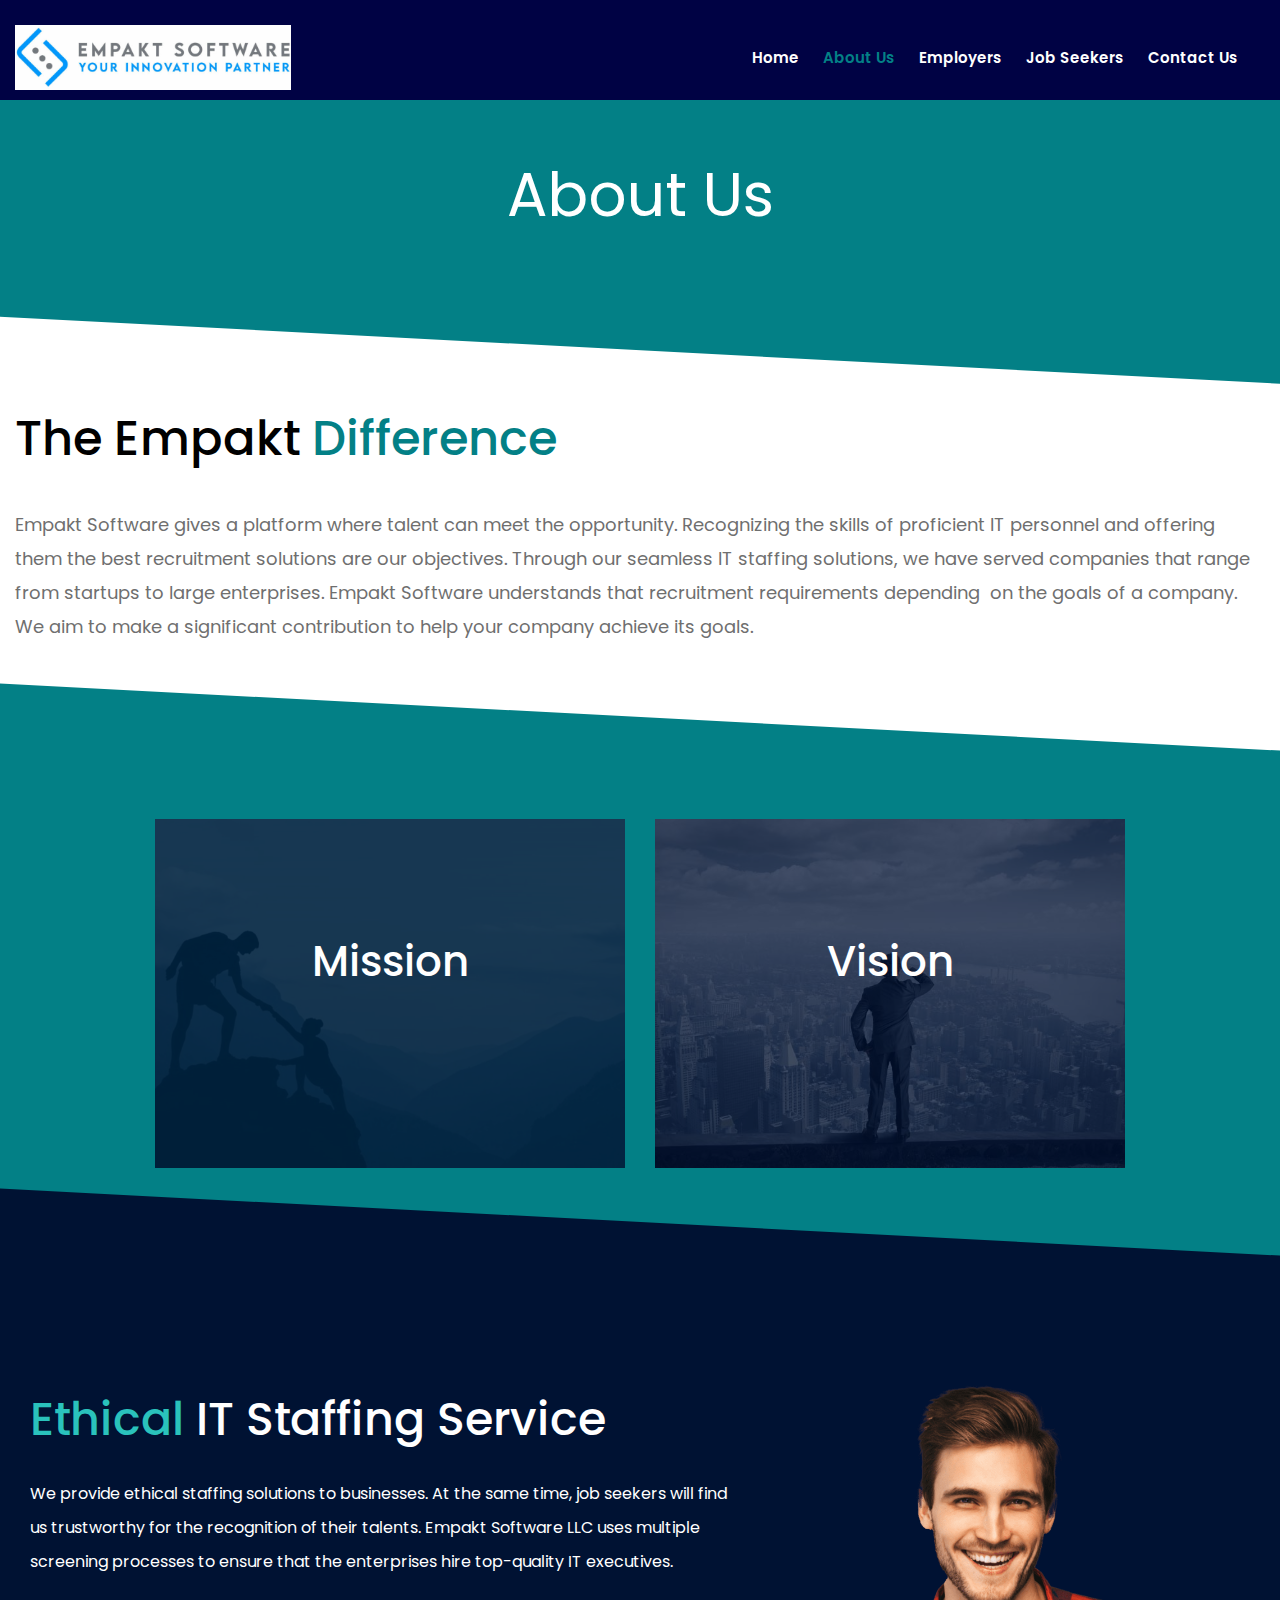
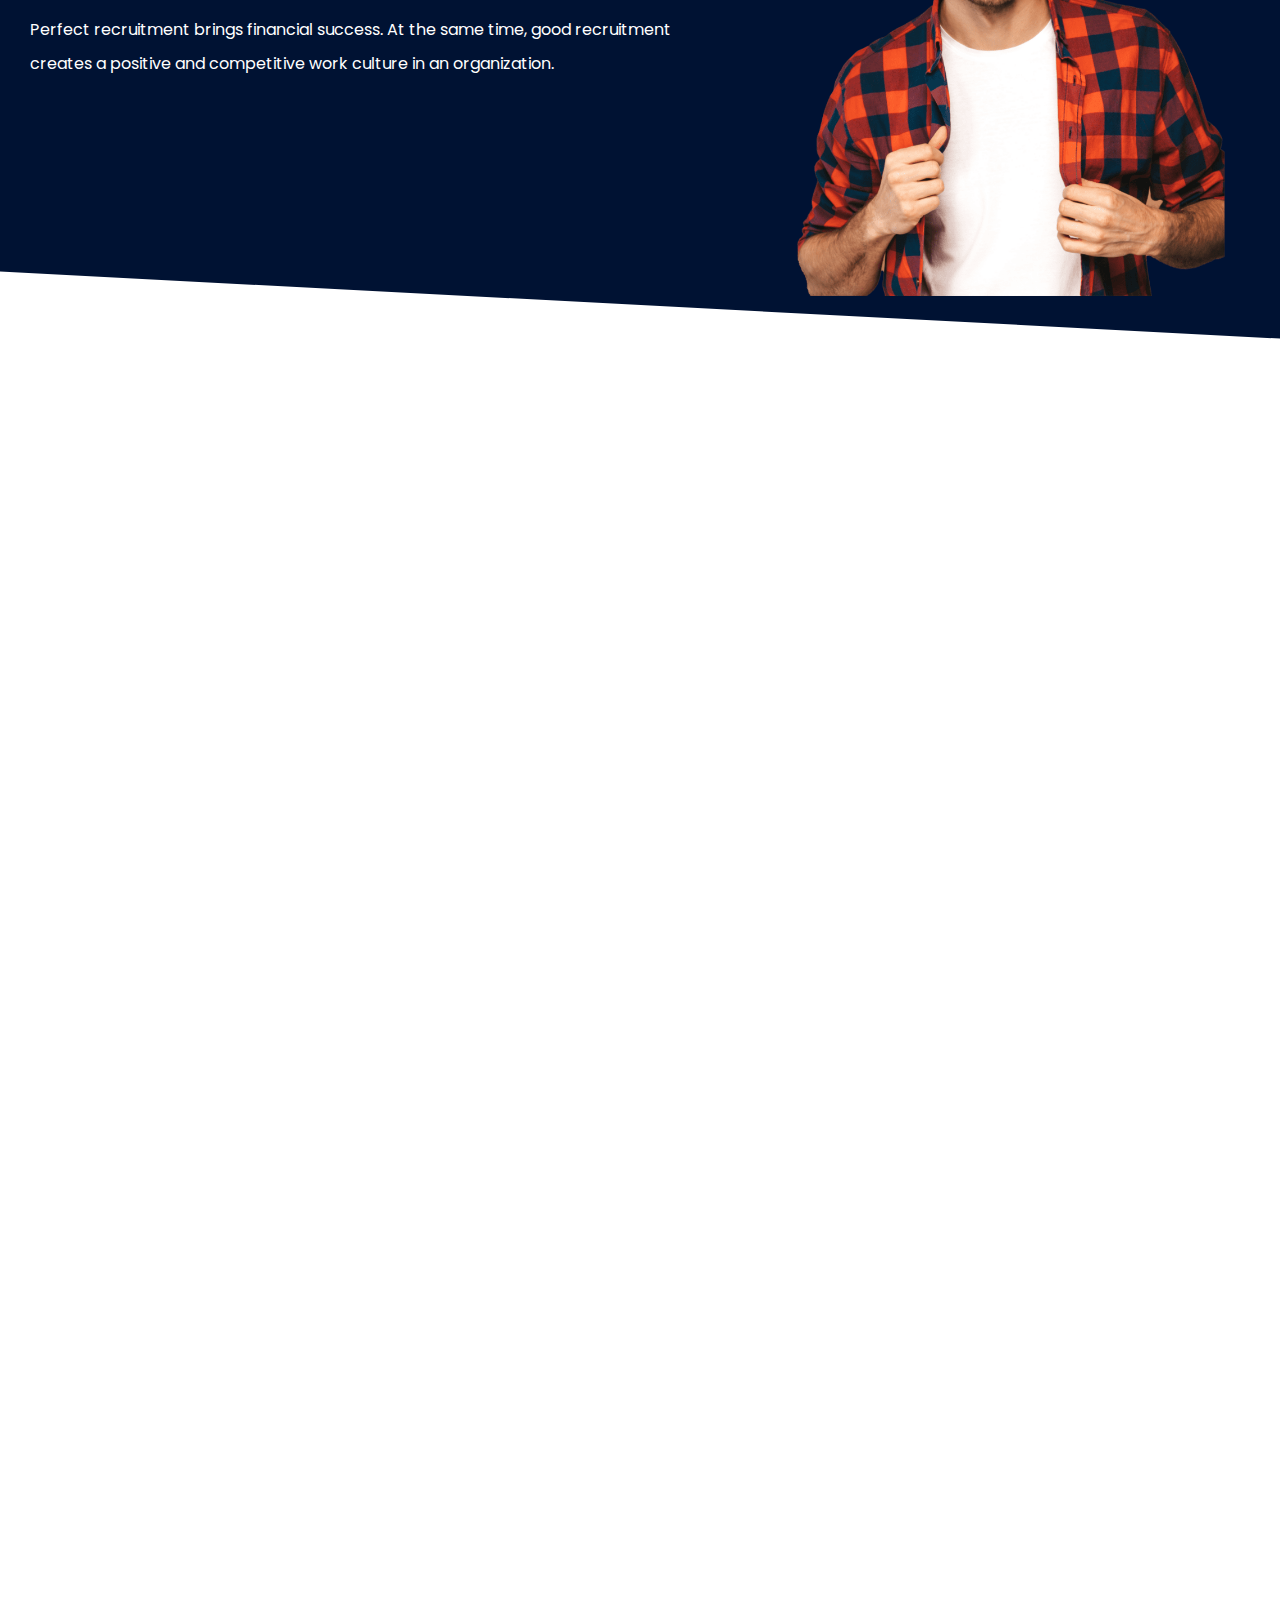
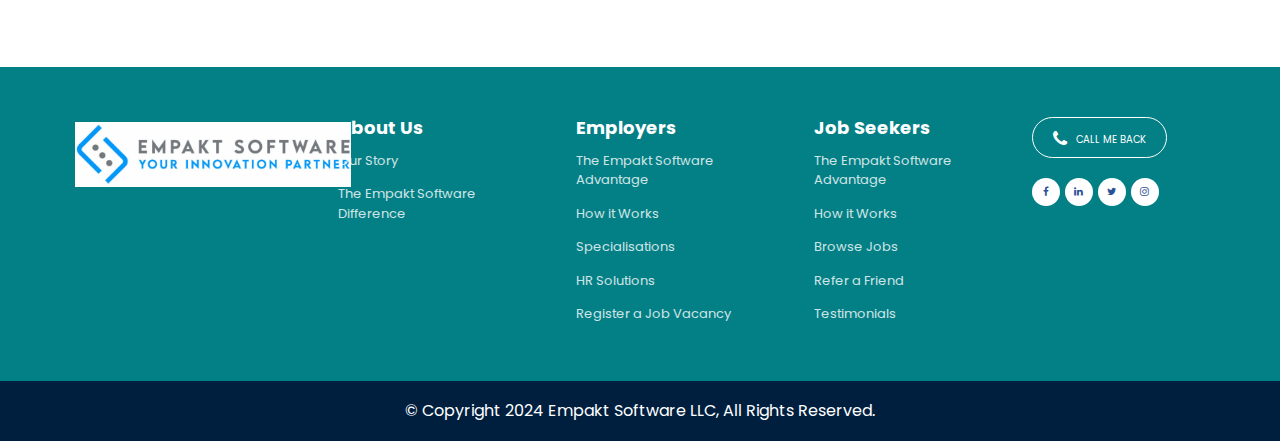
==== commit 7721d219: "chnaged the comapny names" ====
--- a/aboutus.html
+++ b/aboutus.html
@@ -6,11 +6,11 @@
     <meta http-equiv="X-UA-Compatible" content="IE=edge">
     <meta name="viewport" content="width=device-width, initial-scale=1">
 
-    <title>About Us | NexoGlobal</title>
-    <meta name="description" content="About Us | NexoGlobal" />
-    <meta name="keywords" content="About Us | NexoGlobal" />
-    <link rel="ico/png" href="images/favicon.ico" type="image/icon">
-    <link rel="shortcut icon" href="favicon.ico" />
+    <title>About Us | Empakt Software</title>
+    <meta name="description" content="About Us | Empakt Software" />
+    <meta name="keywords" content="About Us | Empakt Software" />
+    <link rel="ico/png" href="images/logo3_bv.png" type="image/icon">
+    <link rel="shortcut icon" href="images/logo3_bv.png" />
 
     <link href="css/bootstrap.min.css" rel="stylesheet">
     <link href="css/style.css" rel="stylesheet">
@@ -55,7 +55,7 @@
                             <li><a href="javascript:void(0);" class="active">about us</a>
                                 <ul class="submenu1">
                                     <li><a href="./ourstory.html">Our Story</a></li>
-                                    <li><a href="./aboutus.html">The NexoGlobal Difference</a></li>
+                                    <li><a href="./aboutus.html">The Empakt Difference</a></li>
                                 </ul>
                             </li>
                             <li><a href="employers.html">Employers</a>
@@ -101,7 +101,7 @@
                         <li><a href="javascript:void(0);">about us</a>
                             <ul class="submenu">
                                 <li><a href="./ourstory.html">Our Story</a></li>
-                                <li><a href="./aboutus.html">The NexoGlobal Difference</a></li>
+                                <li><a href="./aboutus.html">The Empakt Difference</a></li>
                             </ul>
                         </li>
                         <li><a href="employers">Employers</a>
@@ -133,11 +133,13 @@
             <div class="sec1skew triShape"></div>
             <div class="sec1skew sec1skew1" style="background-color: #038086;"></div>
             <div class="container">
-                <h2>The NexoGlobal <span>Difference</span></h2>
-                <p>NexoGlobal gives a platform where talent can meet the opportunity. Recognizing the skills of proficient
+                <h2>The Empakt <span>Difference</span></h2>
+                <p>Empakt Software gives a platform where talent can meet the opportunity. Recognizing the skills of
+                    proficient
                     IT personnel and offering them the best recruitment solutions are our objectives. Through our
                     seamless IT staffing solutions, we have served companies that range from startups to large
-                    enterprises. NexoGlobal understands that recruitment requirements depending&nbsp; on the goals of a
+                    enterprises. Empakt Software understands that recruitment requirements depending&nbsp; on the goals
+                    of a
                     company. We aim to make a significant contribution to help your company achieve its goals.</p>
             </div>
         </div>
@@ -149,10 +151,11 @@
                         <div class="col-sm-6">
                             <a href="javascript:void(0);">
                                 <img src="images/eae9bd7de4d92ac5d5c9e323b28891e1.png"
-                                    alt="The NexoGlobal Difference">
+                                    alt="The Empakt Software Difference">
                                 <h3>Mission</h3>
                                 <p>
-                                    The mission of NexoGlobal is to render quality IT staffing services that empower an
+                                    The mission of Empakt Software is to render quality IT staffing services that
+                                    empower an
                                     organization. We have been doing this dedicatedly since 2002, and we pledge to
                                     remain committed to delivering more satisfactory and seamless IT staffing services
                                     to different companies. Our mission is to deal with all sorts of challenging IT
@@ -163,7 +166,7 @@
                         <div class="col-sm-6">
                             <a href="javascript:void(0);">
                                 <img src="images/ec9a8d935e1125ec58fc7a8e00637cc3.jpg"
-                                    alt="The NexoGlobal Difference">
+                                    alt="The Empakt Software Difference">
                                 <h3>Vision</h3>
                                 <p>
                                     Our company was formed with the vision to build a bridge between employers and job
@@ -182,7 +185,8 @@
                 <div class="col-sm-7">
                     <h2 style="margin-top:20px">Ethical <span>IT Staffing Service</span></h2>
                     <p>We provide ethical staffing solutions to businesses. At the same time, job seekers will find us
-                        trustworthy for the recognition of their talents. NexoGlobal Inc uses multiple screening processes to
+                        trustworthy for the recognition of their talents. Empakt Software LLC uses multiple screening
+                        processes to
                         ensure that the enterprises hire top-quality IT executives.<br /><br /> Perfect recruitment
                         brings financial success. At the same time, good recruitment creates a positive and competitive
                         work culture in an organization.</p>
@@ -199,11 +203,10 @@
         <div class="aboutpgbx4">
             <div class="container">
                 <h2 class="wow fadeInUp">Our <span>Work Culture</span></h2>
-                <h3 class="wow fadeInUp">At NexoGlobal, we follow the TOFFEE principle. The Principle stands on the
+                <h3 class="wow fadeInUp">At Empakt Software, we follow the TOFFEE principle. The Principle stands on the
                     following<br> six crucial components of business ethics.</h3>
                 <div class="ab4bx1 wow fadeInUp">
-                    <img src="images/a0ce511f6d209fe83a34982c97fd63a6.png"
-                        alt="Trustworthy: Reliable and Consistent ">
+                    <img src="images/a0ce511f6d209fe83a34982c97fd63a6.png" alt="Trustworthy: Reliable and Consistent ">
                     <div class="ab4bx1lt">
                         <span>T</span>
                         <h4><i>T</i>rustworthy: Reliable and Consistent </h4>
@@ -269,11 +272,11 @@
                 <div class="ftlbx ftlinks">
                     <h3>About Us</h3>
                     <a href="./ourstory.html">Our Story</a>
-                    <a href="./aboutus.html">The NexoGlobal Difference</a>
+                    <a href="./aboutus.html">The Empakt Software Difference</a>
                 </div>
                 <div class="ftlbx ftlinks">
                     <h3>Employers</h3>
-                    <a href="employers.html#advantages">The NexoGlobal Advantage</a>
+                    <a href="employers.html#advantages">The Empakt Software Advantage</a>
                     <a href="employers.html#how-does-it-work">How it Works</a>
                     <a href="employers.html#specializations">Specialisations</a>
                     <a href="employers.html#hr-solutions">HR Solutions</a>
@@ -281,14 +284,15 @@
                 </div>
                 <div class="ftlbx ftlinks">
                     <h3>Job Seekers</h3>
-                    <a href="jobseekers.html#the-nexoglobal-advantage">The NexoGlobal Advantage</a>
+                    <a href="jobseekers.html#the-empakt-software-advantage">The Empakt Software Advantage</a>
                     <a href="jobseekers.html#how-does-it-work">How it Works</a>
                     <a href="./careers.html">Browse Jobs</a>
                     <a href="./referafriend.html">Refer a Friend</a>
                     <a href="jobseekers.html#testimonials">Testimonials</a>
                 </div>
                 <div class="ftlbx ftsoc dadadasadada">
-                    <a href="contactus.html#get-in-touch" class="ftcall"><i class="fa fa-phone" aria-hidden="true"></i> Call
+                    <a href="contactus.html#get-in-touch" class="ftcall"><i class="fa fa-phone" aria-hidden="true"></i>
+                        Call
                         Me Back</a>
                     <div>
                         <a href="https://www.facebook.com/TechgeneSolutions/" class="soc" target="_blank"><i
@@ -304,7 +308,7 @@
             </div>
         </div>
         <div class="copyrights">
-            &copy; Copyright 2024 NexoGlobalInc, All Rights Reserved.
+            &copy; Copyright 2024 Empakt Software LLC, All Rights Reserved.
         </div>
         <!-- <script>(function (w, d) { w.CollectId = "6194ea3d11c7462f21df1904"; var h = d.head || d.getElementsByTagName("head")[0]; var s = d.createElement("script"); s.setAttribute("type", "text/javascript"); s.async = true; s.setAttribute("src", "https://collectcdn.com/launcher.js"); h.appendChild(s); })(window, document);</script> -->
     </div>
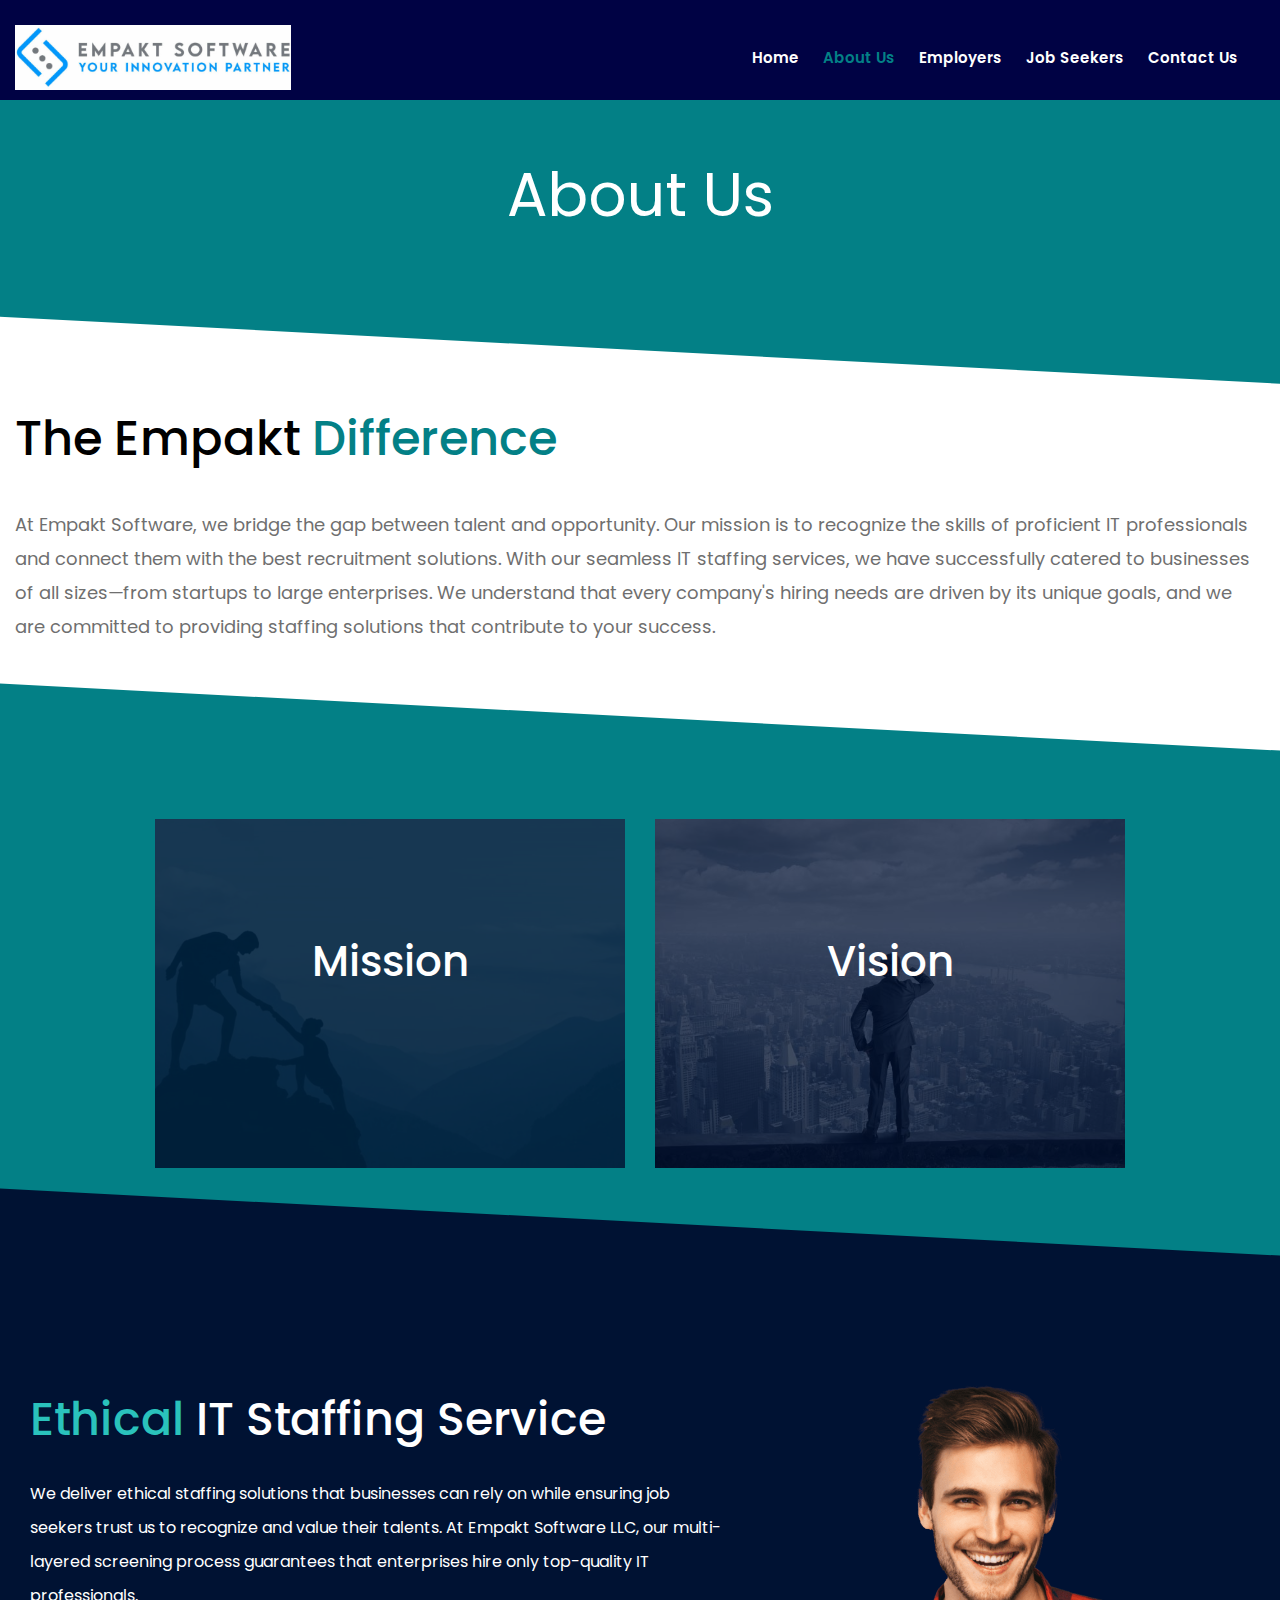
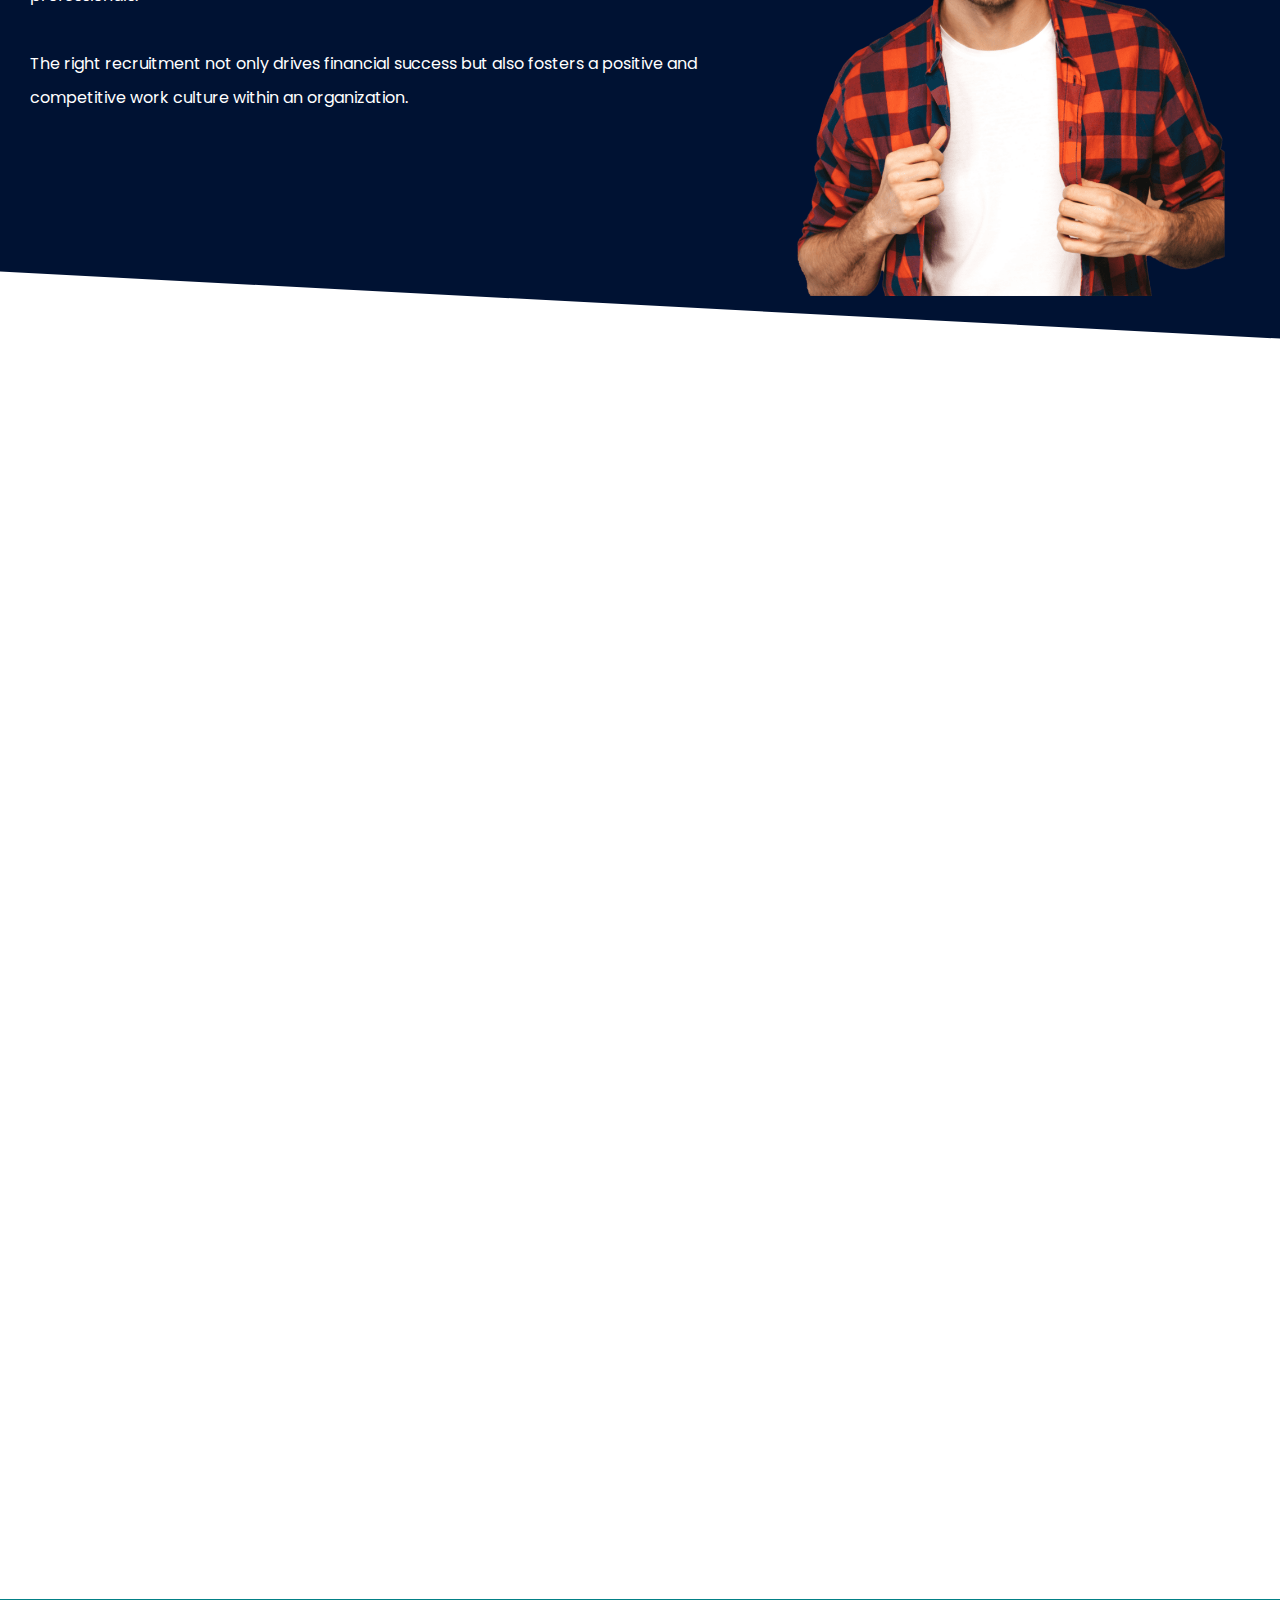
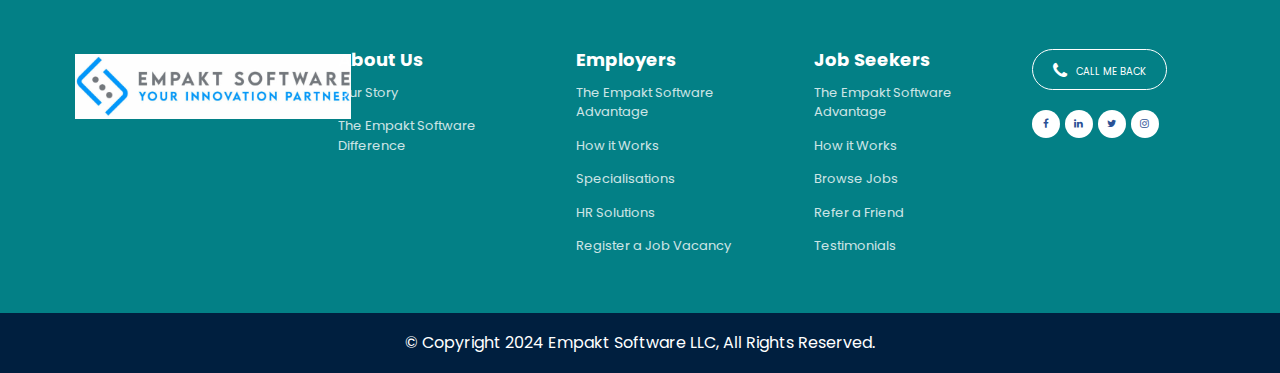
==== commit 3f1faa11: "chnaged all the text" ====
--- a/aboutus.html
+++ b/aboutus.html
@@ -134,13 +134,17 @@
             <div class="sec1skew sec1skew1" style="background-color: #038086;"></div>
             <div class="container">
                 <h2>The Empakt <span>Difference</span></h2>
-                <p>Empakt Software gives a platform where talent can meet the opportunity. Recognizing the skills of
-                    proficient
-                    IT personnel and offering them the best recruitment solutions are our objectives. Through our
-                    seamless IT staffing solutions, we have served companies that range from startups to large
-                    enterprises. Empakt Software understands that recruitment requirements depending&nbsp; on the goals
-                    of a
-                    company. We aim to make a significant contribution to help your company achieve its goals.</p>
+                <p>
+                    At Empakt Software, we bridge the gap between talent and opportunity. Our mission is to recognize
+                    the skills of
+                    proficient IT professionals and connect them with the best recruitment solutions. With our seamless
+                    IT staffing
+                    services, we have successfully catered to businesses of all sizes—from startups to large
+                    enterprises. We understand that
+                    every company's hiring needs are driven by its unique goals, and we are committed to providing
+                    staffing solutions that
+                    contribute to your success.
+                </p>
             </div>
         </div>
         <div class="aboutpgbx2">
@@ -154,12 +158,14 @@
                                     alt="The Empakt Software Difference">
                                 <h3>Mission</h3>
                                 <p>
-                                    The mission of Empakt Software is to render quality IT staffing services that
-                                    empower an
-                                    organization. We have been doing this dedicatedly since 2002, and we pledge to
-                                    remain committed to delivering more satisfactory and seamless IT staffing services
-                                    to different companies. Our mission is to deal with all sorts of challenging IT
-                                    staffing assignments for small to large enterprises. </p>
+                                    Empakt Software is committed to delivering high-quality IT staffing services that
+                                    empower organizations. Since 2002, we
+                                    have been dedicated to providing seamless and efficient staffing solutions, ensuring
+                                    businesses find the right talent.
+                                    Our mission is to tackle even the most challenging IT staffing assignments, catering
+                                    to companies of all sizes—from
+                                    startups to large enterprises—while maintaining excellence and reliability.
+                                </p>
                             </a>
                         </div>
 
@@ -169,9 +175,12 @@
                                     alt="The Empakt Software Difference">
                                 <h3>Vision</h3>
                                 <p>
-                                    Our company was formed with the vision to build a bridge between employers and job
-                                    seekers for the global IT community. We believe that mobilizing the talents and
-                                    opportunities of the industry will fetch benefits for everyone. </p>
+                                    Our company was founded with a vision to bridge the gap between employers and job
+                                    seekers in the global IT community. By
+                                    connecting top talent with the right opportunities, we create value for both
+                                    businesses and professionals, ensuring
+                                    mutual growth and success.
+                                </p>
                             </a>
                         </div>
                     </div>
@@ -184,12 +193,17 @@
 
                 <div class="col-sm-7">
                     <h2 style="margin-top:20px">Ethical <span>IT Staffing Service</span></h2>
-                    <p>We provide ethical staffing solutions to businesses. At the same time, job seekers will find us
-                        trustworthy for the recognition of their talents. Empakt Software LLC uses multiple screening
-                        processes to
-                        ensure that the enterprises hire top-quality IT executives.<br /><br /> Perfect recruitment
-                        brings financial success. At the same time, good recruitment creates a positive and competitive
-                        work culture in an organization.</p>
+                    <p>
+                        We deliver ethical staffing solutions that businesses can rely on while ensuring job seekers
+                        trust us to recognize and
+                        value their talents. At Empakt Software LLC, our multi-layered screening process guarantees that
+                        enterprises hire only
+                        top-quality IT professionals.
+                        <br /><br />
+                        The right recruitment not only drives financial success but also fosters a positive and
+                        competitive work culture within
+                        an organization.
+                    </p>
                 </div>
                 <div class="col-sm-5 text-center">
                     <img src="images/118902c1f2135ba10b4bfe67fbf0fb42.png" style="width: 90%"
@@ -203,16 +217,17 @@
         <div class="aboutpgbx4">
             <div class="container">
                 <h2 class="wow fadeInUp">Our <span>Work Culture</span></h2>
-                <h3 class="wow fadeInUp">At Empakt Software, we follow the TOFFEE principle. The Principle stands on the
-                    following<br> six crucial components of business ethics.</h3>
+                <h3 class="wow fadeInUp">
+                    At Empakt Software, we follow the TOFFEE principle, which is built on six core pillars of business
+                    ethics:
+                </h3>
                 <div class="ab4bx1 wow fadeInUp">
                     <img src="images/a0ce511f6d209fe83a34982c97fd63a6.png" alt="Trustworthy: Reliable and Consistent ">
                     <div class="ab4bx1lt">
                         <span>T</span>
                         <h4><i>T</i>rustworthy: Reliable and Consistent </h4>
                         <p>
-                        <p>Our commitments are sacred to us and we strive to ensure our deliverables are on time every
-                            time.&nbsp;</p>
+                        <p>Our commitments are sacred to us, and we strive to deliver on time, every time.</p>
                         </p>
                     </div>
                 </div>
@@ -223,7 +238,7 @@
                         <span>A</span>
                         <h4><i>A</i>ccountability: Responsible and Committed </h4>
                         <p>
-                        <p>We are responsible for what we say, do and deliver.</p>
+                        <p>We take full responsibility for our words, actions, and deliverables.</p>
                         </p>
                     </div>
                 </div>
@@ -234,7 +249,7 @@
                         <span>I</span>
                         <h4><i>I</i>ntegrity: Strong Morals and Ethics </h4>
                         <p>
-                        <p>We drive our business on the strength of deep-rooted principles and strong morals.</p>
+                        <p>Our business is driven by deep-rooted principles and unwavering moral values.</p>
                         </p>
                     </div>
                 </div>
@@ -245,8 +260,8 @@
                         <span>R</span>
                         <h4><i>R</i>espect: Humble, sensitive and empathetic </h4>
                         <p>
-                        <p>We respect each and every person or entity we come across and believe that being empathetic
-                            is above every other consideration.</p>
+                        <p>We treat everyone with respect and believe that empathy is the foundation of strong
+                            relationships.</p>
                         </p>
                     </div>
                 </div>
@@ -257,7 +272,7 @@
                         <span>R</span>
                         <h4><i>R</i>esult Oriented: Strong processes, reliable outcome </h4>
                         <p>
-                        <p>We follow the processes derived out of years of experience to ensure reliable outcome and
+                        <p>With years of experience, we have built processes that ensure dependable and high-quality
                             results.</p>
                         </p>
                     </div>
--- a/css/style.css
+++ b/css/style.css
@@ -1981,9 +1981,17 @@
     top: 45%
 }
 
+.bcx_bns_parent {
+    display: flex;
+    justify-content: flex-start;
+    align-items: center;
+    gap: 20px;
+    margin: 10px 0;
+    flex-wrap: wrap;
+}
+
 .bcx_bns {
     clear: both;
-    width: 100%;
     display: table;
     margin-top: 20px;
 }
--- a/css/style.css
+++ b/css/style.css
@@ -1981,9 +1981,17 @@
     top: 45%
 }
 
+.bcx_bns_parent {
+    display: flex;
+    justify-content: flex-start;
+    align-items: center;
+    gap: 20px;
+    margin: 10px 0;
+    flex-wrap: wrap;
+}
+
 .bcx_bns {
     clear: both;
-    width: 100%;
     display: table;
     margin-top: 20px;
 }
